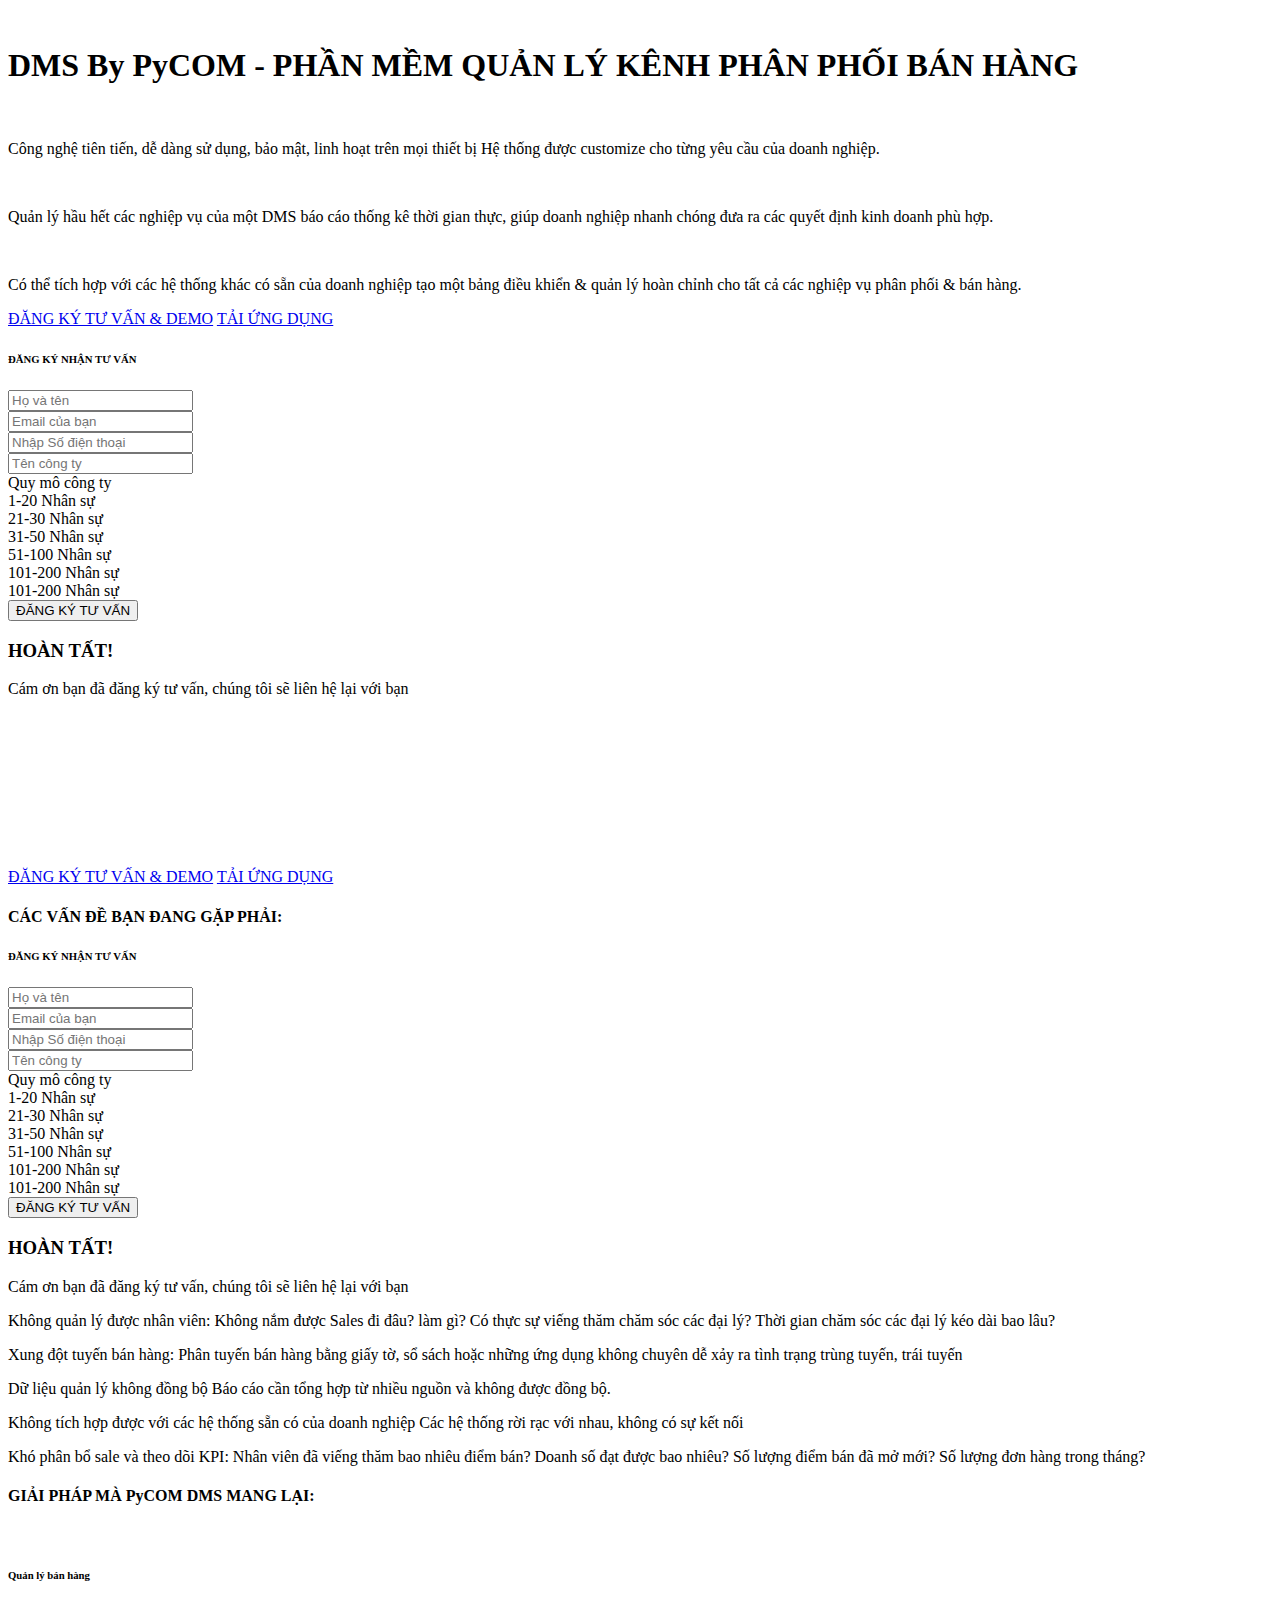
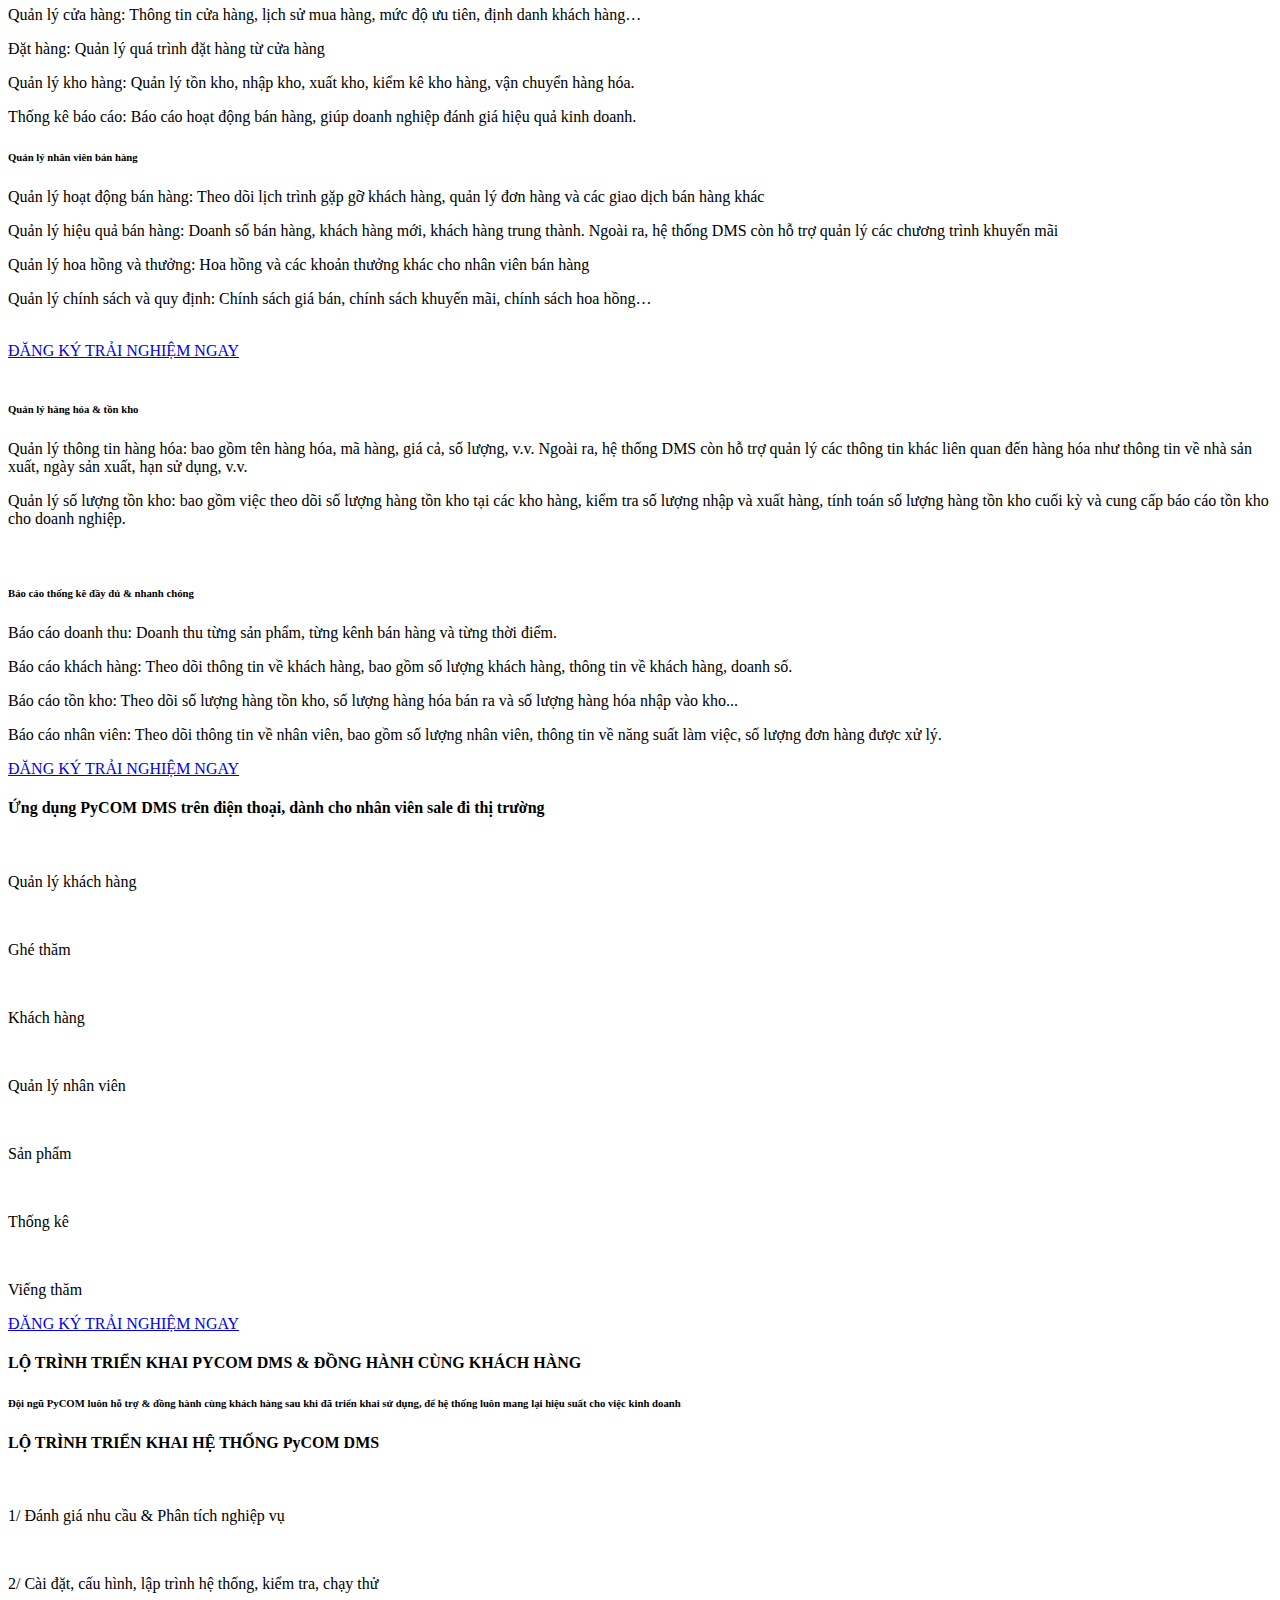
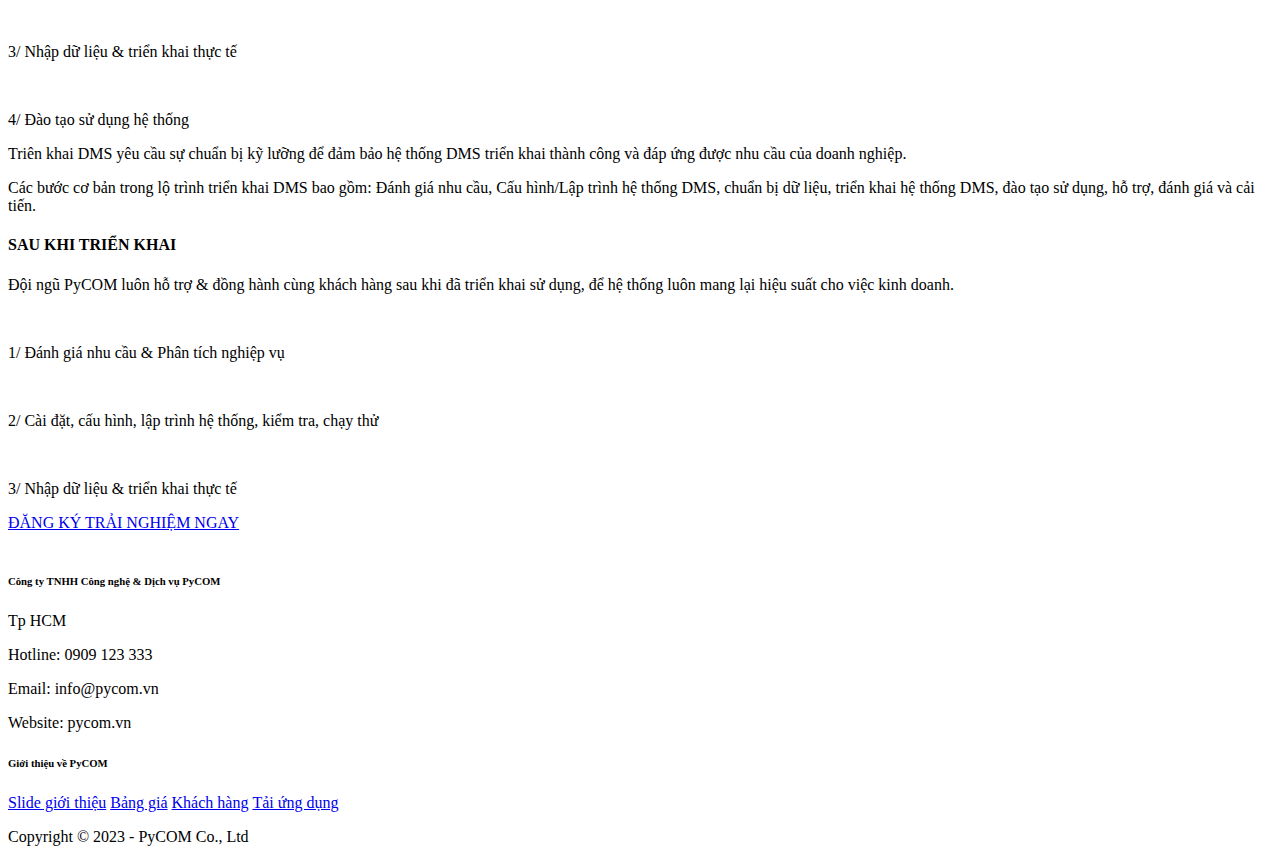
==== index.html @ 9509ed76 "Update index.html" ====
<!DOCTYPE html>
<html>
<head>
    <meta charset="utf-8">
	<title>PyCOM DMS - Giải pháp quản lý kênh phân phối bán hàng</title>
	
    <meta name="viewport" content="width=device-width, initial-scale=1">
    <link href="vendor/bootstrap/bootstrap.min.css" rel="stylesheet" type="text/css">
    <link href="vendor/wow/animation.css" rel="stylesheet" type="text/css">
    <link rel="preconnect" href="https://fonts.googleapis.com">
    <link rel="preconnect" href="https://fonts.gstatic.com" crossorigin>
    <link href="https://fonts.googleapis.com/css2?family=Montserrat:wght@300;500;700&display=swap" rel="stylesheet">
    <link href="vendor/owlcarousel/owl.carousel.min.css" rel="stylesheet" type="text/css">
    <link href="vendor/owlcarousel/owl.theme.default.min.css" rel="stylesheet" type="text/css">
    <link href="vendor/fancybox/jquery.fancybox.min.css" rel="stylesheet" type="text/css">
    <link href="vendor/semantic/semantic.min.css" rel="stylesheet">
    <link href="css/style.css" rel="stylesheet" media="screen">
	<link rel="apple-touch-icon" sizes="180x180" href="./images/fav/apple-touch-icon.png">
	<link rel="icon" type="image/png" sizes="32x32" href="./images/fav/favicon-32x32.png">
	<link rel="icon" type="image/png" sizes="16x16" href="./images/fav/favicon-16x16.png">
	<link rel="manifest" href="./images/fav/site.webmanifest">

</head>
<body>
   <div class="banner">
       <!--  <img src="./images/bg.png" alt="" class="bg-banner"> -->
       <div class="container clearfix">
            <div class="logo-banner">
                <a href="#"><img src="./images/logo-v1-nobackground.png" alt=""></a>
            </div>
           <div class="left-banner">
               <h1>DMS By PyCOM - PHẦN MỀM QUẢN LÝ <span>KÊNH PHÂN PHỐI BÁN HÀNG</span></h1>              
			   <div class="md-list clearfix"><img src="./images/bullet2.png" alt=""><p><span class="font-bold">Công nghệ tiên tiến, dễ dàng sử dụng, bảo mật, linh hoạt trên mọi thiết bị</span> Hệ thống được customize cho từng yêu cầu của doanh nghiệp.</p></div>
			   <div class="md-list clearfix"><img src="./images/bullet2.png" alt=""><p><span class="font-bold">Quản lý hầu hết các nghiệp vụ của một DMS</span> báo cáo thống kê thời gian thực, giúp doanh nghiệp nhanh chóng đưa ra các quyết định kinh doanh phù hợp.</p></div>
			   <div class="md-list clearfix"><img src="./images/bullet2.png" alt=""><p><span class="font-bold">Có thể tích hợp với các hệ thống khác có sẵn của doanh nghiệp</span> tạo một bảng điều khiển & quản lý hoàn chỉnh cho tất cả các nghiệp vụ phân phối & bán hàng.</p></div>		
               <div class="the-le-desktop clearfix">
                   <a href="#" class="the-le ctn-button " data-fancybox="" data-src="#md-formdk" href="javascript:;">ĐĂNG KÝ TƯ VẤN & DEMO</a>
                   <a href="./download-app.html" target="_blank" class="taiungdung">TẢI ỨNG DỤNG</a>
               </div>				   
               
               <div id="md-formdk" class="md-formdk">
                   <form action="" class="md-form">
                       <h6>ĐĂNG KÝ NHẬN TƯ VẤN</h6>
                       <div class="md-col">
                           <input type="text" placeholder="Họ và tên">
                           <!-- <p class="error">Vui lòng nhập họ tên</p> -->
                       </div>
                       <div class="md-col">
                           <input type="email" placeholder="Email của bạn">
                           <!-- <p class="error">Vui lòng nhập email</p> -->
                       </div>
                       <div class="md-col">
                           <input type="tel" placeholder="Nhập Số điện thoại">
                           <!-- <p class="error">Vui lòng nhập số điện thoại</p> -->
                       </div>
                       <div class="md-col">
                           <input type="text" placeholder="Tên công ty">
                           <!-- <p class="error">Vui lòng nhập tên công ty</p> -->
                       </div>

                       <div class="ui dropdown">
                            <input type="hidden" name="gender">
                            <i class="dropdown icon"></i>
                            <div class="default text">Quy mô công ty</div>
                            <div class="menu">
                               <div class="item" data-value="1-20 Nhân sự">1-20 Nhân sự</div>
                               <div class="item" data-value="21-30 Nhân sự">21-30 Nhân sự</div>
                               <div class="item" data-value="31-50 Nhân sự">31-50 Nhân sự</div>
                               <div class="item" data-value="51-100 Nhân sự">51-100 Nhân sự</div>
                               <div class="item" data-value="101-200 Nhân sự">101-200 Nhân sự</div>
                               <div class="item" data-value="101-200 Nhân sự">101-200 Nhân sự</div>
                            </div>
                       </div>
                       <input type="button" value="ĐĂNG KÝ TƯ VẤN">
                   </form>
                   <div id="modal-sucess-form" class="md-modal-fancybox">
                       <h3>HOÀN TẤT!</h3>
                       <p>Cám ơn bạn đã đăng ký tư vấn, chúng tôi sẽ liên hệ lại với bạn</p>                      
                   </div>
               </div>               
           </div>
           <div class="right-banner">
               
               <iframe  width="100%" height="100%" src="https://www.youtube.com/embed/gYLaU_nWZPY" title="Demo tính năng Quản lý nhân viên bán hàng ngoài thị trường" frameborder="0" allow="accelerometer; autoplay; clipboard-write; encrypted-media; gyroscope; picture-in-picture; web-share" allowfullscreen class="video-blk-dt" id="video1"></iframe>
           </div>
           <div class="the-le-mobile">
               <a href="#" class="the-le ctn-button " data-fancybox="" data-src="#md-formdk" href="javascript:;">ĐĂNG KÝ TƯ VẤN & DEMO</a>
               <a href="#" class="taiungdung">TẢI ỨNG DỤNG</a>
           </div>
       </div>
   </div>
   <div class="section-1">
       <div class="container">
           <div class="md-title">
               <h4>CÁC VẤN ĐỀ BẠN ĐANG GẶP PHẢI:</h4>
           </div>
           <div class="md-line"></div>
           <div class="md-content clearfix">
                <div class="right-content">
                    <form action="" class="md-form">
                       <h6>ĐĂNG KÝ NHẬN TƯ VẤN</h6>
                       <div class="md-col">
                           <input type="text" placeholder="Họ và tên">
                           <!-- <p class="error">Vui lòng nhập họ tên</p> -->
                       </div>
                       <div class="md-col">
                           <input type="email" placeholder="Email của bạn">
                           <!-- <p class="error">Vui lòng nhập email</p> -->
                       </div>
                       <div class="md-col">
                           <input type="tel" placeholder="Nhập Số điện thoại">
                           <!-- <p class="error">Vui lòng nhập số điện thoại</p> -->
                       </div>
                       <div class="md-col">
                           <input type="text" placeholder="Tên công ty">
                           <!-- <p class="error">Vui lòng nhập tên công ty</p> -->
                       </div>

                       <div class="ui dropdown">
                            <input type="hidden" name="gender">
                            <i class="dropdown icon"></i>
                            <div class="default text">Quy mô công ty</div>
                            <div class="menu">
                               <div class="item" data-value="1-20 Nhân sự">1-20 Nhân sự</div>
                               <div class="item" data-value="21-30 Nhân sự">21-30 Nhân sự</div>
                               <div class="item" data-value="31-50 Nhân sự">31-50 Nhân sự</div>
                               <div class="item" data-value="51-100 Nhân sự">51-100 Nhân sự</div>
                               <div class="item" data-value="101-200 Nhân sự">101-200 Nhân sự</div>
                               <div class="item" data-value="101-200 Nhân sự">101-200 Nhân sự</div>
                            </div>
                       </div>
                       <input type="button" value="ĐĂNG KÝ TƯ VẤN">
                   </form>
                   <div id="modal-sucess-form-2" class="md-modal-fancybox">
                       <h3>HOÀN TẤT!</h3>
                       <p>Cám ơn bạn đã đăng ký tư vấn, chúng tôi sẽ liên hệ lại với bạn</p>                      
                   </div>
                </div>
                <div class="left-content">
                    <p><img src="./" alt=""><span>Không quản lý được nhân viên:</span> Không nắm được Sales đi đâu? làm gì? Có thực sự viếng thăm chăm sóc các đại lý? Thời gian chăm sóc các đại lý kéo dài bao lâu?</p> 
					
                    <p><img src="./" alt=""><span>Xung đột tuyến bán hàng:</span> Phân tuyến bán hàng bằng giấy tờ, sổ sách hoặc những ứng dụng không chuyên dễ xảy ra tình trạng trùng tuyến, trái tuyến</p> 
                    <p><img src="./" alt=""><span>Dữ liệu quản lý không đồng bộ</span> Báo cáo cần tổng hợp từ nhiều nguồn và không được đồng bộ.</p> 
                    <p><img src="./" alt=""><span>Không tích hợp được với các hệ thống sẵn có của doanh nghiệp</span> Các hệ thống rời rạc với nhau, không có sự kết nối</p> 
                    <p><img src="./" alt=""><span>Khó phân bổ sale và theo dõi KPI:</span> Nhân viên đã viếng thăm bao nhiêu điểm bán? Doanh số đạt được bao nhiêu? Số lượng điểm bán đã mở mới? Số lượng đơn hàng trong tháng?</p>       
                </div>
               
           </div>
           <div class="md-line"></div>
       </div>
   </div>
   <div class="section-2">
       <div class="container">
           <div class="md-title">
               <h4>GIẢI PHÁP MÀ PyCOM DMS MANG LẠI:</h4>
           </div>
           <div class="md-content clearfix">
                <div class="right-content">
                    <img src="./images/sc2-img-1.png" alt="">
                </div>
                <div class="left-content">
                   <h6><img src="./" alt="">Quản lý bán hàng</h6>
                   <p class="clearfix"><img src="./images/ico-list-2.png" alt=""><span>Quản lý cửa hàng: Thông tin cửa hàng, lịch sử mua hàng, mức độ ưu tiên, định danh khách hàng… </span></p>
                   <p class="clearfix"><img src="./images/ico-list-2.png" alt=""><span>Đặt hàng: Quản lý quá trình đặt hàng từ cửa hàng</span></p>
				   <p class="clearfix"><img src="./images/ico-list-2.png" alt=""><span>Quản lý kho hàng: Quản lý tồn kho, nhập kho, xuất kho, kiểm kê kho hàng, vận chuyển hàng hóa.</span></p>
				      <p class="clearfix"><img src="./images/ico-list-2.png" alt=""><span>Thống kê báo cáo: Báo cáo hoạt động bán hàng, giúp doanh nghiệp đánh giá hiệu quả kinh doanh.</span></p>
				   
				   
                </div>
               
           </div>
           <div class="md-content md-content-1 clearfix">

               <div class="left-content">
                   <h6><img src="./" alt="">Quản lý nhân viên bán hàng</h6>
                   <p class="clearfix"><img src="./images/ico-list-2.png" alt=""><span>Quản lý hoạt động bán hàng: Theo dõi lịch trình gặp gỡ khách hàng, quản lý đơn hàng và các giao dịch bán hàng khác</span></p>
                   <p class="clearfix"><img src="./images/ico-list-2.png" alt=""><span>Quản lý hiệu quả bán hàng: Doanh số bán hàng, khách hàng mới, khách hàng trung thành. Ngoài ra, hệ thống DMS còn hỗ trợ quản lý các chương trình khuyến mãi</span></p>
                   <p class="clearfix"><img src="./images/ico-list-2.png" alt=""><span>Quản lý hoa hồng và thưởng: Hoa hồng và các khoản thưởng khác cho nhân viên bán hàng</span></p>
                   <p class="clearfix"><img src="./images/ico-list-2.png" alt=""><span>Quản lý chính sách và quy định: Chính sách giá bán, chính sách khuyến mãi, chính sách hoa hồng…</span></p>
               </div>
               <div class="right-content">
                   <img src="./images/quanlynhanvien22.png" alt="" >
               </div>
           </div>
           <a href="#"  class="ctn-trainghiem the-le ctn-button " data-fancybox="" data-src="#md-formdk" href="javascript:;">ĐĂNG KÝ TRẢI NGHIỆM NGAY</a>
           <div class="md-content md-content-2 clearfix">
               <div class="right-content">
                   <img src="./images/tonkho.png" alt="">
               </div>
               <div class="left-content">
                   <h6><img src="./" alt="">Quản lý hàng hóa & tồn kho</h6>
                   <p class="clearfix"><img src="./images/ico-list-2.png" alt=""><span>Quản lý thông tin hàng hóa: bao gồm tên hàng hóa, mã hàng, giá cả, số lượng, v.v. Ngoài ra, hệ thống DMS còn hỗ trợ quản lý các thông tin khác liên quan đến hàng hóa như thông tin về nhà sản xuất, ngày sản xuất, hạn sử dụng, v.v.</span></p>
                   <p class="clearfix"><img src="./images/ico-list-2.png" alt=""><span>Quản lý số lượng tồn kho: bao gồm việc theo dõi số lượng hàng tồn kho tại các kho hàng, kiểm tra số lượng nhập và xuất hàng, tính toán số lượng hàng tồn kho cuối kỳ và cung cấp báo cáo tồn kho cho doanh nghiệp.</span></p>
               </div>               
           </div>
           <div class="md-content md-content-2 md-content-3 clearfix">
               <div class="right-content">
                   <img src="./images/baocao.png" alt="">
               </div>
               <div class="left-content">
                   <h6><img src="./" alt="">Báo cáo thống kê đầy đủ & nhanh chóng</h6>
                   <p class="clearfix"><img src="./images/ico-list-2.png" alt=""><span>Báo cáo doanh thu: Doanh thu từng sản phẩm, từng kênh bán hàng và từng thời điểm.</span></p>
                   <p class="clearfix"><img src="./images/ico-list-2.png" alt=""><span>Báo cáo khách hàng: Theo dõi thông tin về khách hàng, bao gồm số lượng khách hàng, thông tin về khách hàng, doanh số.</span></p>
                   <p class="clearfix"><img src="./images/ico-list-2.png" alt=""><span>Báo cáo tồn kho: Theo dõi số lượng hàng tồn kho, số lượng hàng hóa bán ra và số lượng hàng hóa nhập vào kho...</span></p>
                   <p class="clearfix"><img src="./images/ico-list-2.png" alt=""><span>Báo cáo nhân viên: Theo dõi thông tin về nhân viên, bao gồm số lượng nhân viên, thông tin về năng suất làm việc, số lượng đơn hàng được xử lý.</span></p>
               </div>               
           </div>

           <a href="#"  class="ctn-trainghiem the-le ctn-button " data-fancybox="" data-src="#md-formdk" href="javascript:;">ĐĂNG KÝ TRẢI NGHIỆM NGAY</a>
       </div>
   </div>
   <div class="section-3">
       <div class="container">
           <div class="md-title">
               <h4>Ứng dụng PyCOM DMS trên điện thoại, dành cho nhân viên sale đi thị trường</h4>
           </div>
           <div class="md-content">
                <div class="owl-carousel owl-theme">
                    <div class="item">
                        <img src="./images/quanlykhachhang.jpg" alt="">
                        <p>Quản lý khách hàng</p>
                    </div>

                    <div class="item">
                        <img src="./images/ghetham.jpg" alt="">
                        <p>Ghé thăm </p>
                    </div>
                    <div class="item">
                        <img src="./images/khachhang.jpg" alt="">
                        <p>Khách hàng</p>
                    </div>
                    <div class="item">
                        <img src="./images/nhanvien.jpg" alt="">
                        <p>Quản lý nhân viên</p>
                    </div>
                    <div class="item">
                        <img src="./images/sanpham.jpg" alt="">
                        <p>Sản phẩm</p>
                    </div>
                    <div class="item">
                        <img src="./images/thongke.jpg" alt="">
                        <p>Thống kê</p>
                    </div>
                    <div class="item">
                        <img src="./images/viengtham.jpg" alt="">
                        <p>Viếng thăm</p>
                    </div>
                </div>
           </div>
           <a href="#"  class="ctn-trainghiem the-le ctn-button " data-fancybox="" data-src="#md-formdk" href="javascript:;">ĐĂNG KÝ TRẢI NGHIỆM NGAY</a>
       </div>
   </div>

   <div class="section-5">
       <div class="container">
           <div class="md-title">
               <h4>LỘ TRÌNH TRIỂN KHAI PYCOM DMS & ĐỒNG HÀNH CÙNG KHÁCH HÀNG</h4>
               <h6>Đội ngũ PyCOM luôn hỗ trợ & đồng hành cùng khách hàng sau khi đã triển khai sử dụng, để hệ thống luôn mang lại hiệu suất cho việc kinh doanh</h6>
           </div>
           <div class="md-content clearfix">
    		    <div class="md-title-trienkhai">
                   <h4>LỘ TRÌNH TRIỂN KHAI HỆ THỐNG PyCOM DMS</h4> 
                </div>
                <div class="main-content">
                    <div class="row md-row">
                        <div class="col-md-3 col-sm-6">
                            <img src="./images/trienkhai/trienkhai-1.png" alt="">
                            <p>1/ Đánh giá nhu cầu & Phân tích nghiệp vụ</p>
                        </div>
                        <div class="col-md-3 col-sm-6">
                            <img src="./images/trienkhai/trienkhai-2.png" alt="">
                            <p>2/ Cài đặt, cấu hình, lập trình hệ thống, kiểm tra, chạy thử</p>
                        </div>
                        <div class="col-md-3 col-sm-6">
                            <img src="./images/trienkhai/trienkhai-3.png" alt="">
                            <p>3/ Nhập dữ liệu & triển khai thực tế</p>
                        </div>
                        <div class="col-md-3 col-sm-6">
                            <img src="./images/trienkhai/trienkhai-4.png" alt="">
                            <p>4/ Đào tạo sử dụng hệ thống</p>
                        </div>
                    </div>
                </div>
                <p>Triên khai DMS yêu cầu sự chuẩn bị kỹ lưỡng để đảm bảo hệ thống DMS triển khai thành công và đáp ứng được nhu cầu của doanh nghiệp.</p>
                <p>Các bước cơ bản trong lộ trình triển khai DMS bao gồm: Đánh giá nhu cầu, Cấu hình/Lập trình hệ thống DMS, chuẩn bị dữ liệu, triển khai hệ thống DMS, đào tạo sử dụng, hỗ trợ, đánh giá và cải tiến.</p>
           </div>
           <div class="md-content clearfix">
                <div class="md-title-trienkhai">
                   <h4>SAU KHI TRIỂN KHAI </h4> 
                </div>
                <div class="main-content">
                    <p>Đội ngũ PyCOM luôn <span>hỗ trợ & đồng hành cùng khách hàng sau khi đã triển khai sử dụng</span>, để hệ thống luôn mang lại hiệu suất cho việc kinh doanh.</p>
                    <div class="row md-row">
                        <div class="col-md-4 col-sm-6">
                            <img src="./images/trienkhai/hotro-1.png" alt="">
                            <p>1/ Đánh giá nhu cầu & Phân tích nghiệp vụ</p>
                        </div>
                        <div class="col-md-4 col-sm-6">
                            <img src="./images/trienkhai/hotro-2.png" alt="">
                            <p>2/ Cài đặt, cấu hình, lập trình hệ thống, kiểm tra, chạy thử</p>
                        </div>
                        <div class="col-md-4 col-sm-6">
                            <img src="./images/trienkhai/hotro-3.png" alt="">
                            <p>3/ Nhập dữ liệu & triển khai thực tế</p>
                        </div>
                    </div>
                </div>
           </div>
           <a href="#"  class="ctn-trainghiem the-le ctn-button " data-fancybox="" data-src="#md-formdk" href="javascript:;">ĐĂNG KÝ TRẢI NGHIỆM NGAY</a>
       </div>
   </div>
   <div class="footer">
       <div class="bg-footer"></div>
       <div class="container">
           <div class="md-row clearfix">
               <div class="md-col-1">
                   <a href="#"><img src="./images/logo-footer.png" alt=""></a>
               </div>
               <div class="md-col-2">
                   <h6>Công ty TNHH Công nghệ & Dịch vụ PyCOM</h6>
                   <p class="clearfix"><img src="./images/ico-1.png" alt=""><span>Tp HCM</span></p>
                   <p class="clearfix"><img src="./images/ico-2.png" alt=""><span>Hotline: 0909 123 333</span></p>
                   <p class="clearfix"><img src="./images/ico-3.png" alt=""><span>Email: info@pycom.vn</span></p>
                   <p class="clearfix"><img src="./images/ico-4.png" alt=""><span>Website: pycom.vn</span></p>
               </div>
               <div class="md-col-3">
                   <h6>Giới thiệu về PyCOM</h6>
                   <a href="https://docs.google.com/presentation/d/1R3g76kdyWFkwCVqLdJ1DtqwUg8R17U0ZdgRowZ-sFe8/edit?usp=sharing" target="_blank"class="clearfix"><img src="./images/ico-5.png" alt=""><span>Slide giới thiệu</span></a>
                   <a href="#" class="clearfix"><img src="./images/ico-6.png" alt=""><span>Bảng giá</span></a>
                   <a href="#" class="clearfix"><img src="./images/ico-7.png" alt=""><span>Khách hàng</span></a>
                   <a href="#" class="clearfix"><img src="./images/ico-8.png" alt=""><span>Tải ứng dụng</span></a>
               </div>
           </div>
           <div class="copy-right">
               <p>Copyright © 2023 - PyCOM Co., Ltd</p>
           </div>
       </div>
   </div>
</body>
<script src="vendor/jquery/jquery-3.4.1.min.js"></script>
<script src="vendor/bootstrap/bootstrap.min.js"></script>
<script src="vendor/owlcarousel/owl.carousel.min.js"></script>
<script src="vendor/wow/wow.min.js" type="text/javascript"></script>
<script src="vendor/fancybox/jquery.fancybox.min.js" type="text/javascript" ></script>
<!-- <script src="vendor/semantic/semantic.js" type="text/javascript" ></script> -->
<script src="vendor/semantic/semantic.min.js" type="text/javascript" ></script>
<script src="scripts/main.js"></script>
</html>
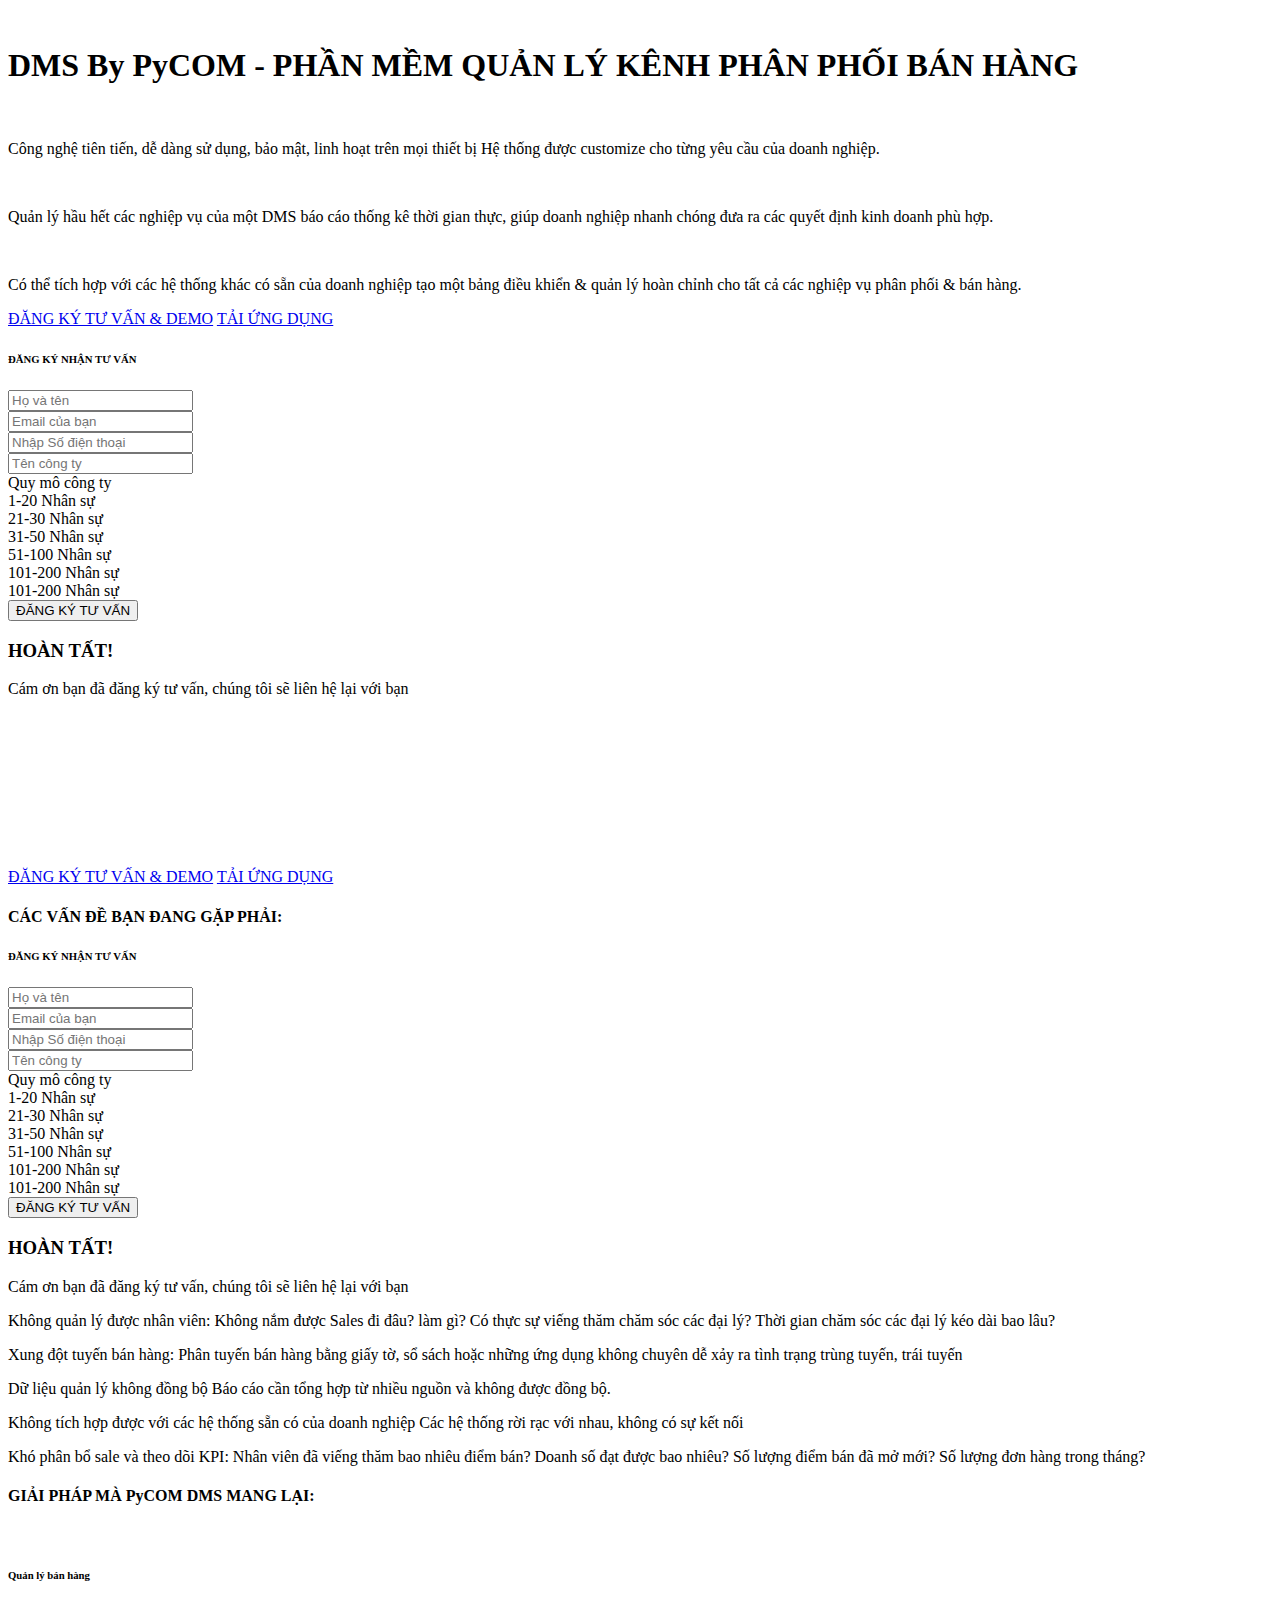
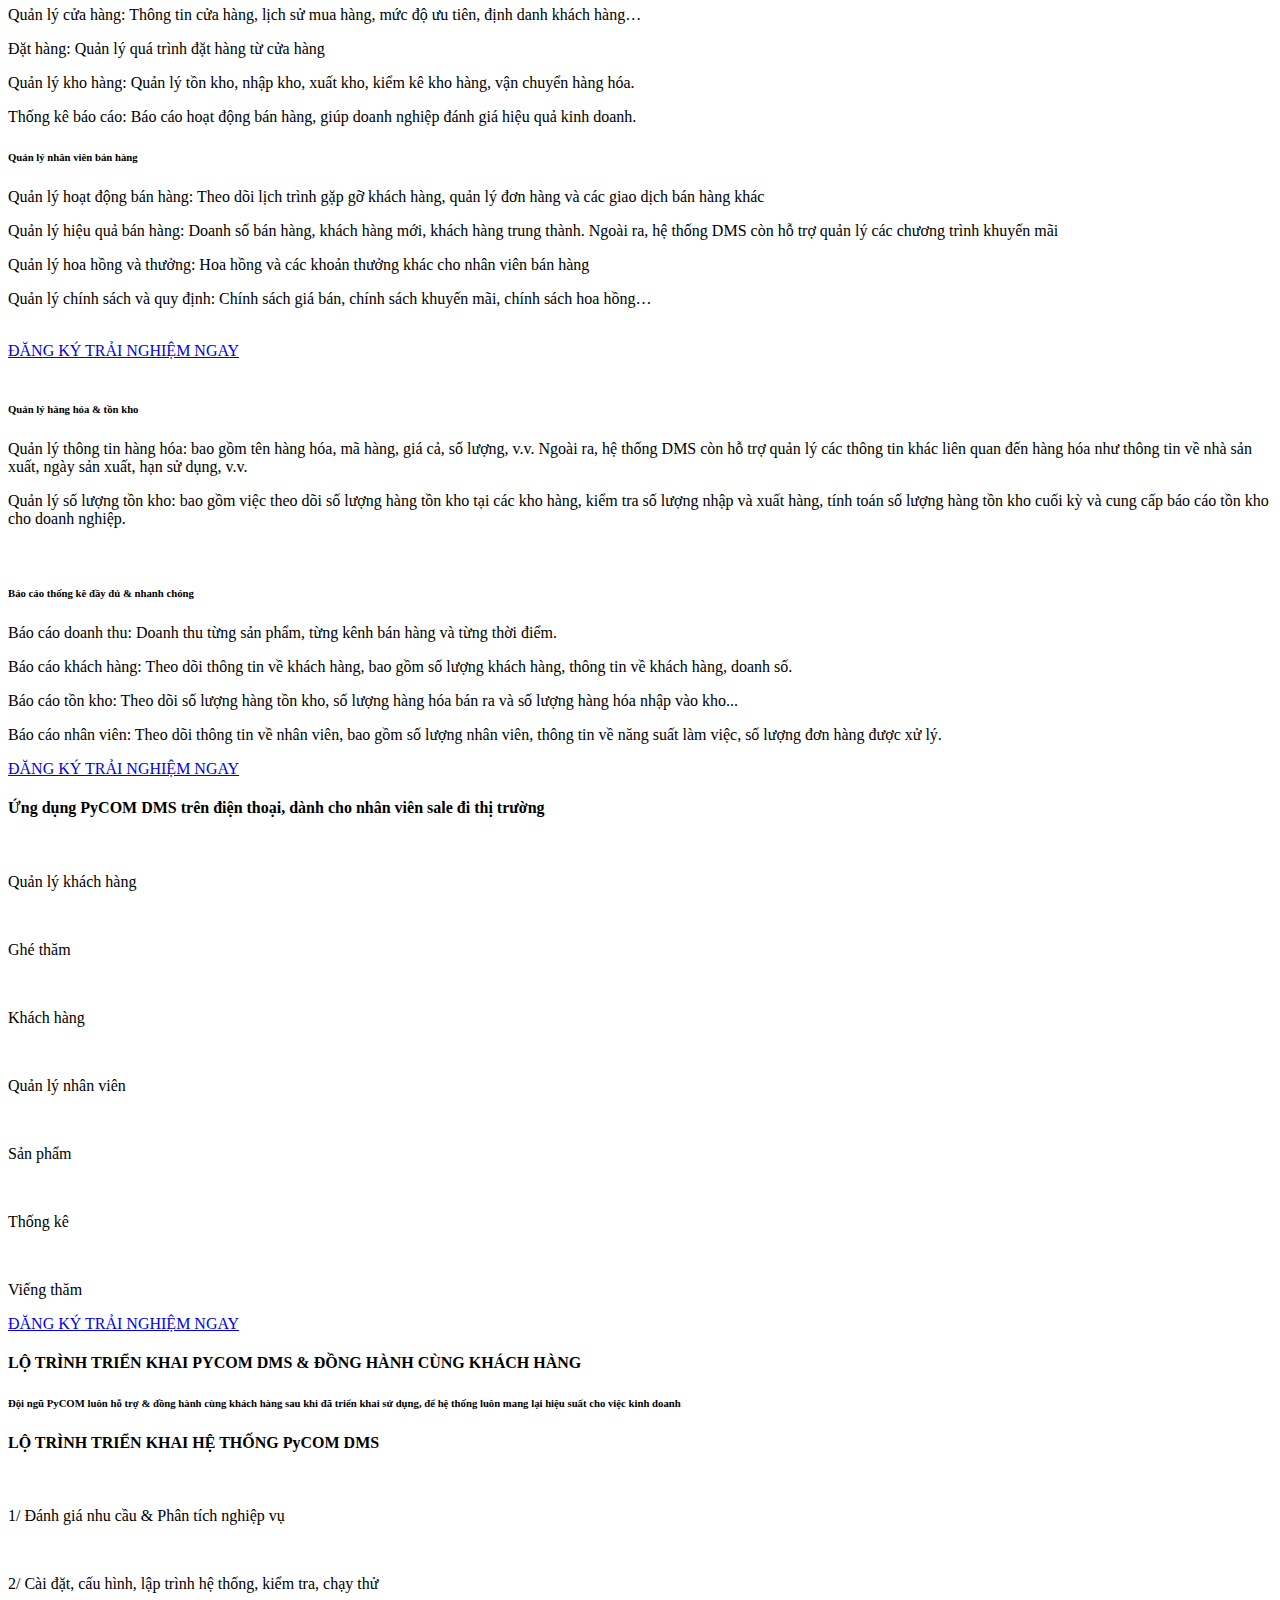
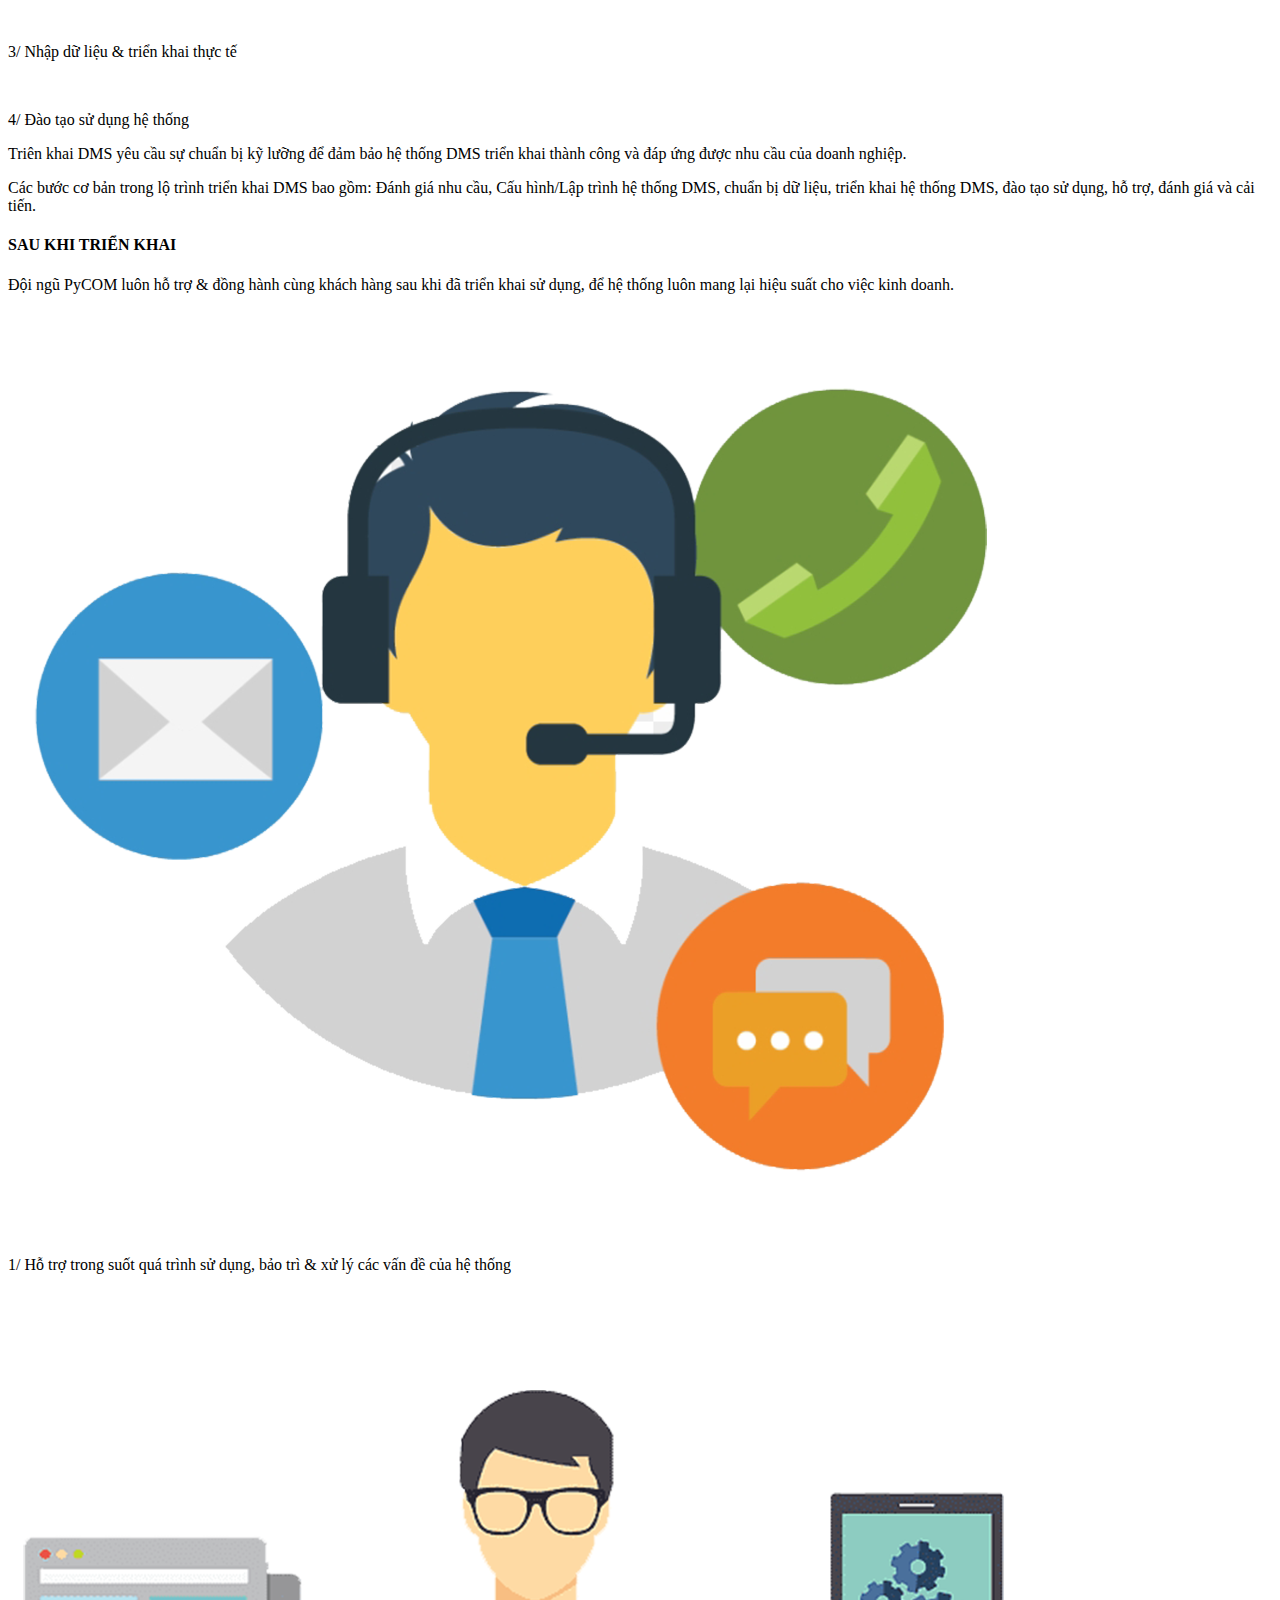
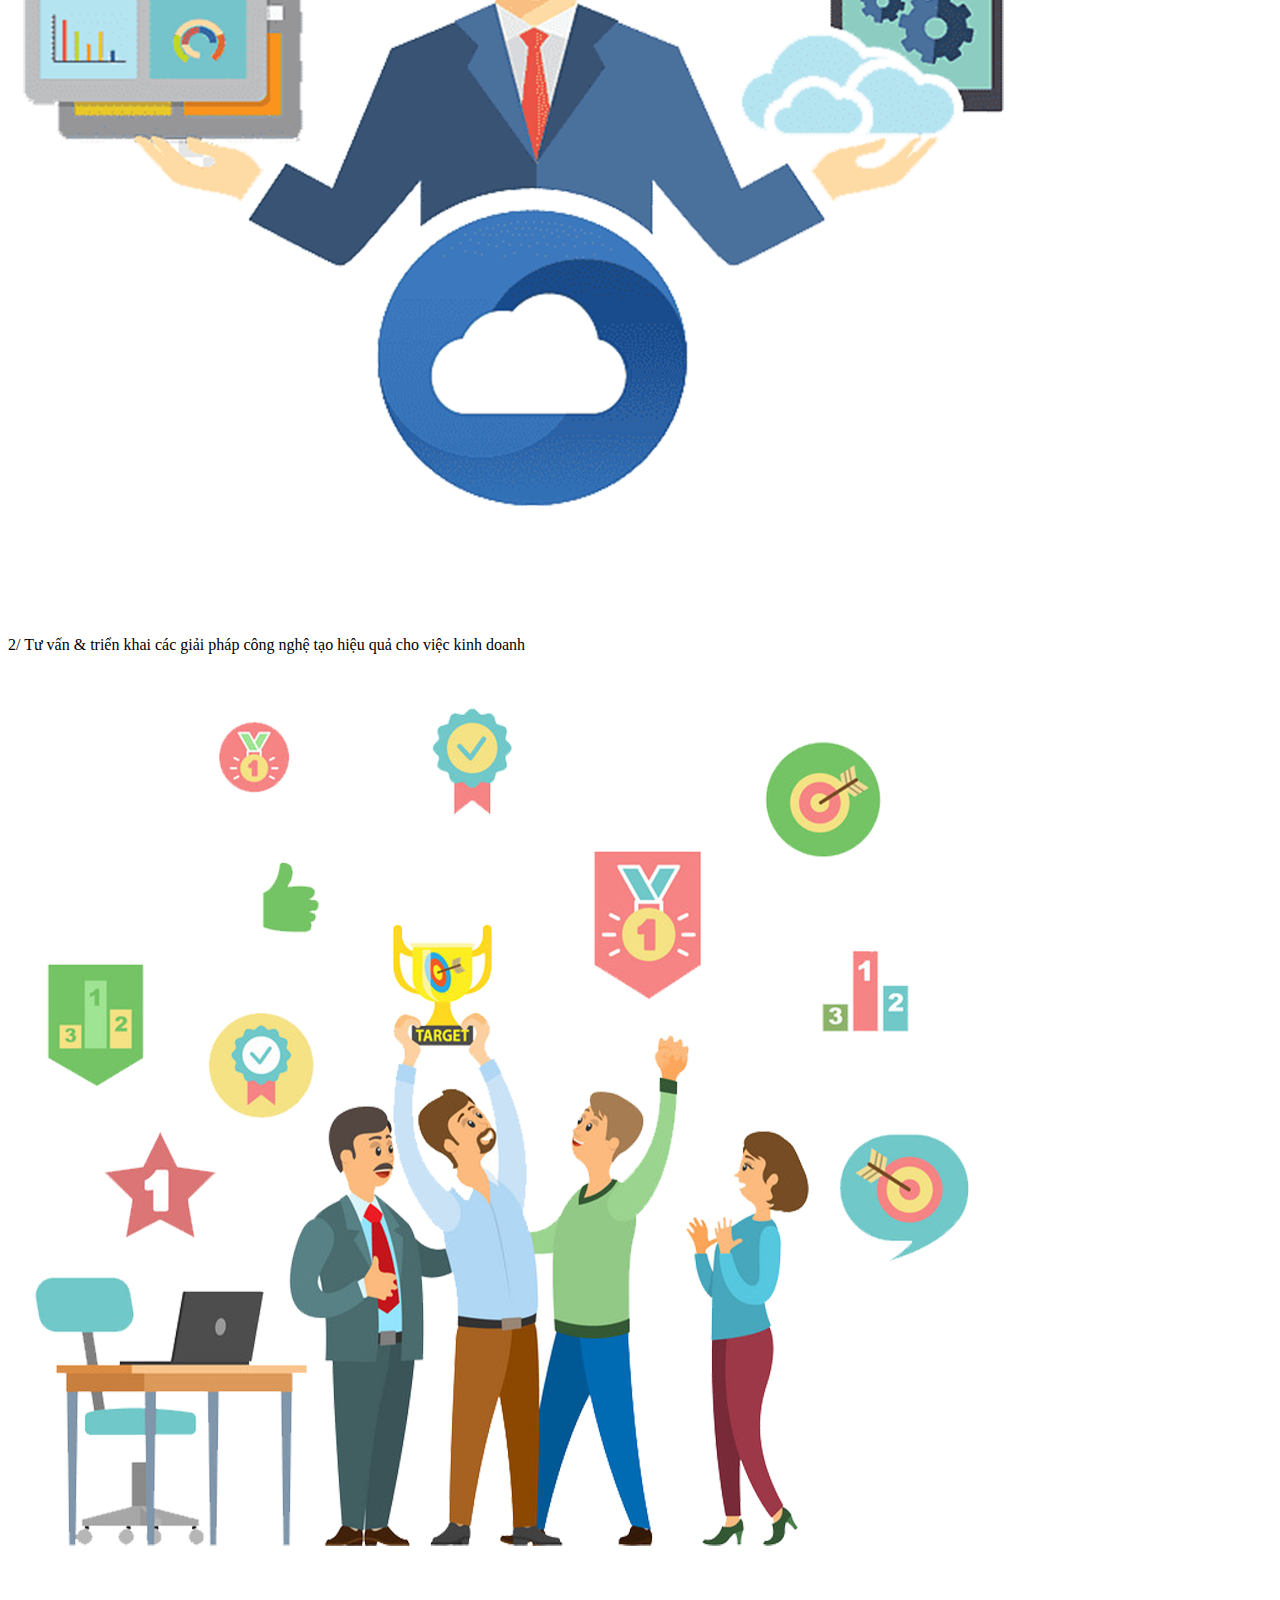
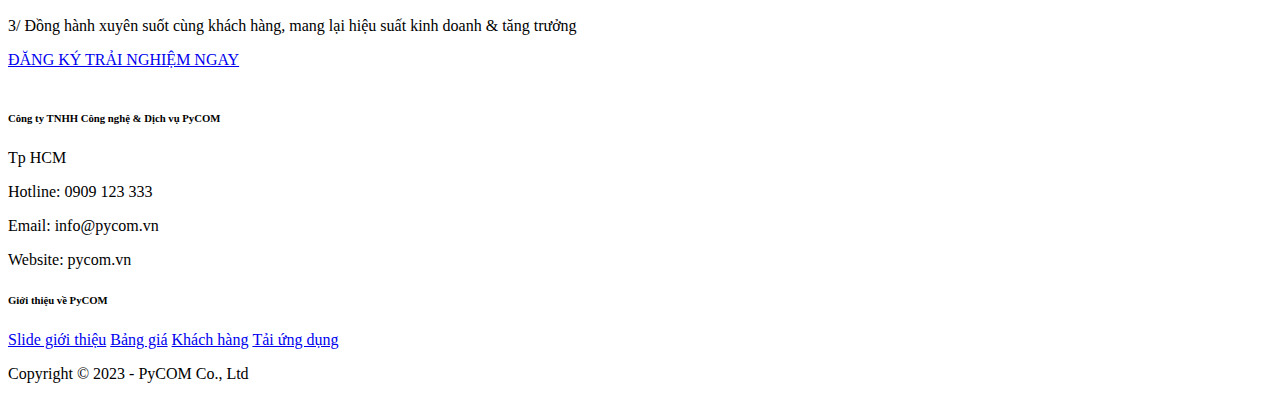
==== commit 37fe42e8: "Update index.html" ====
--- a/index.html
+++ b/index.html
@@ -293,15 +293,16 @@
                     <div class="row md-row">
                         <div class="col-md-4 col-sm-6">
                             <img src="./images/trienkhai/hotro-1.png" alt="">
-                            <p>1/ Đánh giá nhu cầu & Phân tích nghiệp vụ</p>
+                            <p>1/ Hỗ trợ trong suốt quá trình sử dụng, bảo trì & xử lý các vấn đề của hệ thống 
+</p>
                         </div>
                         <div class="col-md-4 col-sm-6">
                             <img src="./images/trienkhai/hotro-2.png" alt="">
-                            <p>2/ Cài đặt, cấu hình, lập trình hệ thống, kiểm tra, chạy thử</p>
+                            <p>2/ Tư vấn & triển khai các giải pháp công nghệ tạo hiệu quả cho việc kinh doanh</p>
                         </div>
                         <div class="col-md-4 col-sm-6">
                             <img src="./images/trienkhai/hotro-3.png" alt="">
-                            <p>3/ Nhập dữ liệu & triển khai thực tế</p>
+                            <p>3/ Đồng hành xuyên suốt cùng khách hàng, mang lại hiệu suất kinh doanh & tăng trưởng</p>
                         </div>
                     </div>
                 </div>
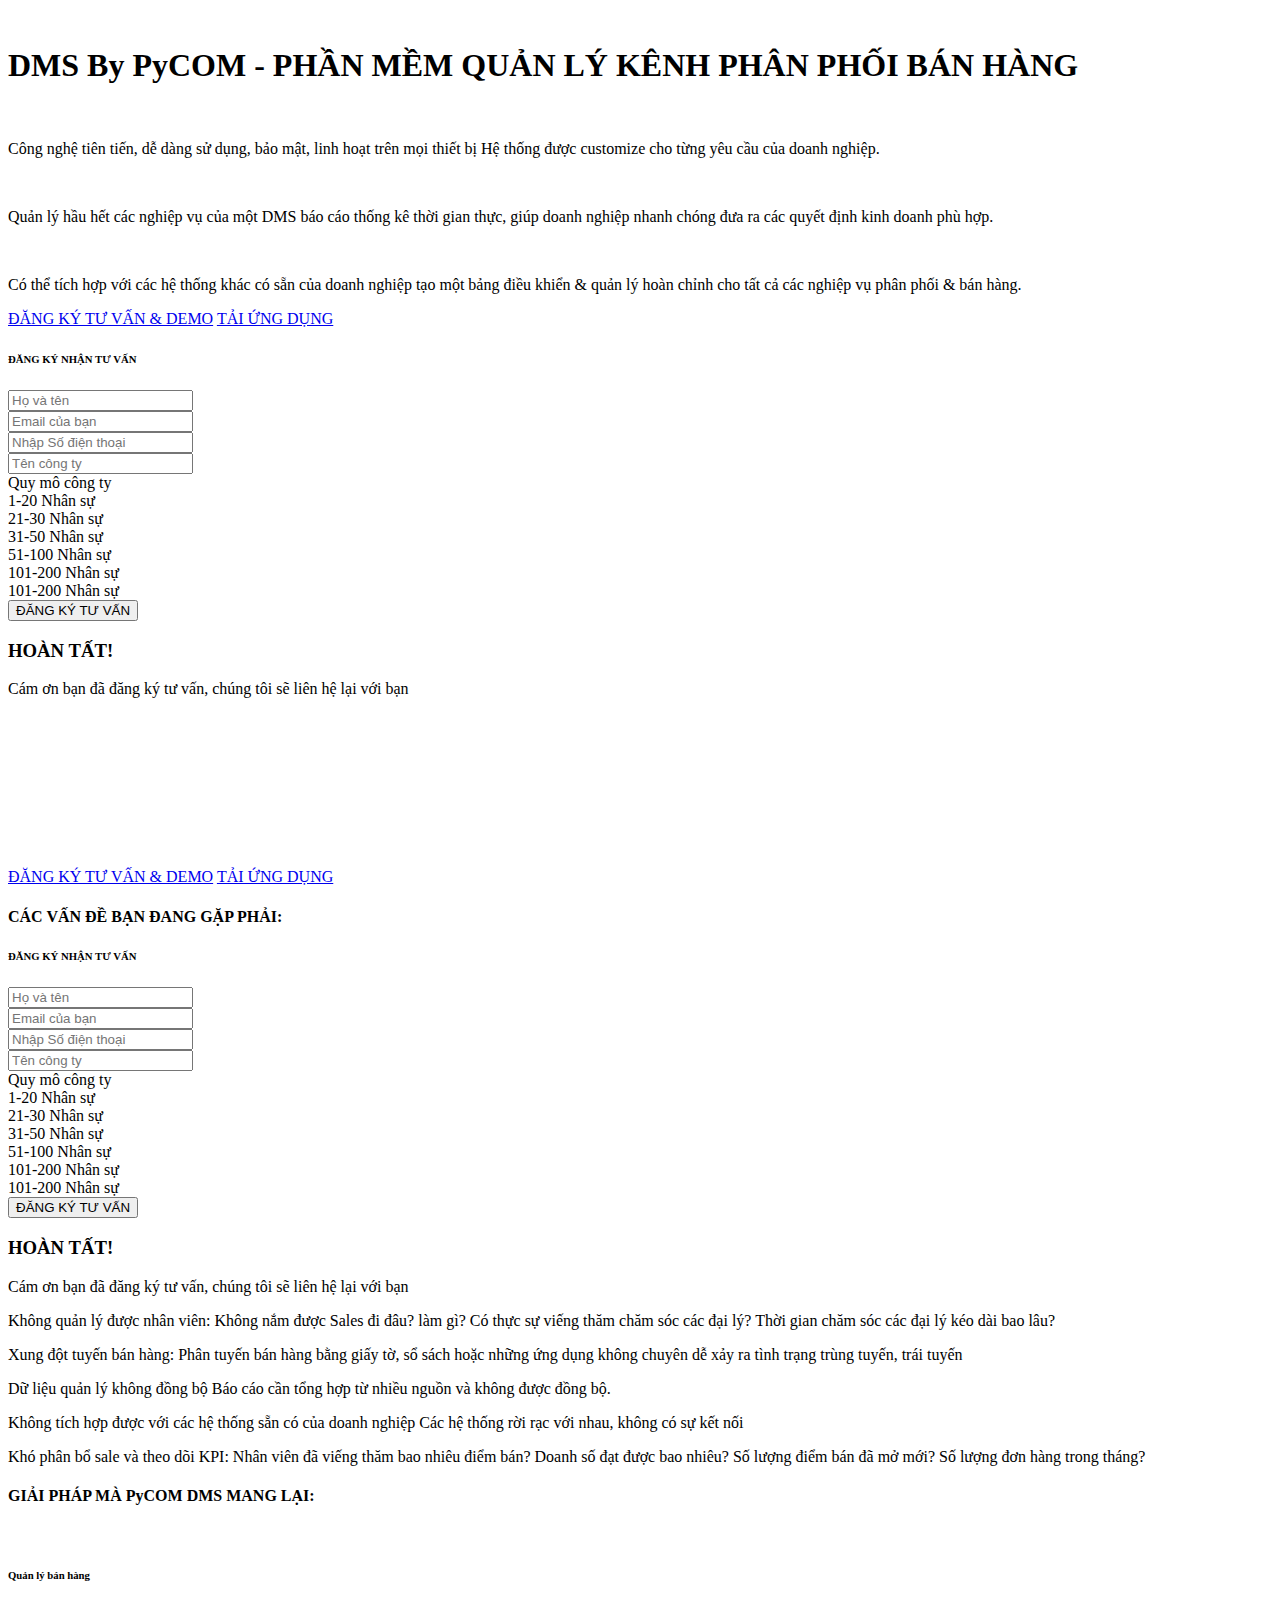
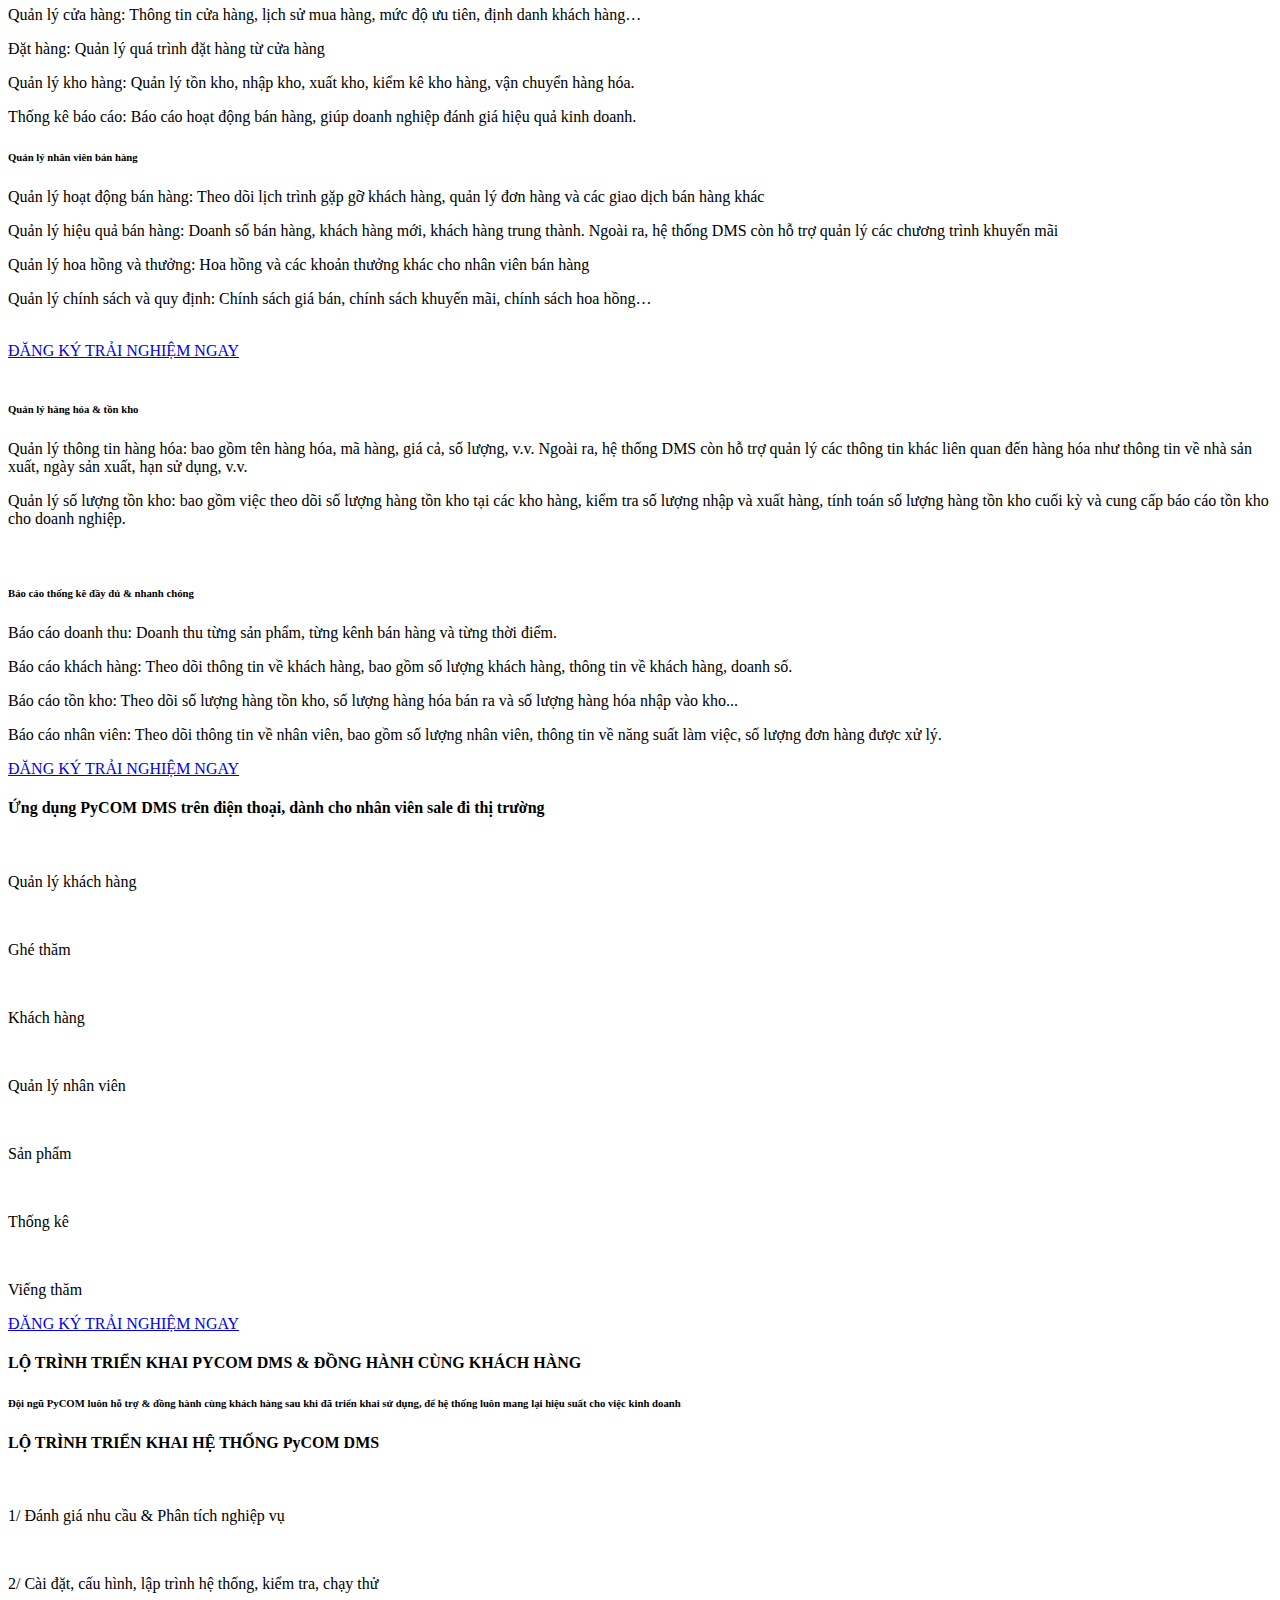
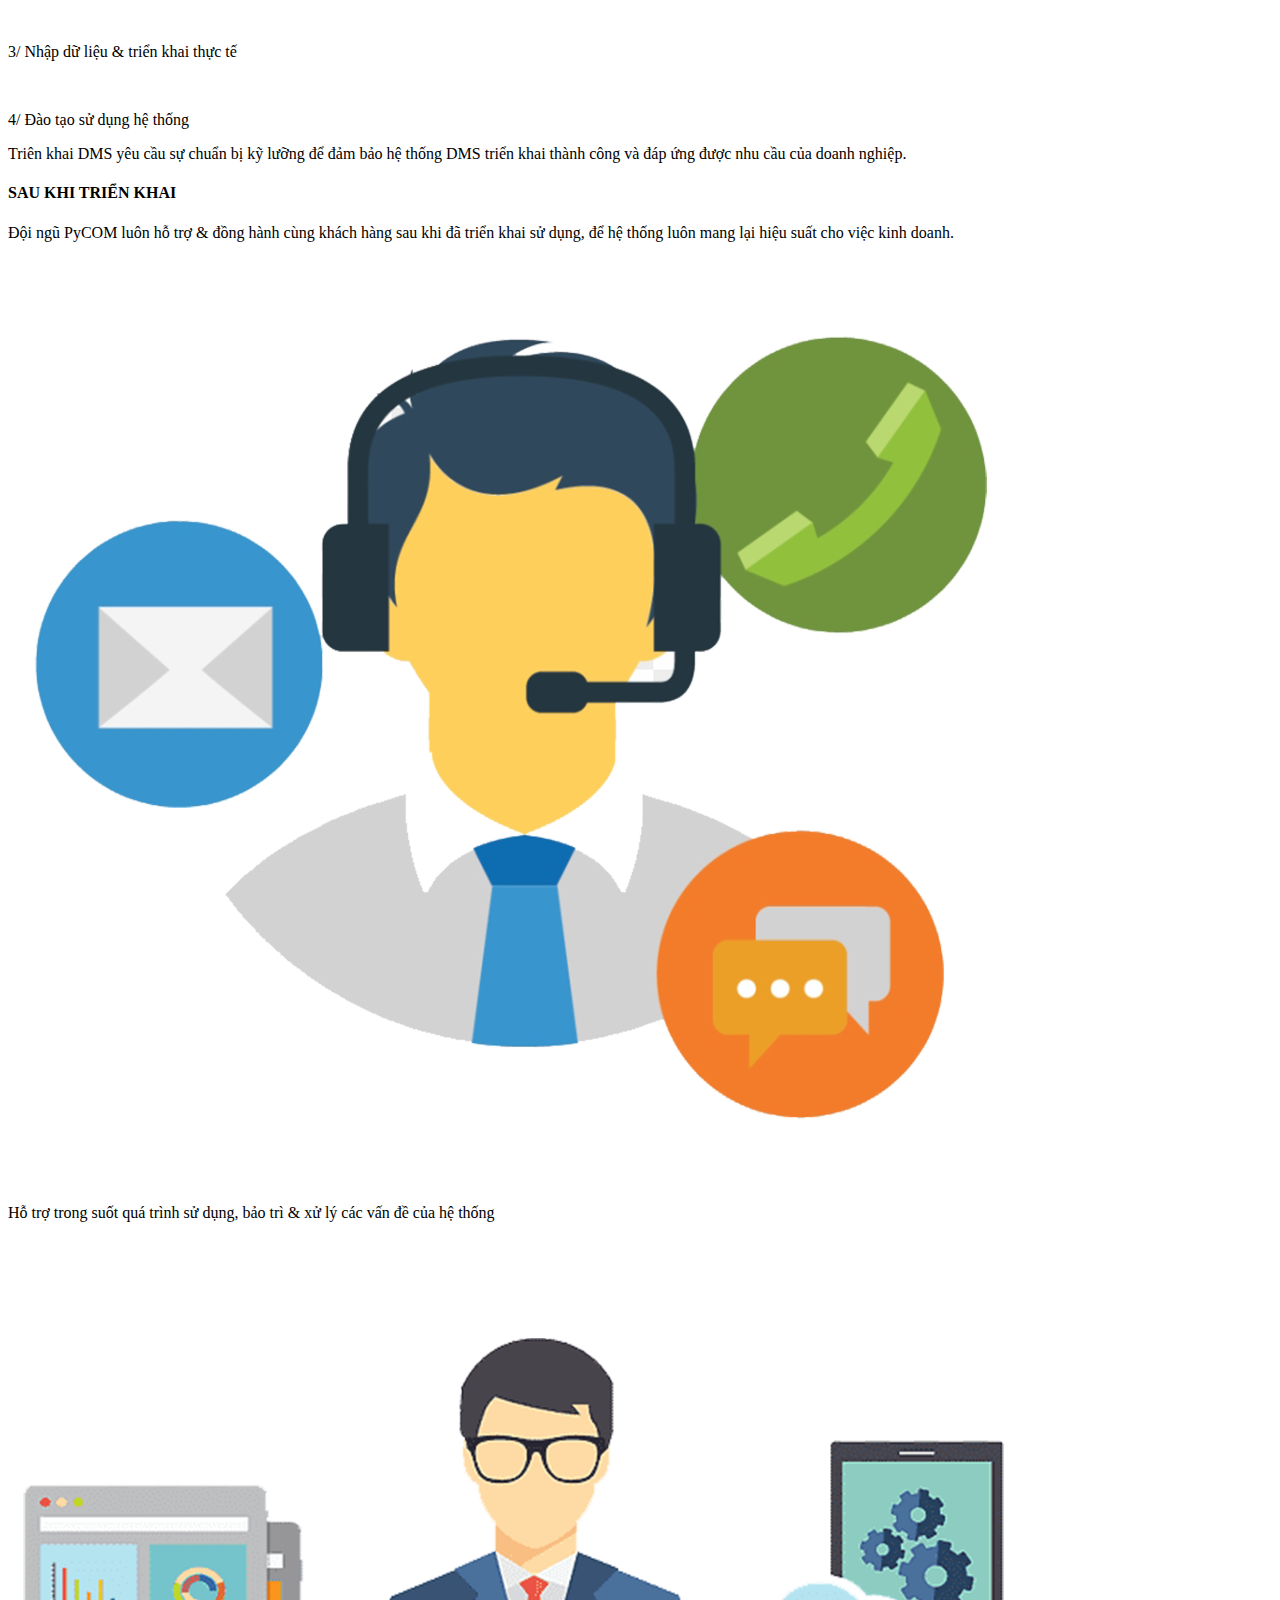
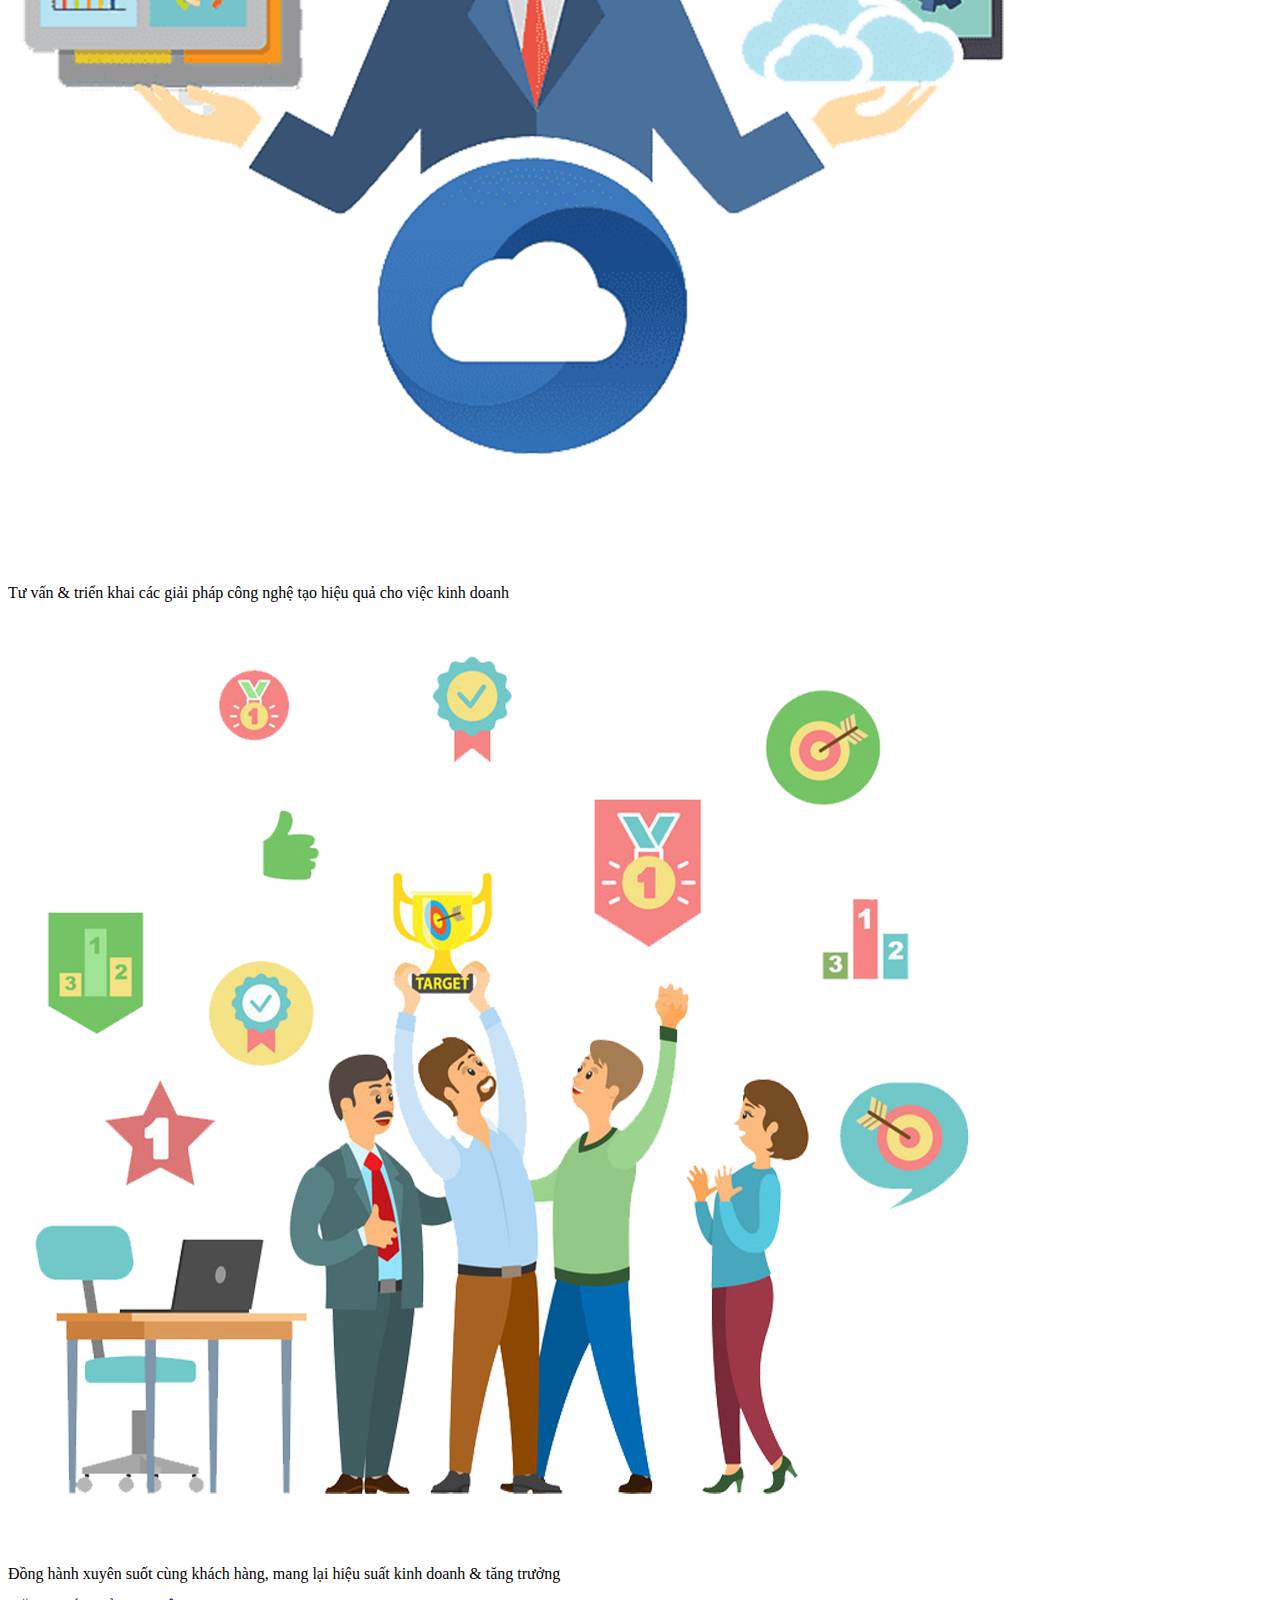
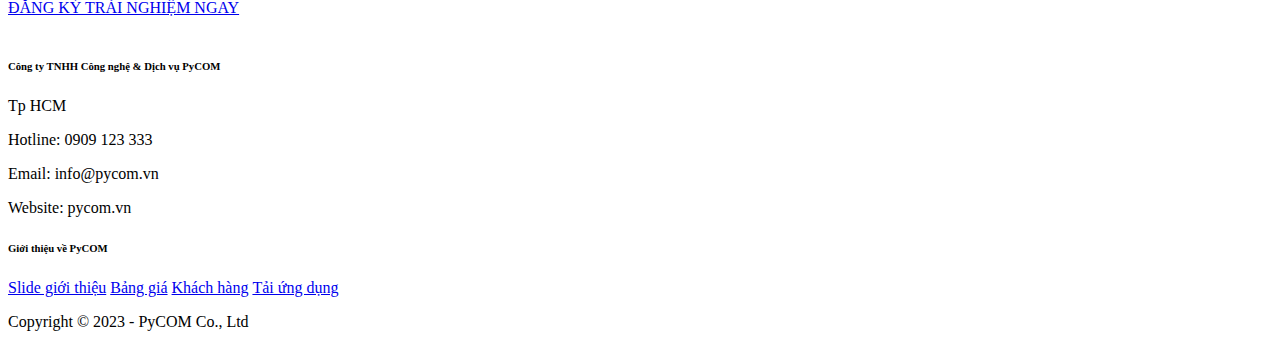
==== commit 5b1cd870: "Update index.html" ====
--- a/index.html
+++ b/index.html
@@ -282,7 +282,7 @@
                     </div>
                 </div>
                 <p>Triên khai DMS yêu cầu sự chuẩn bị kỹ lưỡng để đảm bảo hệ thống DMS triển khai thành công và đáp ứng được nhu cầu của doanh nghiệp.</p>
-                <p>Các bước cơ bản trong lộ trình triển khai DMS bao gồm: Đánh giá nhu cầu, Cấu hình/Lập trình hệ thống DMS, chuẩn bị dữ liệu, triển khai hệ thống DMS, đào tạo sử dụng, hỗ trợ, đánh giá và cải tiến.</p>
+
            </div>
            <div class="md-content clearfix">
                 <div class="md-title-trienkhai">
@@ -293,16 +293,16 @@
                     <div class="row md-row">
                         <div class="col-md-4 col-sm-6">
                             <img src="./images/trienkhai/hotro-1.png" alt="">
-                            <p>1/ Hỗ trợ trong suốt quá trình sử dụng, bảo trì & xử lý các vấn đề của hệ thống 
+                            <p>Hỗ trợ trong suốt quá trình sử dụng, bảo trì & xử lý các vấn đề của hệ thống 
 </p>
                         </div>
                         <div class="col-md-4 col-sm-6">
                             <img src="./images/trienkhai/hotro-2.png" alt="">
-                            <p>2/ Tư vấn & triển khai các giải pháp công nghệ tạo hiệu quả cho việc kinh doanh</p>
+                            <p>Tư vấn & triển khai các giải pháp công nghệ tạo hiệu quả cho việc kinh doanh</p>
                         </div>
                         <div class="col-md-4 col-sm-6">
                             <img src="./images/trienkhai/hotro-3.png" alt="">
-                            <p>3/ Đồng hành xuyên suốt cùng khách hàng, mang lại hiệu suất kinh doanh & tăng trưởng</p>
+                            <p>Đồng hành xuyên suốt cùng khách hàng, mang lại hiệu suất kinh doanh & tăng trưởng</p>
                         </div>
                     </div>
                 </div>
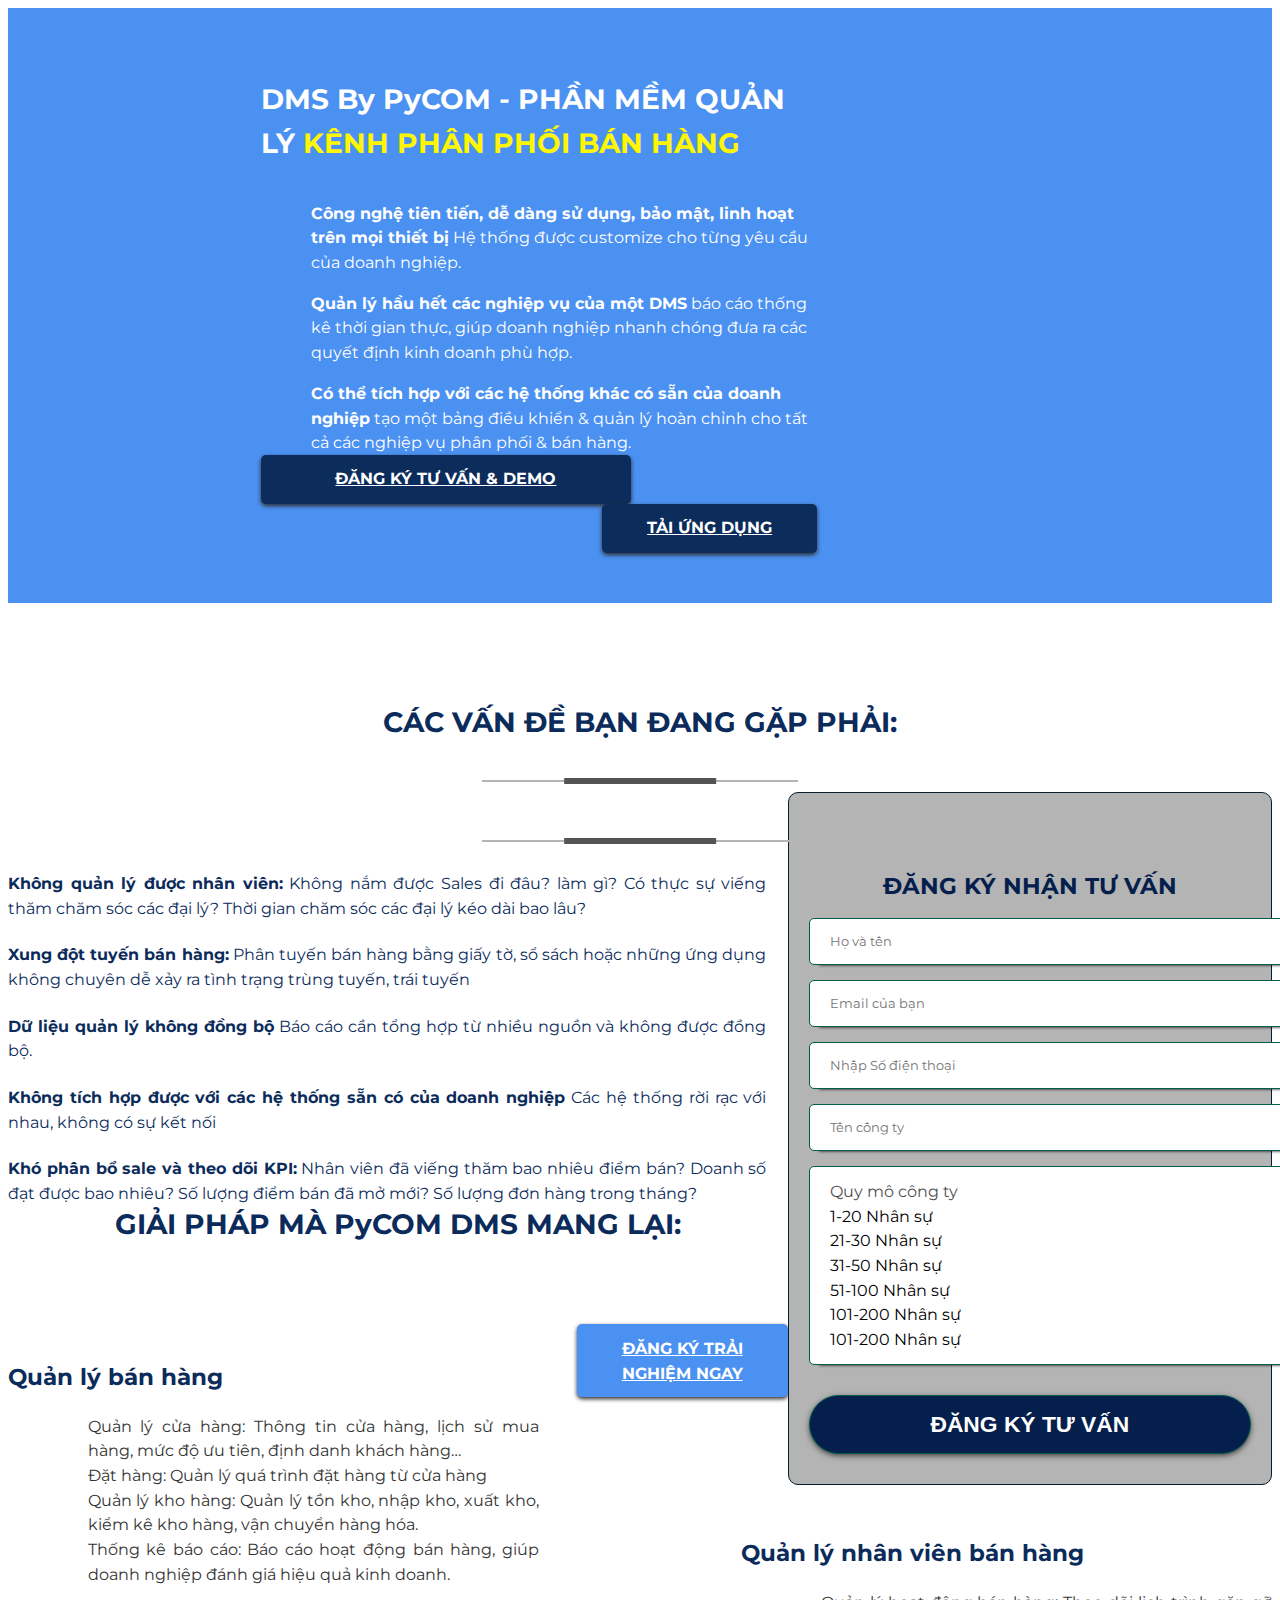
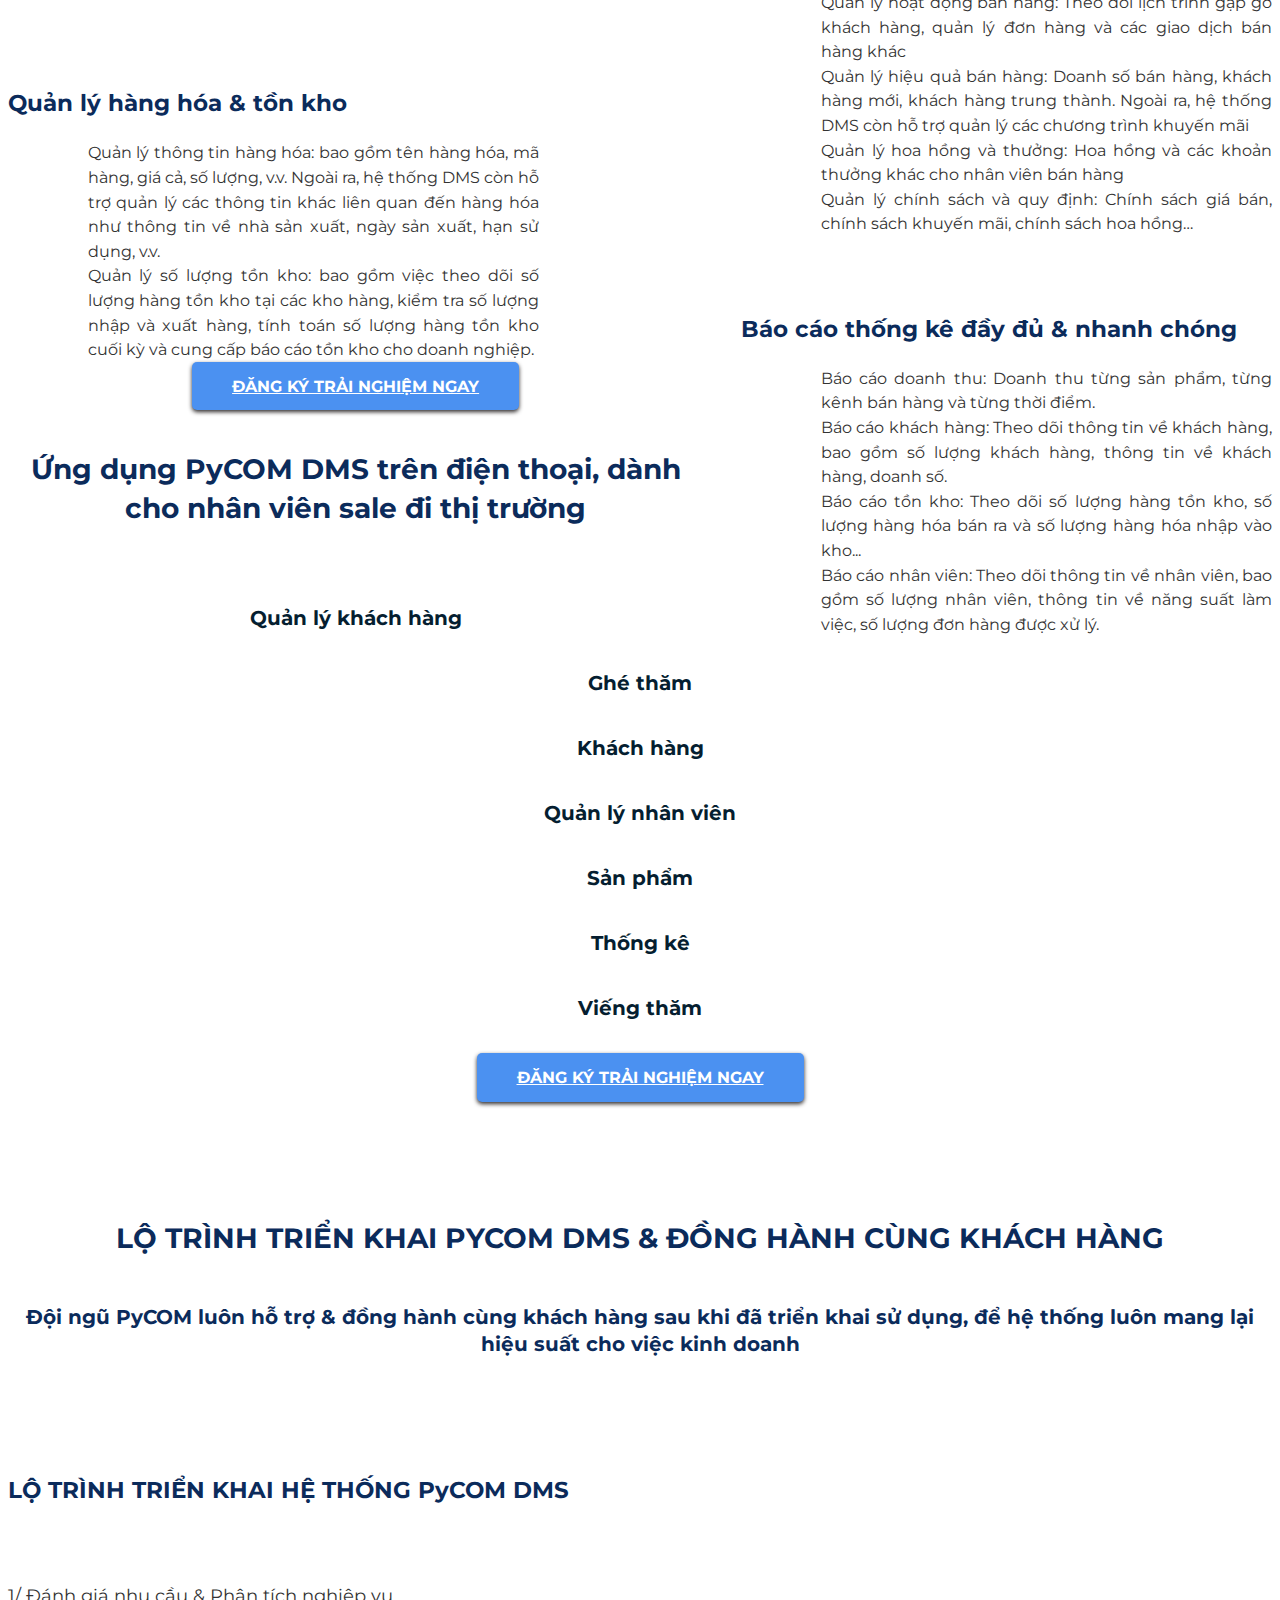
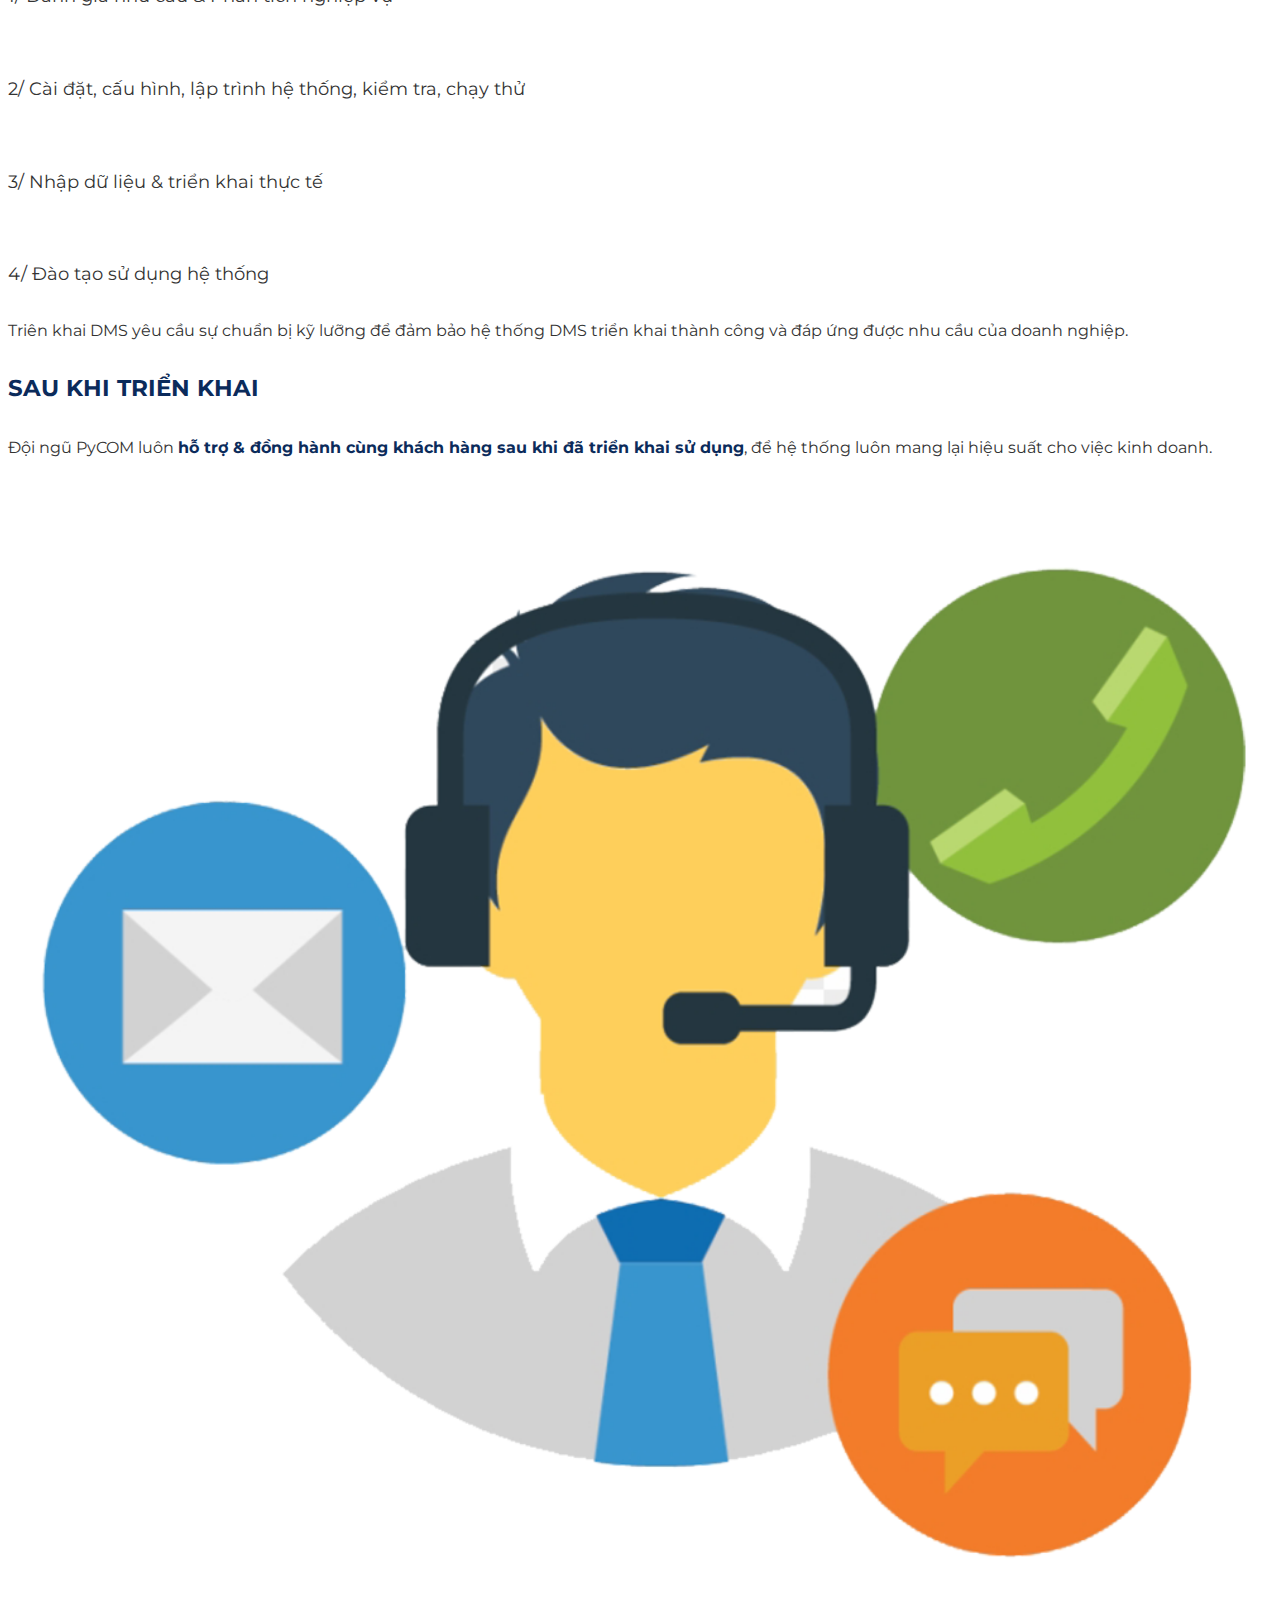
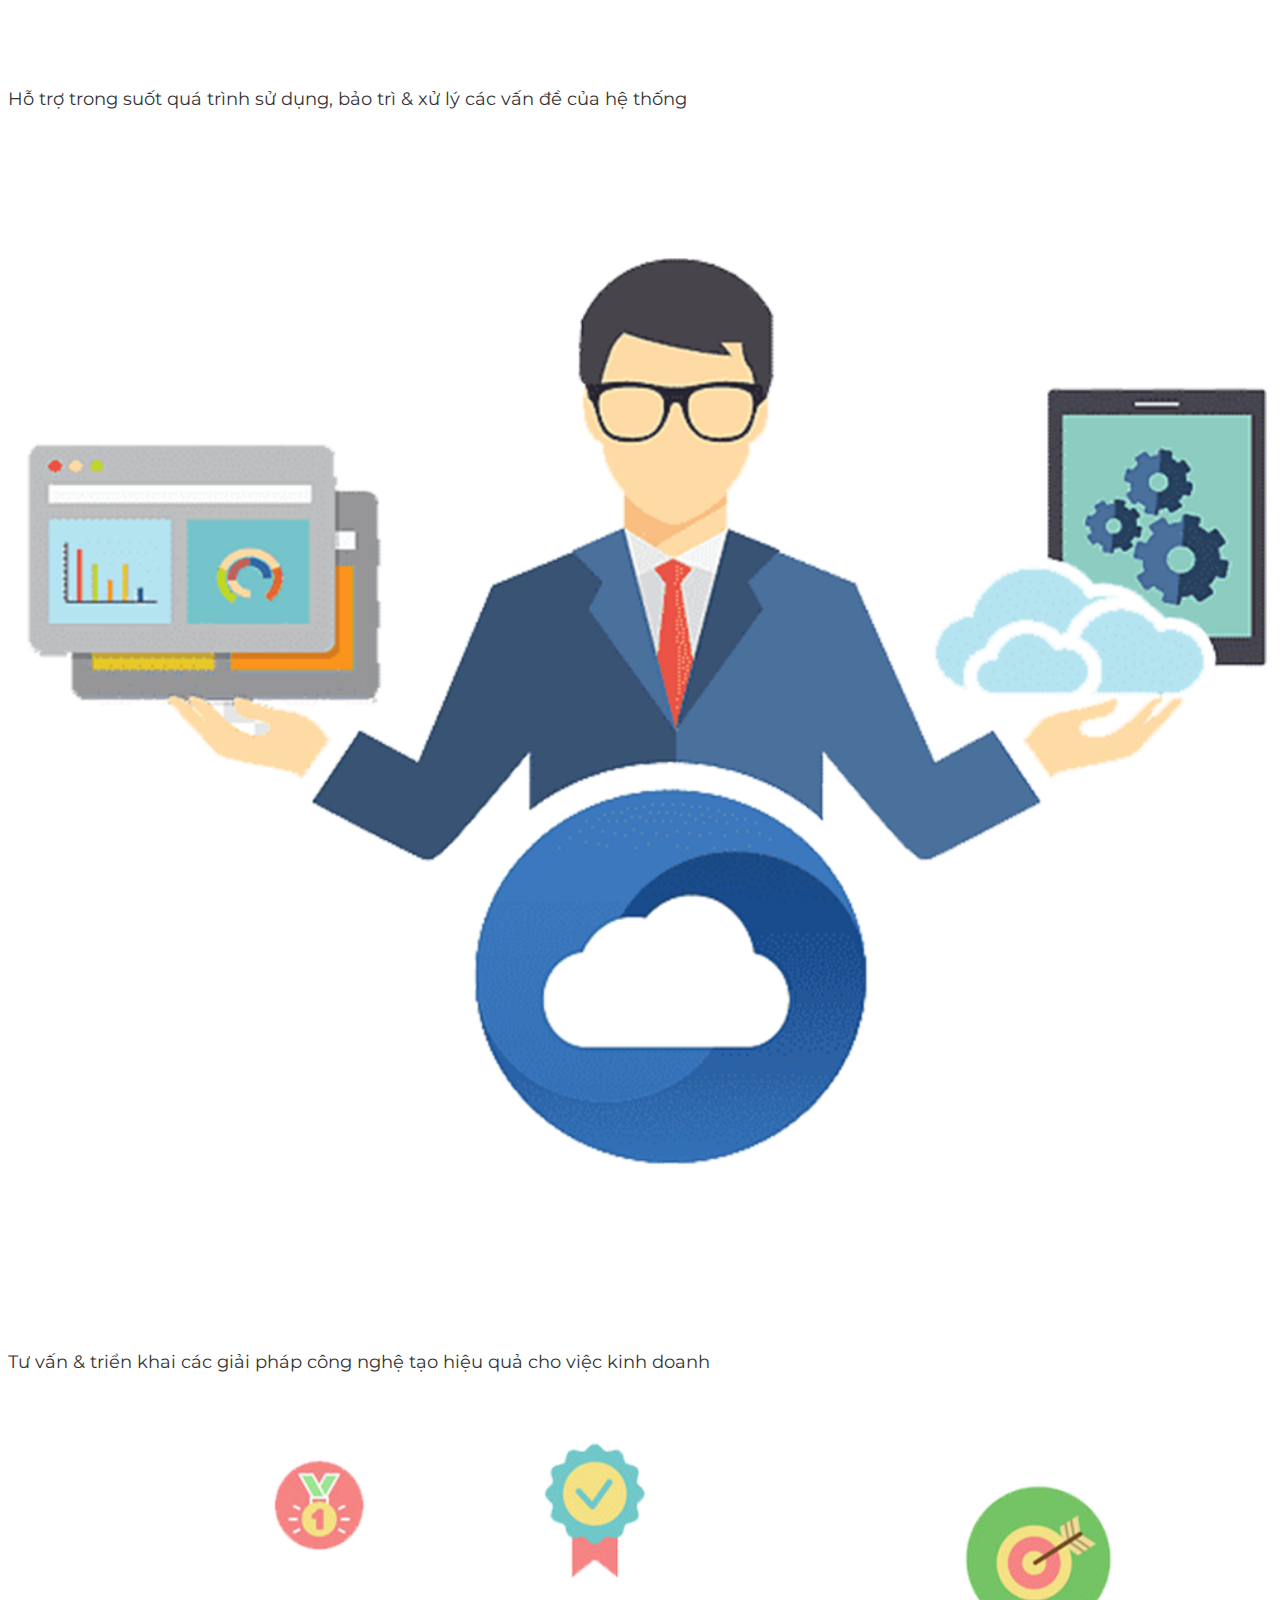
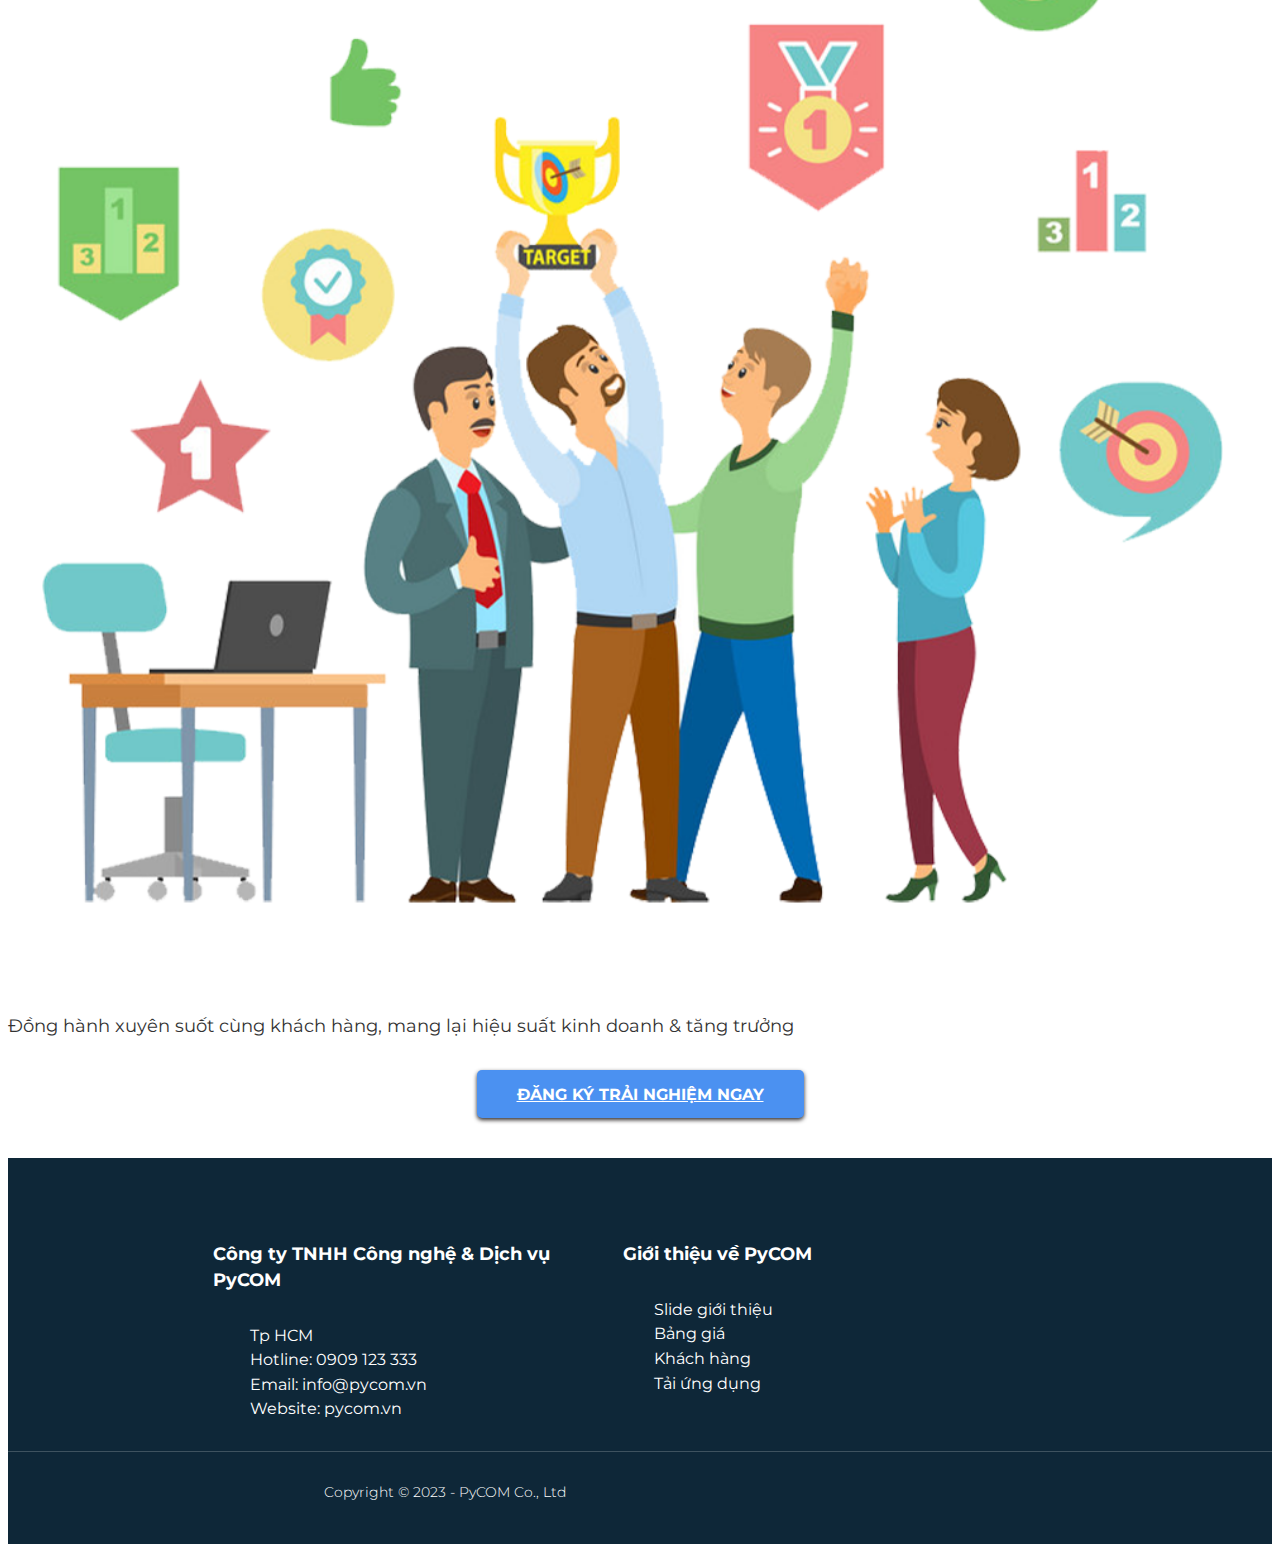
==== commit ea45c4fe: "update html css" ====
--- a/index.html
+++ b/index.html
@@ -19,6 +19,9 @@
 	<link rel="icon" type="image/png" sizes="32x32" href="./images/fav/favicon-32x32.png">
 	<link rel="icon" type="image/png" sizes="16x16" href="./images/fav/favicon-16x16.png">
 	<link rel="manifest" href="./images/fav/site.webmanifest">
+	<meta property="og:title" content="PyCOM DMS - Giải pháp quản lý kênh phân phối bán hàng" />
+	<meta property="og:image" content="https://bizzon-vn.github.io/pycom-dms/images/og-image.png" />
+	<meta property="og:description" content="Quản lý hầu hết các nghiệp vụ của một DMS, báo cáo thống kê thời gian thực." />
 
 </head>
 <body>
@@ -35,7 +38,7 @@
 			   <div class="md-list clearfix"><img src="./images/bullet2.png" alt=""><p><span class="font-bold">Có thể tích hợp với các hệ thống khác có sẵn của doanh nghiệp</span> tạo một bảng điều khiển & quản lý hoàn chỉnh cho tất cả các nghiệp vụ phân phối & bán hàng.</p></div>		
                <div class="the-le-desktop clearfix">
                    <a href="#" class="the-le ctn-button " data-fancybox="" data-src="#md-formdk" href="javascript:;">ĐĂNG KÝ TƯ VẤN & DEMO</a>
-                   <a href="./download-app.html" target="_blank" class="taiungdung">TẢI ỨNG DỤNG</a>
+                   <a href="./download/pycom-dms.html" target="_blank" class="taiungdung">TẢI ỨNG DỤNG</a>
                </div>				   
                
                <div id="md-formdk" class="md-formdk">
@@ -263,19 +266,19 @@
                 </div>
                 <div class="main-content">
                     <div class="row md-row">
-                        <div class="col-md-3 col-sm-6">
+                        <div class="col-md-3 col-6">
                             <img src="./images/trienkhai/trienkhai-1.png" alt="">
                             <p>1/ Đánh giá nhu cầu & Phân tích nghiệp vụ</p>
                         </div>
-                        <div class="col-md-3 col-sm-6">
+                        <div class="col-md-3 col-6">
                             <img src="./images/trienkhai/trienkhai-2.png" alt="">
                             <p>2/ Cài đặt, cấu hình, lập trình hệ thống, kiểm tra, chạy thử</p>
                         </div>
-                        <div class="col-md-3 col-sm-6">
+                        <div class="col-md-3 col-6">
                             <img src="./images/trienkhai/trienkhai-3.png" alt="">
                             <p>3/ Nhập dữ liệu & triển khai thực tế</p>
                         </div>
-                        <div class="col-md-3 col-sm-6">
+                        <div class="col-md-3 col-6">
                             <img src="./images/trienkhai/trienkhai-4.png" alt="">
                             <p>4/ Đào tạo sử dụng hệ thống</p>
                         </div>
@@ -291,16 +294,15 @@
                 <div class="main-content">
                     <p>Đội ngũ PyCOM luôn <span>hỗ trợ & đồng hành cùng khách hàng sau khi đã triển khai sử dụng</span>, để hệ thống luôn mang lại hiệu suất cho việc kinh doanh.</p>
                     <div class="row md-row">
-                        <div class="col-md-4 col-sm-6">
+                        <div class="col-md-4 col-6">
                             <img src="./images/trienkhai/hotro-1.png" alt="">
-                            <p>Hỗ trợ trong suốt quá trình sử dụng, bảo trì & xử lý các vấn đề của hệ thống 
-</p>
-                        </div>
-                        <div class="col-md-4 col-sm-6">
+                            <p>Hỗ trợ trong suốt quá trình sử dụng, bảo trì & xử lý các vấn đề của hệ thống </p>
+                        </div>
+                        <div class="col-md-4 col-6">
                             <img src="./images/trienkhai/hotro-2.png" alt="">
                             <p>Tư vấn & triển khai các giải pháp công nghệ tạo hiệu quả cho việc kinh doanh</p>
                         </div>
-                        <div class="col-md-4 col-sm-6">
+                        <div class="col-md-4 col-12">
                             <img src="./images/trienkhai/hotro-3.png" alt="">
                             <p>Đồng hành xuyên suốt cùng khách hàng, mang lại hiệu suất kinh doanh & tăng trưởng</p>
                         </div>
--- a/css/style.css
+++ b/css/style.css
@@ -0,0 +1,769 @@
+@charset "UTF-8";
+/* layout general
+ -----------------------------------------------------*/
+/* general setting
+ -----------------------------------------------------*/
+* {
+  outline: transparent;
+}
+
+
+body {
+  text-rendering: auto;
+  -webkit-font-smoothing: antialiased;
+  -moz-osx-font-smoothing: grayscale;
+  font-family: 'Montserrat', sans-serif;
+  font-size: calc(10px + 0.5vw);
+  color: #333;
+  line-height: 1.5;
+  background: #FFF;
+}
+
+a {
+  color: #0bb4b7;
+  -webkit-transition-duration: 0.2s;
+       -o-transition-duration: 0.2s;
+          transition-duration: 0.2s;
+}
+a:hover {
+  text-decoration: none;
+  color: #0bb4b7;
+}
+a:focus {
+  outline: none;
+  text-decoration: none;
+}
+
+ul {
+  margin: 0;
+  padding: 0;
+}
+ul li {
+  list-style: none;
+}
+
+h1, h2, h3, h4, h5, h6 {
+  line-height: 1.4;
+ font-family: 'Montserrat', sans-serif;
+}
+
+p {
+  margin-bottom: 22px;
+}
+p:last-child {
+  margin-bottom: 0px;
+}
+
+input[type=submit] {
+  border: none;
+  -webkit-transition-duration: 0.2s;
+       -o-transition-duration: 0.2s;
+          transition-duration: 0.2s;
+}
+
+
+.font-bold{
+    font-weight: 700;
+}
+.banner{
+    background: #4B91F1;
+    position: relative;
+    padding: 50px 0px;
+    margin-bottom: 100px;
+}
+.banner .bg-banner{
+    position: absolute;
+    left: 0%;
+    top: 0%;
+    width: 100%;
+    z-index: -1;
+}
+.banner .logo-banner{
+    display: table-cell;
+    width: 20%;
+    padding-right: 2%;
+    vertical-align: middle;
+}
+.banner .logo-banner img{
+    width: 100%;
+    
+}
+.banner .left-banner{
+    display: table-cell;
+    width: 46%;
+    color: #FFF;
+    vertical-align: top;
+    padding-right: 2%;
+}
+.banner .right-banner{
+    display: table-cell;
+    width: 36%;
+    vertical-align: middle;
+}
+.banner .left-banner .md-list{
+    margin-bottom: 10px;
+}
+.banner .left-banner .md-list p{
+    float: right;
+    width: 91%;
+} 
+.banner .left-banner .md-list img{
+    float: left;
+    width: 7%;
+}
+
+
+
+.md-formdk{
+    display: none;
+    width: 50%;
+    padding: 30px;
+    border-radius: 20px;
+    border: 2px solid #05a484;
+}
+.banner .left-banner h1{
+    color: #FFF;
+    font-size: calc(15px + 1vw);
+    font-weight: 700;
+    line-height: 1.6;
+}
+.banner .left-banner h1 span{
+    color: rgb(255, 247, 1);
+}
+.banner .the-le{
+    font-size: calc(3px + 1vw);
+    font-weight: bold;
+    line-height: 1.2;
+    color: #FFF;
+    text-align: center;
+    background: rgb(12, 44, 91);
+    padding: 15px 10px;
+    box-shadow: rgb(47 43 43) 0px 2px 4px 0px;
+    border-radius: 5px;
+    float: left;
+    width: 63%;
+}
+.banner .taiungdung{
+    font-size: calc(3px + 1vw);
+    font-weight: bold;
+    line-height: 1.2;
+    color: #FFF;
+    text-align: center;
+    background: rgb(12, 44, 91);
+    padding: 15px 10px;
+    box-shadow: rgb(47 43 43) 0px 2px 4px 0px;
+    border-radius: 5px;
+    float: right;
+    width: 35%;
+}
+.banner .the-le-mobile{
+    display: none;
+}
+.banner .the-le-desktop{
+    display: block;
+    margin-top: 20px;
+}
+
+.banner .right-banner{
+    position: relative;
+
+}
+.banner .right-banner iframe{
+    position: absolute;
+    left: 0%;
+    top: 50%;
+    transform: translateY(-50%);
+    width: 100%;
+    height: 50%;
+    
+}
+.banner .right-banner a{
+    display: inline-block;
+    width: 100%;
+    position: relative;
+}
+.banner .right-banner a span{
+    display: block;
+}
+span.md-hide{
+    opacity: 0;
+    position: relative;
+    z-index: -1;
+    transition-delay: 2s;
+}
+.banner .right-banner img{
+    position: relative;
+    width: 100%;
+    height: 100%;
+    cursor: pointer;
+    border: 10px solid rgb(5, 30, 48);
+}
+.banner .right-banner svg{
+    position: absolute;
+    left: 50%;
+    top: 50%;
+    transform: translate(-50%,-50%);
+    width: 10%;
+    height: auto;
+    cursor: pointer;
+}
+.md-title {
+    text-align: center;
+    position: relative;
+    padding-bottom: 40px;
+}
+.md-title h4{
+    font-size: calc(15px + 1vw);
+    color: rgb(11, 43, 91);
+    margin-bottom: 0px;
+}
+.md-title p{
+    margin-top: 5px;
+    font-size: calc(5px + 0.8vw);
+}
+.md-line{
+    position: relative;
+}
+.md-line:before{
+    content: "";
+    background: rgb(180, 180, 180);
+    position: absolute;
+    width: 25%;
+    height: 2px;
+    display: block;
+    left: 50%;
+    bottom: 0%;
+    transform: translateX(-50%);
+}
+.md-line:after{
+    content: "";
+    background: rgb(84, 84, 84);
+    position: absolute;
+    width: 12%;
+    height: 6px;
+    display: block;
+    left: 50%;
+    bottom: -2px;
+    transform: translateX(-50%);
+}
+
+
+.section-1 .md-content .left-content{
+    float: left;
+    width: 60%;
+    margin-top: 5%;
+    text-align: justify;
+}
+.section-1 .md-content .left-content p{
+    color: rgb(11, 43, 91);
+}
+.section-1 .md-content .left-content p span{
+    color: rgb(11, 43, 91);
+    font-weight: 700;
+}
+
+.section-1 .md-content .right-content{
+    float: right;
+    width: 35%;
+    background: rgb(180, 180, 180);
+    padding: 25px 20px;
+    border-radius: 10px;
+    border: 1px solid rgb(5, 30, 48);
+}
+.section-1 .md-content {
+    margin-bottom: 50px;
+    padding-top: 10px;
+}
+.md-form h6{
+    font-size: calc(10px + 1vw);
+    color: rgb(5, 31, 77);
+    font-weight: 700;
+    text-align: center;
+    margin-bottom: 15px;
+}
+.md-form .md-col{
+    margin-bottom: 10px;
+}
+.md-form input{
+    width: 100%;
+    padding: 15px 20px;
+    box-shadow: rgb(0 0 0) 0px 10px 3px -10px;
+    border: 1px solid rgb(0, 94, 75);
+    border-radius: 5px;
+    margin-bottom: 5px;
+    color: #000;
+}
+.md-form input::placeholder{
+    font-family: 'Montserrat', sans-serif;
+}
+.md-form input[type="button"]{
+    background: rgb(5, 31, 77);
+    border-radius: 62px;
+    box-shadow: rgb(39 39 39) 0px 2px 6px -1px;
+    font-weight: 700;
+    color: #FFF;
+    font-size: calc(10px + 1vw);
+    margin-top: 20px;
+}
+.md-form .ui.dropdown{
+    width: 100%;
+    padding: 12.5px 20px;
+    box-shadow: rgb(0 0 0) 0px 10px 3px -10px;
+    border: 1px solid rgb(0, 94, 75);
+    border-radius: 5px;
+    margin-bottom: 10px;
+    color: #000;
+    background: #FFF;
+}
+.md-form .ui.default.dropdown:not(.button)>.text, .ui.dropdown:not(.button)>.default.text{
+    color: #000;
+    opacity: 0.7;
+    font-family: 'Montserrat', sans-serif;
+}
+.md-form .ui.upward.dropdown>.menu{
+    width: 100%;
+}
+.md-form .ui.dropdown>.dropdown.icon{
+    position: absolute;
+    right: 20px;
+    top: 50%;
+    transform: translateY(-50%);
+    margin: 0px;
+}
+p.error{
+    font-size: calc(5px + 0.8vw);
+    margin-bottom: 0px;
+    font-style: italic;
+    color: #FF4A4A;
+}
+
+.section-2{
+    padding-top: 40px;
+}
+.section-2 .md-content{
+    margin-bottom: 40px;
+}
+.section-2 .md-content .left-content{
+    float: left;
+    width: 42%;
+    margin-right: 3%;
+}
+.section-2 .md-content .left-content h6{
+    font-size: calc(10px + 1vw);
+    color: rgb(11, 43, 91);
+    font-weight: 700;
+    margin-bottom: 20px;
+}
+.section-2 .md-content .left-content p img{
+    float: left;
+    width: 10%;
+}
+.section-2 .md-content .left-content p span{
+    float: right;
+    width: 85%;
+    text-align: justify;
+}
+.section-2 .md-content .right-content{
+    float: right;
+    width: 55%;
+}
+.section-2 .md-content .right-content img{
+    width: 100%;
+}
+.section-2 .md-content-1 .right-content img{
+    width: 100%;
+}
+.section-2 .md-content-1 .right-content{
+    float: left;
+}
+.section-2 .md-content-1{
+    position: relative;
+}
+.section-2 .md-content-1 .bg-sc2{
+    position: absolute;
+    left: 0%;
+    top: 10%;
+    width: 65%;
+    height: auto;
+    z-index: -1;
+}
+.section-2 .md-content-1 .left-content{
+    float: right;
+    margin-right: 0%;
+    margin-left: 3%;
+}
+a.ctn-trainghiem{
+    /*width: 40%;*/
+    text-align: center;
+    display: table;
+    margin: 0 auto;
+    background: #4B91F1;
+    color: #FFF;
+    box-shadow: rgb(47 43 43) 0px 2px 4px 0px;
+    border-radius: 5px;
+    padding: 12px 40px;
+    font-weight: 700;
+}
+.section-2 .md-content-2{
+    margin-top: 40px;
+}
+.section-2 .md-content-3 .left-content{
+    float: right;
+    margin-left: 3%;
+    margin-right: 0%;
+}
+.section-2 .md-content-3 .right-content{
+    float: left;
+}
+.section-2{
+    margin-bottom: 40px;
+}
+.section-3 {
+    margin-bottom: 40px;
+}
+.section-3 .md-content{
+    margin-bottom: 30px;
+}
+.section-3 .md-content p{
+    color: rgb(5, 30, 48);
+    font-weight: 700;
+    text-align: center;
+    font-size: calc(10px + 0.8vw);
+    margin-top: 10px;
+}
+.section-3 .md-content .owl-theme .owl-nav{
+    display: none;
+}
+.section-3 .md-content .owl-theme .owl-dots, .owl-theme .owl-nav{
+    display: none;
+}
+.section-4{
+    background: rgb(249, 249, 249);
+    padding: 40px 0px;
+}
+.section-4 .md-title{
+    border: 2px solid rgb(255, 152, 0);
+    border-radius: 20px;
+    margin-bottom: 40px;
+    padding: 30px;
+}
+.section-4 .md-title h4 span{
+    color: rgb(255, 152, 0);
+}
+.section-4 .md-content{
+    margin-bottom: 20px;
+}
+.section-4 .md-content img{
+    width: 100%;
+    margin-bottom: 30px;
+}
+.section-5{
+    background: #FFF;
+    padding: 40px 0px;
+}
+.section-5 .md-title h4{
+    margin-bottom: 20px;
+}
+
+.section-5 .md-title h6{
+    color: rgb(11, 43, 91);
+    font-size: calc(7px + 1vw);
+    font-weight: 700;
+}
+.section-5 .md-title span{
+    color: rgb(255, 247, 1);
+}
+.section-5 .md-content{
+    margin-bottom: 30px;
+}
+.section-5 .md-content .md-row{
+    margin-bottom: 30px;
+}
+.section-5 .md-content p{
+    margin-bottom: 10px;
+}
+.section-5 .md-content p span{
+    font-weight: 700;
+    color: rgb(11, 43, 91);
+}
+.section-5 .md-content .md-row img{
+    width: 100%;
+    margin-bottom: 20px;
+}
+.section-5 .md-content .md-row .col-6{
+    margin-bottom: 20px;
+}
+.section-5 .md-content .md-row p{
+    font-size: calc(12px + 0.5vw);
+    margin-bottom: 0px;
+}
+.section-5 .md-content .md-title-trienkhai h4{
+    color: rgb(11, 43, 91);
+    font-size: calc(10px + 1vw);
+    font-weight: 700;
+    margin-bottom: 30px;
+}
+
+.footer{
+    position: relative;
+    background-image: url(../images/bg-footer.jpg);
+    background-repeat:  no-repeat;
+    background-size: cover;
+    padding: 40px 0px;
+
+
+}
+.footer .bg-footer{
+    position: absolute;
+    left: 0;
+    top: 0;
+    width: 100%;
+    height: 100%;
+    background-color: rgb(4, 30, 48);
+    opacity: 0.96;
+}
+.footer .md-row{
+    position: relative;
+    z-index: 2;
+    color: #FFF;
+    border-bottom: 1px solid rgba(255, 255, 255, 0.2);
+    padding-bottom: 30px;
+    margin-bottom: 30px;
+}
+.footer .md-row .md-col-1{
+    display: table-cell;
+    width: 20%;
+    vertical-align: middle;
+}
+.footer .md-row .md-col-1 img{
+    width: 100%;
+}
+.footer .md-row .md-col-2{
+    display: table-cell;
+    width: 50%;
+    padding-left: 5%;
+}
+.footer .md-row .md-col-2 p img{
+    float: left;
+    width: 5%;
+    margin-top: 3px;
+}
+.footer .md-row .md-col-2 p span{
+    float: right;
+    width: 90%;
+}
+.footer .md-row .md-col-3{
+    display: table-cell;
+    width: 30%;
+    padding-left: 5%;
+}
+.footer .md-row .md-col-3 a{
+    display: block;
+    margin-bottom: 15px;
+    color: #FFF;
+}
+.footer .md-row .md-col-3 a img{
+    float: left;
+    width: 8%;
+    margin-top: 3px;
+}
+.footer .md-row .md-col-3 a span{
+    float: right;
+    width: 85%;
+}
+.footer .md-row h6{
+    font-size: calc(12px + 0.5vw);
+    font-weight: 700;
+    margin-bottom: 30px;
+}
+.copy-right{
+    position: relative;
+    z-index: 2;
+    padding-left: 25%;
+}
+.copy-right p{
+    color: #FFF;
+    font-size: calc(8px + 0.5vw);
+    font-weight: 300;
+}
+
+@media screen and (max-width: 767px){
+    body{
+        font-size: calc(12px + 1vw);
+    }
+    .banner{
+        padding: 40px 0px;
+        background-size: cover;;
+    }
+    .banner .logo-banner{
+        /*display: table;
+        margin: 0 auto;*/
+        width: 100%;
+        display: block;
+        margin-bottom: 30px;
+        padding: 0px;
+    }
+    .banner .logo-banner img{
+        width: 40%;
+        display: table;
+        margin: 0 auto;
+    }
+    .md-title h4{
+        font-size: calc(17px + 1vw);
+    }
+    .md-title p{
+        font-size: calc(8px + 0.8vw);
+    }
+    .banner .left-banner h1{
+        font-size: calc(20px + 1vw);
+    }
+    .banner .left-banner{
+        padding: 0px;
+        display: block;
+        width: 100%;
+        margin-bottom: 30px;
+    }
+    .banner .right-banner iframe{
+        position: static;
+        height: 300px;
+        transform: translate(0);
+    }
+    .banner .right-banner{
+        display: block;
+        width: 100%;
+        margin-bottom: 20px;
+    }
+    .banner .the-le-desktop{
+        display: none;
+    }
+    .banner .the-le-mobile{
+        display: block;
+    }
+    .banner .the-le{
+        font-size: calc(10px + 1vw);
+    }
+    .banner .taiungdung{
+        font-size: calc(10px + 1vw);
+    }
+    .section-1 .md-content .left-content{
+        float: none;
+        width: 100%;
+        margin: 0px;
+    }
+    .section-1 .md-content .right-content{
+        float: none;
+        width: 100%;
+        margin-bottom: 30px;
+    }
+    .section-1 .md-content{
+        padding-top: 20px;
+    }
+    .md-line:before{
+        width: 70%;
+    }
+    .md-line:after{
+        width: 35%;
+    }
+    .md-form h6{
+        font-size: calc(17px + 1vw);
+    }
+    .md-form input[type="button"]{
+        font-size: calc(17px + 1vw);
+    }
+    .section-2 .md-content .left-content{
+        float: none;
+        width: 100%;
+    }
+    .section-2 .md-content .right-content{
+        float: none;
+        width: 100%;
+        margin-bottom: 30px;
+    }
+    .section-2 .md-content .left-content h6{
+        font-size: calc(17px + 1vw);
+    }
+    .section-2 .md-content-1 .bg-sc2{
+        width: 100%;
+    }
+    .section-2 .md-content-1 .left-content{
+        margin: 0px 0px 30px 0px;
+    }
+    .section-2 .md-content-1 .right-content{
+        margin-bottom: 0px;
+    }
+    .section-2 .md-content-3 .left-content{
+        margin: 0px;
+    }
+    .section-5 .md-content .left-content{
+        float: none;
+        width: 100%;
+        margin-bottom: 20px;
+    }
+    .section-5 .md-content .right-content{
+        float: none;
+        width: 100%;
+    }
+    .section-5 .md-title h6{
+        font-size: calc(10px + 1vw);
+    }
+    .section-5 .md-content .md-title-trienkhai h4{
+        font-size: calc(12px + 1vw);
+    }
+    .section-5 .md-content .md-row p{
+        font-size: calc(12px + 1vw);
+    }
+    .section-5 .md-content .col-12{
+        text-align: center;
+    }
+    .md-formdk{
+        width: 70%;
+    }
+    .footer .md-row .md-col-1{
+        display: block;
+        width: 40%;
+        margin-bottom: 30px;
+    }
+    .footer .md-row .md-col-2{
+         display: block;
+        width: 100%;
+        padding: 0px;
+        margin-bottom: 30px;
+    }
+    .footer .md-row .md-col-3{
+         display: block;
+        width: 100%;
+        padding: 0px;
+    }
+    .footer .md-row h6{
+        font-size: calc(15px + 1vw);
+    }
+    .copy-right{
+        padding: 0px;
+
+    }
+    .copy-right p{
+        font-size: calc(10px + 0.5vw);
+    }
+}
+#modal-sucess-form{
+    display: none;
+}
+#modal-sucess-form-2{
+    display: none;
+}
+
+
+.md-desktop{
+    display: block;
+}
+.md-mobile{
+    display: none ;
+}
+@media screen and (max-width: 767px){
+    .md-desktop{
+        display: none;
+    }
+    .md-mobile{
+        display: block;
+    }
+}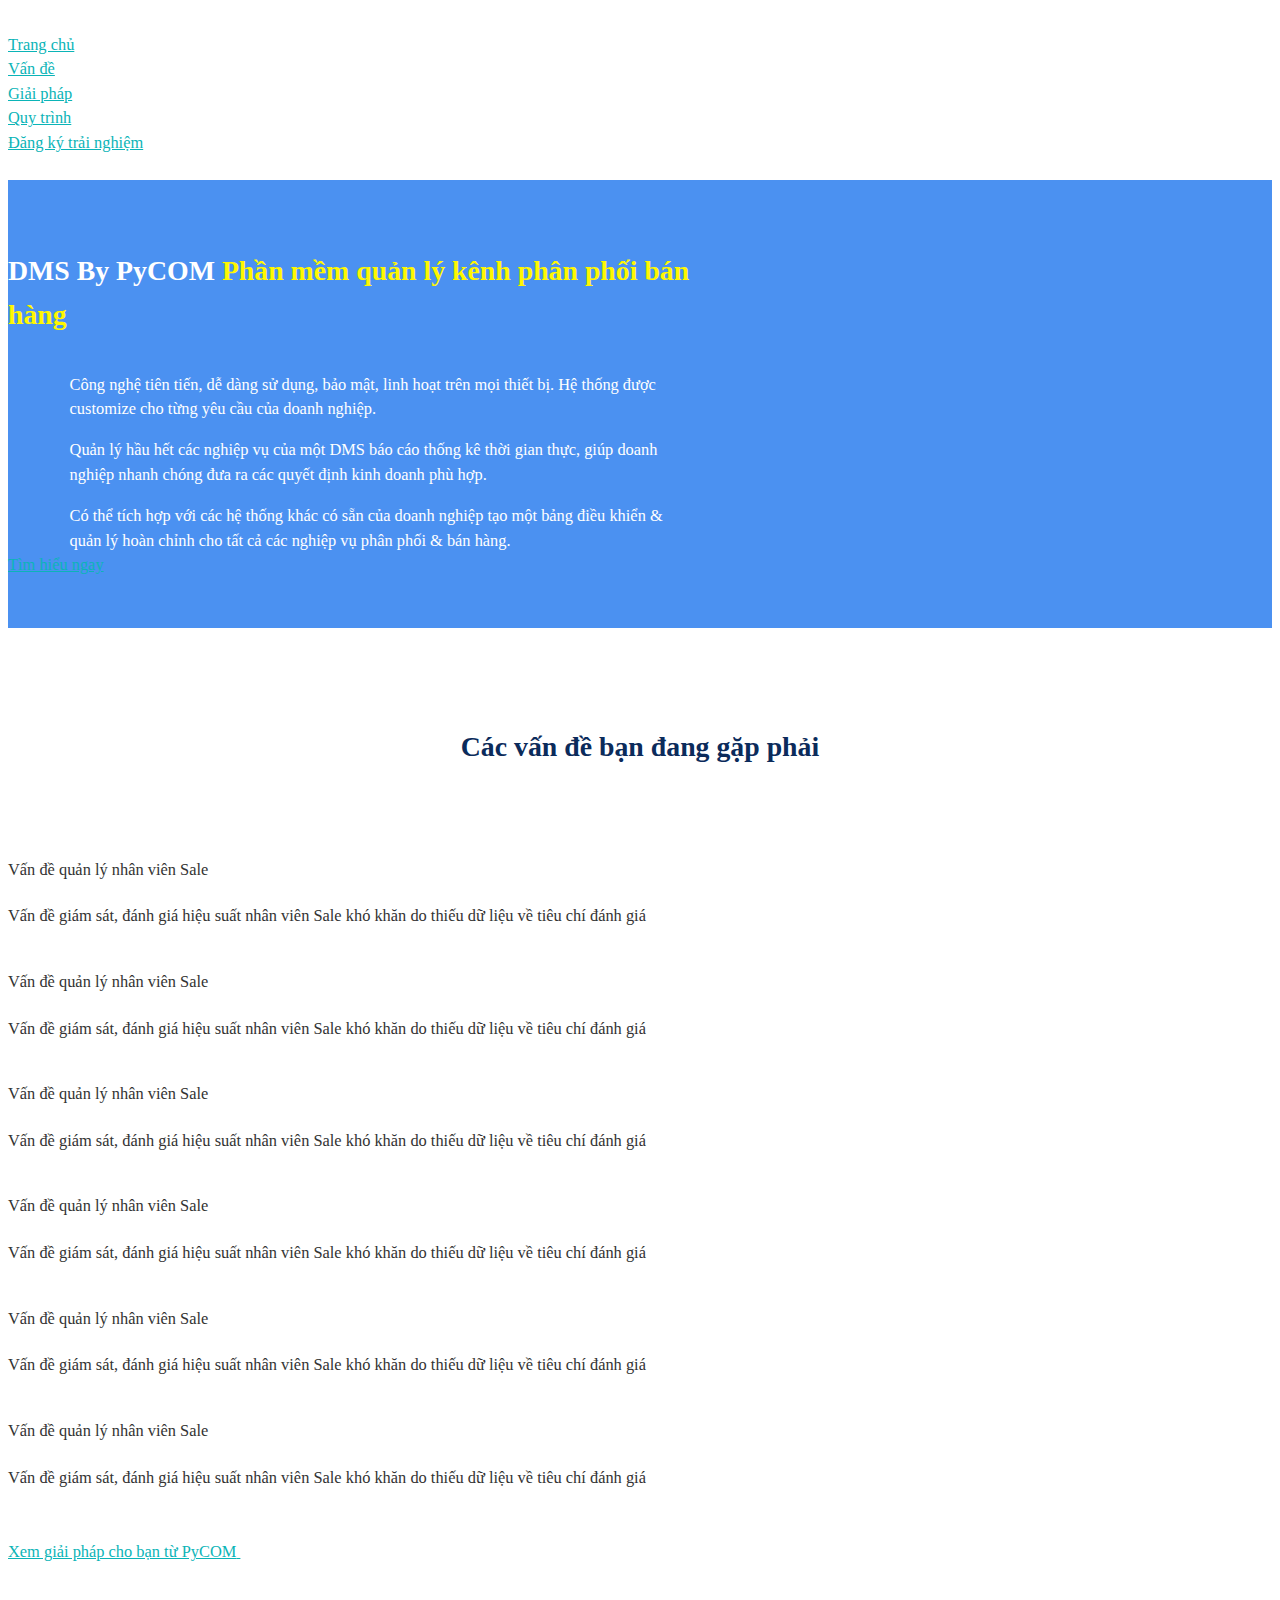
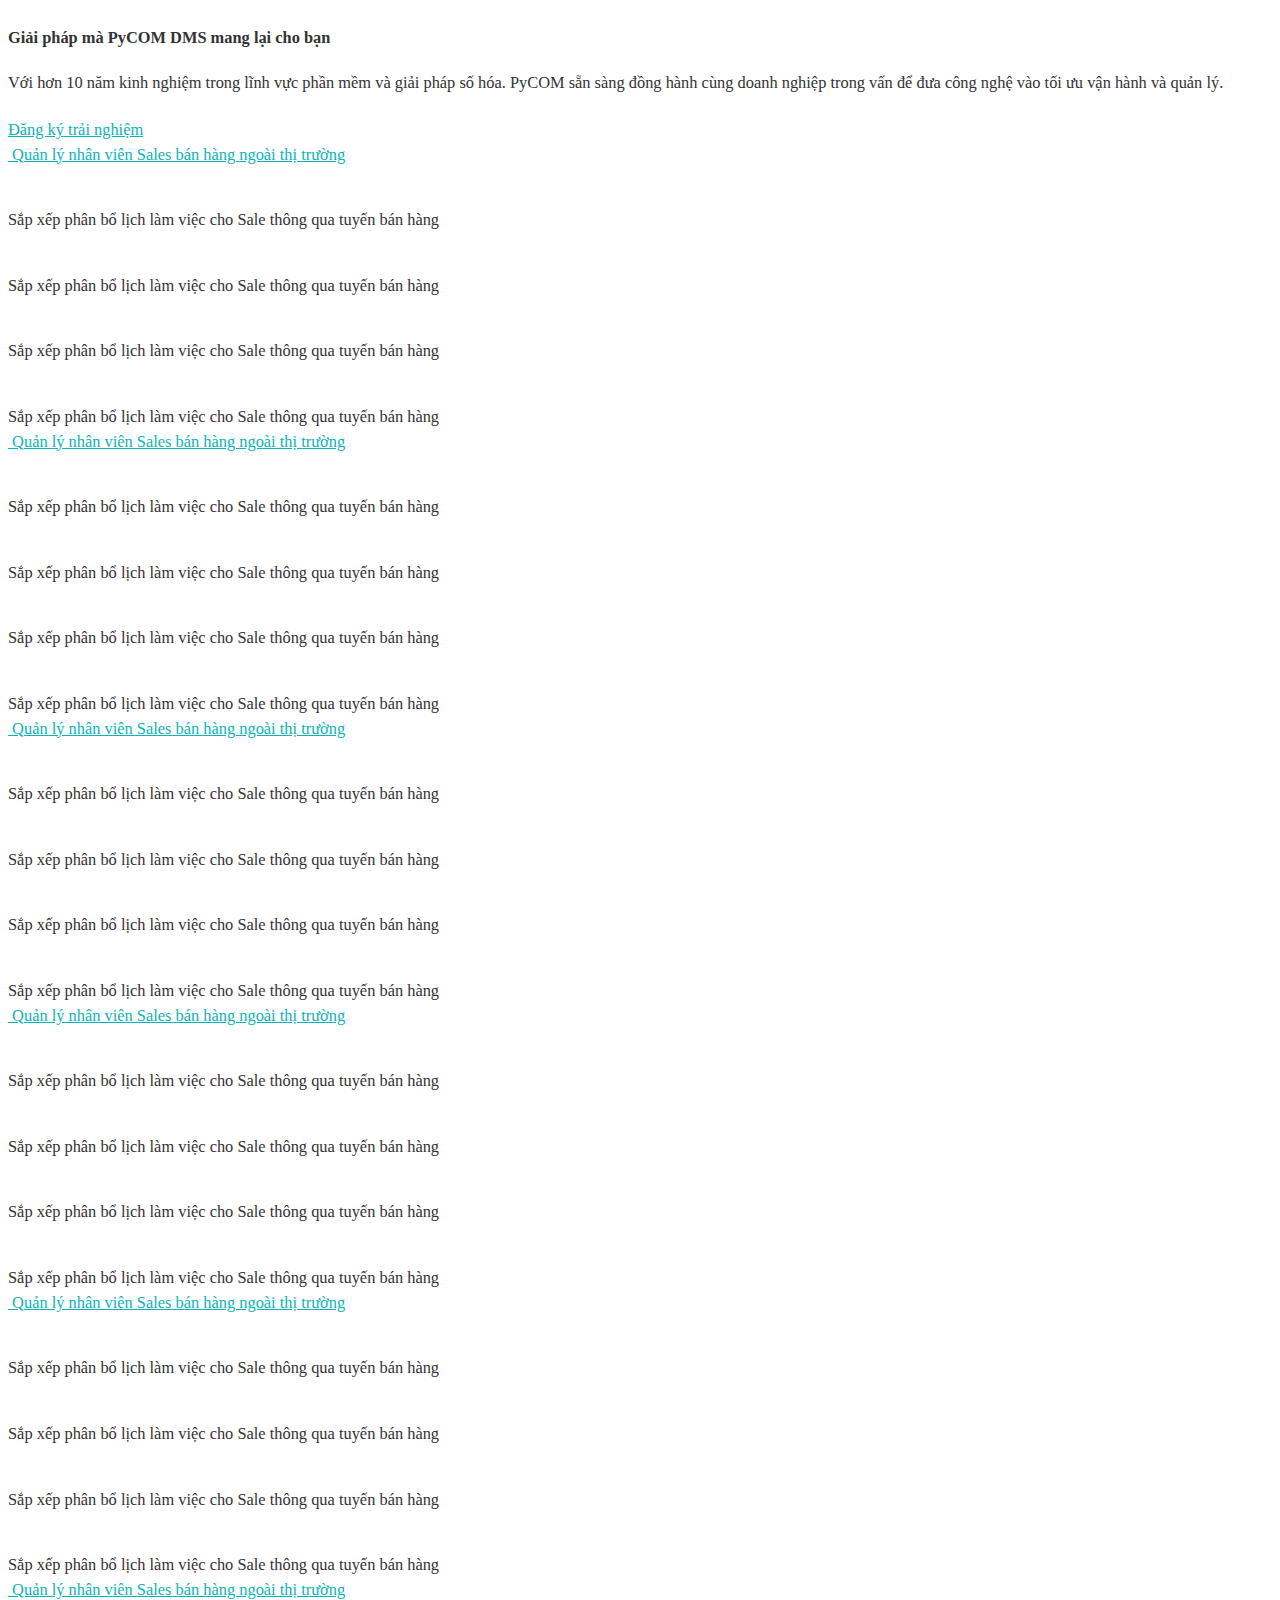
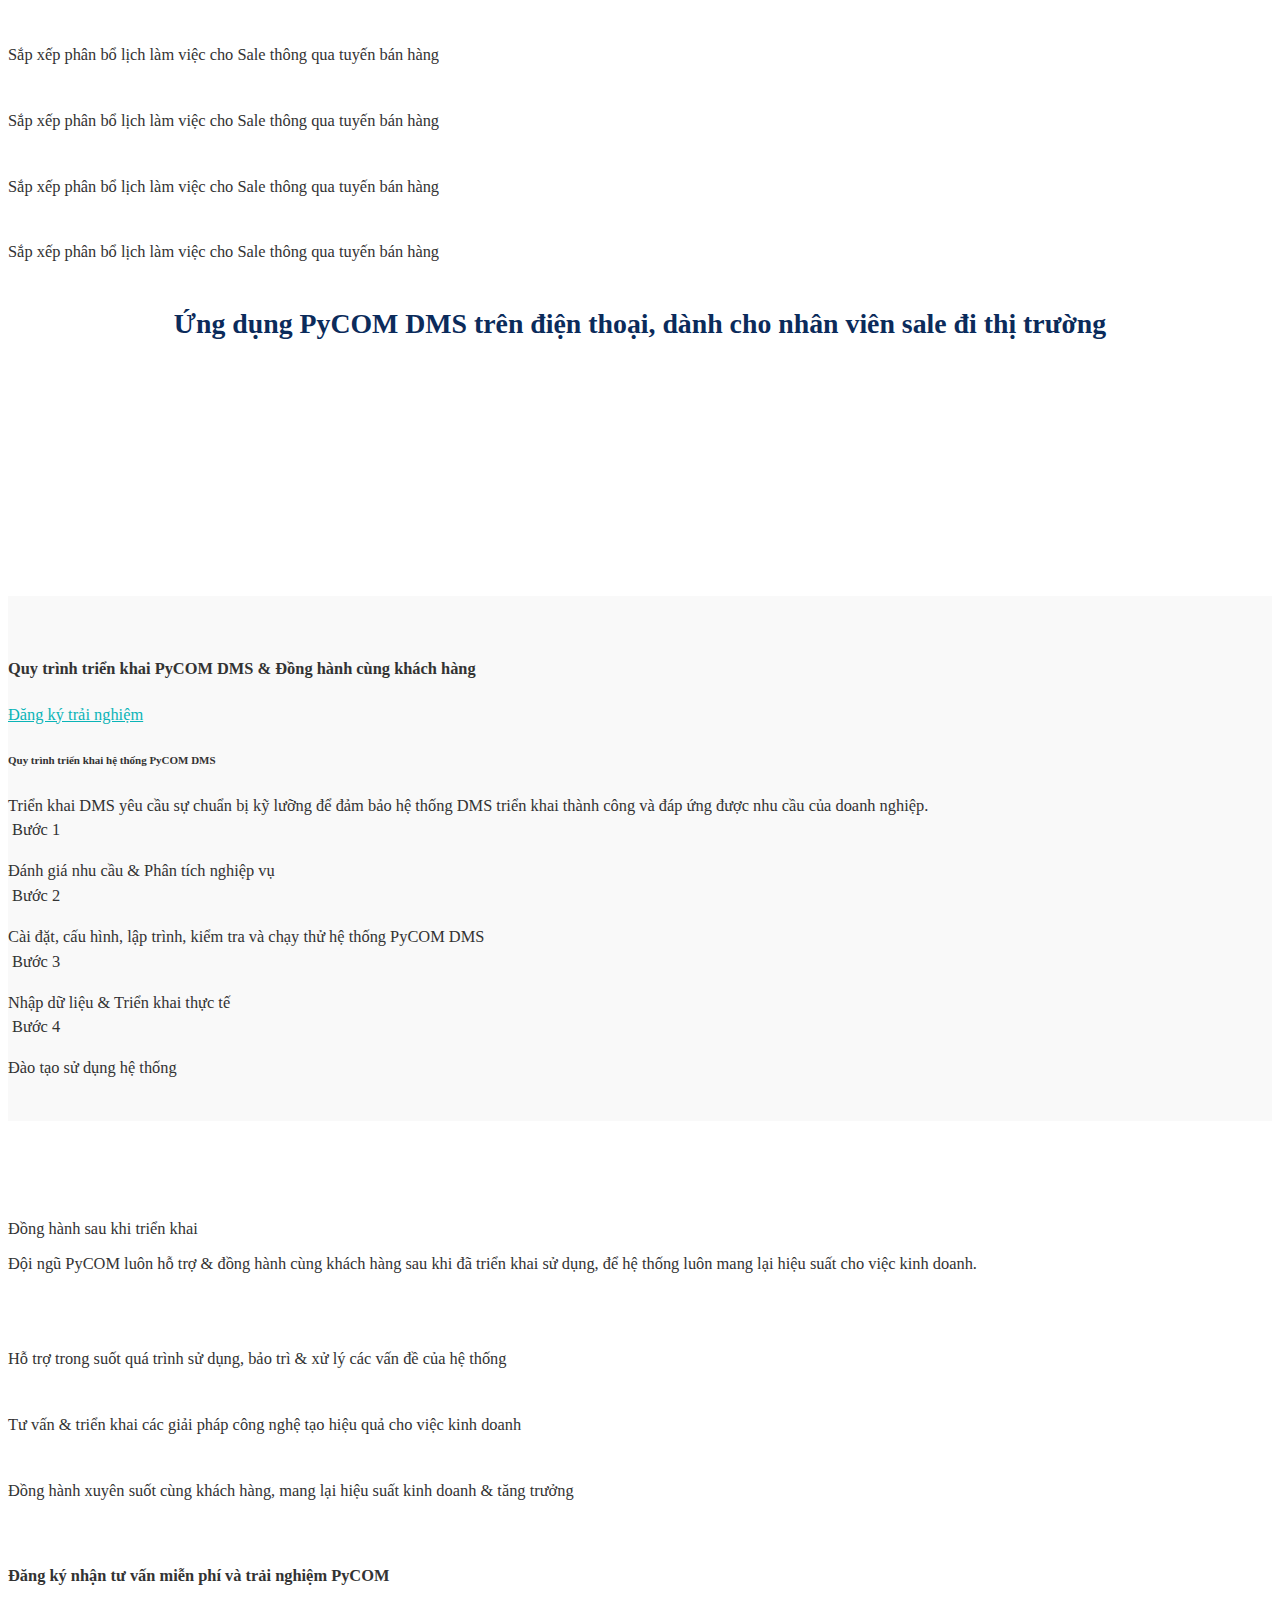
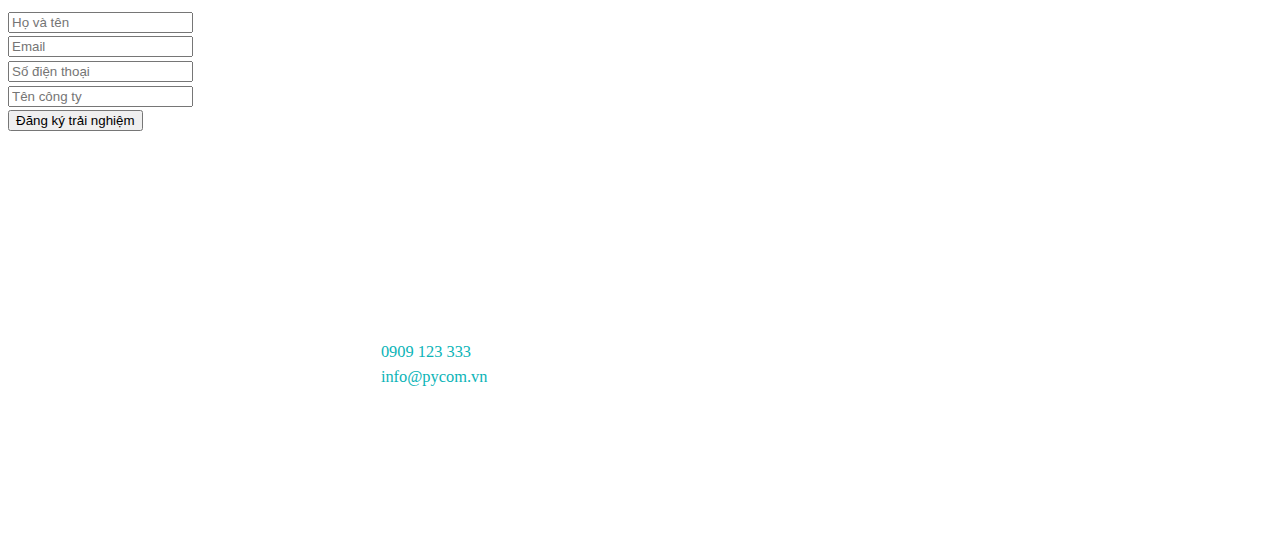
==== commit 1ea0426d: "google sheet" ====
--- a/index.html
+++ b/index.html
@@ -9,334 +9,505 @@
     <link href="vendor/wow/animation.css" rel="stylesheet" type="text/css">
     <link rel="preconnect" href="https://fonts.googleapis.com">
     <link rel="preconnect" href="https://fonts.gstatic.com" crossorigin>
-    <link href="https://fonts.googleapis.com/css2?family=Montserrat:wght@300;500;700&display=swap" rel="stylesheet">
+    <link href="https://fonts.googleapis.com/css2?family=Inter:wght@400;500;700&display=swap" rel="stylesheet">
     <link href="vendor/owlcarousel/owl.carousel.min.css" rel="stylesheet" type="text/css">
     <link href="vendor/owlcarousel/owl.theme.default.min.css" rel="stylesheet" type="text/css">
     <link href="vendor/fancybox/jquery.fancybox.min.css" rel="stylesheet" type="text/css">
     <link href="vendor/semantic/semantic.min.css" rel="stylesheet">
     <link href="css/style.css" rel="stylesheet" media="screen">
-	<link rel="apple-touch-icon" sizes="180x180" href="./images/fav/apple-touch-icon.png">
-	<link rel="icon" type="image/png" sizes="32x32" href="./images/fav/favicon-32x32.png">
-	<link rel="icon" type="image/png" sizes="16x16" href="./images/fav/favicon-16x16.png">
-	<link rel="manifest" href="./images/fav/site.webmanifest">
-	<meta property="og:title" content="PyCOM DMS - Giải pháp quản lý kênh phân phối bán hàng" />
-	<meta property="og:image" content="https://bizzon-vn.github.io/pycom-dms/images/og-image.png" />
-	<meta property="og:description" content="Quản lý hầu hết các nghiệp vụ của một DMS, báo cáo thống kê thời gian thực." />
 
 </head>
 <body>
-   <div class="banner">
+    <div class="page-header" >
+        <div class="container">
+            <div class="logo">
+                <a href="#"><img src="./images/logo.png" alt=""></a>
+            </div>
+            <div class="main-menu">
+                <ul>
+                    <li><a href="#" class="md-mobile"><img src="./images/logo.png" alt=""></a></li>
+                    <li class="active" id="btn-home"><a href="#">Trang chủ</a></li>
+                    <li><a href="#" id="btn-sc1">Vấn đề</a></li>
+                    <li><a href="#" id="btn-sc2">Giải pháp</a></li>
+                    <li><a href="#" id="btn-sc3">Quy trình</a></li>
+                    <li><a href="#" id="btn-sc4">Đăng ký trải nghiệm</a></li>
+                </ul>
+                <div class="close-slide">
+                    <img src="./images/ico-close.png" alt="">
+                </div>
+            </div>
+            <div class="toggle-slide">
+                <span></span>
+                <span></span>
+                <span></span>
+            </div>
+        </div>
+    </div>
+   <div class="banner" id="btn-home">
        <!--  <img src="./images/bg.png" alt="" class="bg-banner"> -->
        <div class="container clearfix">
-            <div class="logo-banner">
-                <a href="#"><img src="./images/logo-v1-nobackground.png" alt=""></a>
+           <div class="left-banner">
+               <h1>DMS By PyCOM <span>Phần mềm quản lý kênh phân phối bán hàng</span></h1>              
+			   <div class="md-list clearfix"><img src="./images/bullet2.png" alt=""><p>Công nghệ tiên tiến, dễ dàng sử dụng, bảo mật, linh hoạt trên mọi thiết bị. Hệ thống được customize cho từng yêu cầu của doanh nghiệp.</p></div>
+			   <div class="md-list clearfix"><img src="./images/bullet2.png" alt=""><p>Quản lý hầu hết các nghiệp vụ của một DMS báo cáo thống kê thời gian thực, giúp doanh nghiệp nhanh chóng đưa ra các quyết định kinh doanh phù hợp.</p></div>
+			   <div class="md-list clearfix"><img src="./images/bullet2.png" alt=""><p>Có thể tích hợp với các hệ thống khác có sẵn của doanh nghiệp tạo một bảng điều khiển & quản lý hoàn chỉnh cho tất cả các nghiệp vụ phân phối & bán hàng.</p></div>				   
+                           
+           </div>
+           <div class="right-banner">             
+               <iframe  width="100%" height="100%" src="https://www.youtube.com/embed/gYLaU_nWZPY" title="Demo tính năng Quản lý nhân viên bán hàng ngoài thị trường" frameborder="0" allow="accelerometer; autoplay; clipboard-write; encrypted-media; gyroscope; picture-in-picture; web-share" allowfullscreen class="video-blk-dt" id="video1"></iframe>
+           </div>
+           <div class="btn-timhieungay">
+               <a href="#">Tìm hiểu ngay</a>
+           </div>
+       </div>
+   </div>
+   <div class="section-1" id="section-1">
+       <div class="container">
+           <div class="md-title">
+               <h4>Các vấn đề bạn đang gặp phải</h4>
+           </div>
+           <div class="md-content">
+               <div class="row">
+                   <div class="col-md-4">
+                       <div class="main-content">
+                           <img src="./images/sc1-img-1.png" alt="">
+                           <p>Vấn đề quản lý nhân viên Sale</p>
+                           <span>Vấn đề giám sát, đánh giá hiệu suất nhân viên Sale khó khăn do thiếu dữ liệu về tiêu chí đánh giá</span>
+                       </div>
+                   </div>
+                   <div class="col-md-4">
+                       <div class="main-content">
+                           <img src="./images/sc1-img-2.png" alt="">
+                           <p>Vấn đề quản lý nhân viên Sale</p>
+                           <span>Vấn đề giám sát, đánh giá hiệu suất nhân viên Sale khó khăn do thiếu dữ liệu về tiêu chí đánh giá</span>
+                       </div>
+                   </div>
+                   <div class="col-md-4">
+                       <div class="main-content">
+                           <img src="./images/sc1-img-3.png" alt="">
+                           <p>Vấn đề quản lý nhân viên Sale</p>
+                           <span>Vấn đề giám sát, đánh giá hiệu suất nhân viên Sale khó khăn do thiếu dữ liệu về tiêu chí đánh giá</span>
+                       </div>
+                   </div>
+                   <div class="col-md-4">
+                       <div class="main-content">
+                           <img src="./images/sc1-img-4.png" alt="">
+                           <p>Vấn đề quản lý nhân viên Sale</p>
+                           <span>Vấn đề giám sát, đánh giá hiệu suất nhân viên Sale khó khăn do thiếu dữ liệu về tiêu chí đánh giá</span>
+                       </div>
+                   </div>
+                   <div class="col-md-4">
+                       <div class="main-content">
+                           <img src="./images/sc1-img-5.png" alt="">
+                           <p>Vấn đề quản lý nhân viên Sale</p>
+                           <span>Vấn đề giám sát, đánh giá hiệu suất nhân viên Sale khó khăn do thiếu dữ liệu về tiêu chí đánh giá</span>
+                       </div>
+                   </div>
+                   <div class="col-md-4">
+                       <div class="main-content">
+                           <img src="./images/sc1-img-6.png" alt="">
+                           <p>Vấn đề quản lý nhân viên Sale</p>
+                           <span>Vấn đề giám sát, đánh giá hiệu suất nhân viên Sale khó khăn do thiếu dữ liệu về tiêu chí đánh giá</span>
+                       </div>
+                   </div>
+               </div>
+           </div>
+       </div>
+   </div>
+   <a href="#" class="md-xemgiaiphap">
+       <span>Xem giải pháp cho bạn từ PyCOM</span>
+       <img src="./images/arrow-right.png" alt="">
+   </a>
+   <div class="section-2 clearfix" id="section-2">
+        <img src="./images/bg-sc2.png" alt="" class="bg-sc2 md-desktop">
+       <div class="container">
+           <div class="md-row-1 md-row">
+               <h4>Giải pháp mà PyCOM DMS mang lại cho bạn</h4>
+               <p>Với hơn 10 năm kinh nghiệm trong lĩnh vực phần mềm và giải pháp số hóa. PyCOM sẵn sàng đồng hành cùng doanh nghiệp trong vấn để đưa công nghệ vào tối ưu vận hành và quản lý.</p>
+               <div class="md-row-2 md-row md-mobile">
+                    <div class="owl-carousel owl-theme">
+                        <div class="item">
+                            <div class="md-col-1">                      
+                                <a href="#">
+                                 <img src="./images/sc2-img-1.jpg" alt="">
+                                Quản lý nhân viên Sales bán hàng ngoài thị trường</a>
+                                <div class="md-list">
+                                    <img src="./images/tick-circle.png" alt="">
+                                    <p>Sắp xếp phân bổ lịch làm việc cho Sale thông qua tuyến bán hàng</p>
+                                </div>
+                                <div class="md-list">
+                                    <img src="./images/tick-circle.png" alt="">
+                                    <p>Sắp xếp phân bổ lịch làm việc cho Sale thông qua tuyến bán hàng</p>
+                                </div>
+                                <div class="md-list">
+                                    <img src="./images/tick-circle.png" alt="">
+                                    <p>Sắp xếp phân bổ lịch làm việc cho Sale thông qua tuyến bán hàng</p>
+                                </div>
+                                <div class="md-list">
+                                    <img src="./images/tick-circle.png" alt="">
+                                    <p>Sắp xếp phân bổ lịch làm việc cho Sale thông qua tuyến bán hàng</p>
+                                </div>
+                            </div>
+                        </div>
+                        <div class="item">
+                            <div class="md-col-1">                      
+                                <a href="#">
+                                 <img src="./images/sc2-img-1.jpg" alt="">
+                                Quản lý nhân viên Sales bán hàng ngoài thị trường</a>
+                                <div class="md-list">
+                                    <img src="./images/tick-circle.png" alt="">
+                                    <p>Sắp xếp phân bổ lịch làm việc cho Sale thông qua tuyến bán hàng</p>
+                                </div>
+                                <div class="md-list">
+                                    <img src="./images/tick-circle.png" alt="">
+                                    <p>Sắp xếp phân bổ lịch làm việc cho Sale thông qua tuyến bán hàng</p>
+                                </div>
+                                <div class="md-list">
+                                    <img src="./images/tick-circle.png" alt="">
+                                    <p>Sắp xếp phân bổ lịch làm việc cho Sale thông qua tuyến bán hàng</p>
+                                </div>
+                                <div class="md-list">
+                                    <img src="./images/tick-circle.png" alt="">
+                                    <p>Sắp xếp phân bổ lịch làm việc cho Sale thông qua tuyến bán hàng</p>
+                                </div>
+                            </div>
+                        </div>
+                        <div class="item">
+                            <div class="md-col-1">                      
+                                <a href="#">
+                                 <img src="./images/sc2-img-1.jpg" alt="">
+                                Quản lý nhân viên Sales bán hàng ngoài thị trường</a>
+                                <div class="md-list">
+                                    <img src="./images/tick-circle.png" alt="">
+                                    <p>Sắp xếp phân bổ lịch làm việc cho Sale thông qua tuyến bán hàng</p>
+                                </div>
+                                <div class="md-list">
+                                    <img src="./images/tick-circle.png" alt="">
+                                    <p>Sắp xếp phân bổ lịch làm việc cho Sale thông qua tuyến bán hàng</p>
+                                </div>
+                                <div class="md-list">
+                                    <img src="./images/tick-circle.png" alt="">
+                                    <p>Sắp xếp phân bổ lịch làm việc cho Sale thông qua tuyến bán hàng</p>
+                                </div>
+                                <div class="md-list">
+                                    <img src="./images/tick-circle.png" alt="">
+                                    <p>Sắp xếp phân bổ lịch làm việc cho Sale thông qua tuyến bán hàng</p>
+                                </div>
+                            </div>
+                        </div>
+                    </div>
+                   
+               </div>
+               <a href="#" class="btn-trainghiem"><span>Đăng ký trải nghiệm</span><img src="./images/arrow-right.png" alt=""></a>
+           </div>
+           <div class="md-row-2 md-row md-desktop">
+               <div class="md-col-1">
+                   
+                   <a href="#">
+                    <img src="./images/sc2-img-1.jpg" alt="">
+                   Quản lý nhân viên Sales bán hàng ngoài thị trường</a>
+                   <div class="md-list">
+                       <img src="./images/tick-circle.png" alt="">
+                       <p>Sắp xếp phân bổ lịch làm việc cho Sale thông qua tuyến bán hàng</p>
+                   </div>
+                   <div class="md-list">
+                       <img src="./images/tick-circle.png" alt="">
+                       <p>Sắp xếp phân bổ lịch làm việc cho Sale thông qua tuyến bán hàng</p>
+                   </div>
+                   <div class="md-list">
+                       <img src="./images/tick-circle.png" alt="">
+                       <p>Sắp xếp phân bổ lịch làm việc cho Sale thông qua tuyến bán hàng</p>
+                   </div>
+                   <div class="md-list">
+                       <img src="./images/tick-circle.png" alt="">
+                       <p>Sắp xếp phân bổ lịch làm việc cho Sale thông qua tuyến bán hàng</p>
+                   </div>
+               </div>
+               <div class="md-col-1">
+                   
+                   <a href="#">
+                    <img src="./images/sc2-img-1.jpg" alt="">
+                   Quản lý nhân viên Sales bán hàng ngoài thị trường</a>
+                   <div class="md-list">
+                       <img src="./images/tick-circle.png" alt="">
+                       <p>Sắp xếp phân bổ lịch làm việc cho Sale thông qua tuyến bán hàng</p>
+                   </div>
+                   <div class="md-list">
+                       <img src="./images/tick-circle.png" alt="">
+                       <p>Sắp xếp phân bổ lịch làm việc cho Sale thông qua tuyến bán hàng</p>
+                   </div>
+                   <div class="md-list">
+                       <img src="./images/tick-circle.png" alt="">
+                       <p>Sắp xếp phân bổ lịch làm việc cho Sale thông qua tuyến bán hàng</p>
+                   </div>
+                   <div class="md-list">
+                       <img src="./images/tick-circle.png" alt="">
+                       <p>Sắp xếp phân bổ lịch làm việc cho Sale thông qua tuyến bán hàng</p>
+                   </div>
+               </div>
+               <div class="md-col-1">
+                   
+                   <a href="#">
+                    <img src="./images/sc2-img-1.jpg" alt="">
+                   Quản lý nhân viên Sales bán hàng ngoài thị trường</a>
+                   <div class="md-list">
+                       <img src="./images/tick-circle.png" alt="">
+                       <p>Sắp xếp phân bổ lịch làm việc cho Sale thông qua tuyến bán hàng</p>
+                   </div>
+                   <div class="md-list">
+                       <img src="./images/tick-circle.png" alt="">
+                       <p>Sắp xếp phân bổ lịch làm việc cho Sale thông qua tuyến bán hàng</p>
+                   </div>
+                   <div class="md-list">
+                       <img src="./images/tick-circle.png" alt="">
+                       <p>Sắp xếp phân bổ lịch làm việc cho Sale thông qua tuyến bán hàng</p>
+                   </div>
+                   <div class="md-list">
+                       <img src="./images/tick-circle.png" alt="">
+                       <p>Sắp xếp phân bổ lịch làm việc cho Sale thông qua tuyến bán hàng</p>
+                   </div>
+               </div>
+           </div>
+           <div class="md-row-2 md-row-3 md-row md-desktop">
+               <div class="md-col-1">
+                   
+                   <a href="#">
+                    <img src="./images/sc2-img-1.jpg" alt="">
+                   Quản lý nhân viên Sales bán hàng ngoài thị trường</a>
+                   <div class="md-list">
+                       <img src="./images/tick-circle.png" alt="">
+                       <p>Sắp xếp phân bổ lịch làm việc cho Sale thông qua tuyến bán hàng</p>
+                   </div>
+                   <div class="md-list">
+                       <img src="./images/tick-circle.png" alt="">
+                       <p>Sắp xếp phân bổ lịch làm việc cho Sale thông qua tuyến bán hàng</p>
+                   </div>
+                   <div class="md-list">
+                       <img src="./images/tick-circle.png" alt="">
+                       <p>Sắp xếp phân bổ lịch làm việc cho Sale thông qua tuyến bán hàng</p>
+                   </div>
+                   <div class="md-list">
+                       <img src="./images/tick-circle.png" alt="">
+                       <p>Sắp xếp phân bổ lịch làm việc cho Sale thông qua tuyến bán hàng</p>
+                   </div>
+               </div>
+               <div class="md-col-1">
+                   
+                   <a href="#">
+                    <img src="./images/sc2-img-1.jpg" alt="">
+                   Quản lý nhân viên Sales bán hàng ngoài thị trường</a>
+                   <div class="md-list">
+                       <img src="./images/tick-circle.png" alt="">
+                       <p>Sắp xếp phân bổ lịch làm việc cho Sale thông qua tuyến bán hàng</p>
+                   </div>
+                   <div class="md-list">
+                       <img src="./images/tick-circle.png" alt="">
+                       <p>Sắp xếp phân bổ lịch làm việc cho Sale thông qua tuyến bán hàng</p>
+                   </div>
+                   <div class="md-list">
+                       <img src="./images/tick-circle.png" alt="">
+                       <p>Sắp xếp phân bổ lịch làm việc cho Sale thông qua tuyến bán hàng</p>
+                   </div>
+                   <div class="md-list">
+                       <img src="./images/tick-circle.png" alt="">
+                       <p>Sắp xếp phân bổ lịch làm việc cho Sale thông qua tuyến bán hàng</p>
+                   </div>
+               </div>
+               <div class="md-col-1">
+                   
+                   <a href="#">
+                    <img src="./images/sc2-img-1.jpg" alt="">
+                   Quản lý nhân viên Sales bán hàng ngoài thị trường</a>
+                   <div class="md-list">
+                       <img src="./images/tick-circle.png" alt="">
+                       <p>Sắp xếp phân bổ lịch làm việc cho Sale thông qua tuyến bán hàng</p>
+                   </div>
+                   <div class="md-list">
+                       <img src="./images/tick-circle.png" alt="">
+                       <p>Sắp xếp phân bổ lịch làm việc cho Sale thông qua tuyến bán hàng</p>
+                   </div>
+                   <div class="md-list">
+                       <img src="./images/tick-circle.png" alt="">
+                       <p>Sắp xếp phân bổ lịch làm việc cho Sale thông qua tuyến bán hàng</p>
+                   </div>
+                   <div class="md-list">
+                       <img src="./images/tick-circle.png" alt="">
+                       <p>Sắp xếp phân bổ lịch làm việc cho Sale thông qua tuyến bán hàng</p>
+                   </div>
+               </div>
+           </div>
+       </div>
+   </div>
+   <div class="section-3">
+       <div class="container">
+           <div class="md-title">
+               <h4>Ứng dụng PyCOM DMS trên điện thoại, dành cho nhân viên sale đi thị trường</h4>
+           </div>
+       </div>
+       <div class="md-content">
+            <div class="owl-carousel owl-theme">
+                <div class="item">
+                    <img src="./images/quanlykhachhang.jpg" alt="">
+                    
+                </div>
+
+                <div class="item">
+                    <img src="./images/ghetham.jpg" alt="">
+                    
+                </div>
+                <div class="item">
+                    <img src="./images/khachhang.jpg" alt="">
+                    
+                </div>
+                <div class="item">
+                    <img src="./images/nhanvien.jpg" alt="">
+                    
+                </div>
+                <div class="item">
+                    <img src="./images/sanpham.jpg" alt="">
+                   
+                </div>
+                <div class="item">
+                    <img src="./images/thongke.jpg" alt="">
+                    
+                </div>
+                <div class="item">
+                    <img src="./images/viengtham.jpg" alt="">
+                    
+                </div>
             </div>
-           <div class="left-banner">
-               <h1>DMS By PyCOM - PHẦN MỀM QUẢN LÝ <span>KÊNH PHÂN PHỐI BÁN HÀNG</span></h1>              
-			   <div class="md-list clearfix"><img src="./images/bullet2.png" alt=""><p><span class="font-bold">Công nghệ tiên tiến, dễ dàng sử dụng, bảo mật, linh hoạt trên mọi thiết bị</span> Hệ thống được customize cho từng yêu cầu của doanh nghiệp.</p></div>
-			   <div class="md-list clearfix"><img src="./images/bullet2.png" alt=""><p><span class="font-bold">Quản lý hầu hết các nghiệp vụ của một DMS</span> báo cáo thống kê thời gian thực, giúp doanh nghiệp nhanh chóng đưa ra các quyết định kinh doanh phù hợp.</p></div>
-			   <div class="md-list clearfix"><img src="./images/bullet2.png" alt=""><p><span class="font-bold">Có thể tích hợp với các hệ thống khác có sẵn của doanh nghiệp</span> tạo một bảng điều khiển & quản lý hoàn chỉnh cho tất cả các nghiệp vụ phân phối & bán hàng.</p></div>		
-               <div class="the-le-desktop clearfix">
-                   <a href="#" class="the-le ctn-button " data-fancybox="" data-src="#md-formdk" href="javascript:;">ĐĂNG KÝ TƯ VẤN & DEMO</a>
-                   <a href="./download/pycom-dms.html" target="_blank" class="taiungdung">TẢI ỨNG DỤNG</a>
-               </div>				   
-               
-               <div id="md-formdk" class="md-formdk">
-                   <form action="" class="md-form">
-                       <h6>ĐĂNG KÝ NHẬN TƯ VẤN</h6>
-                       <div class="md-col">
-                           <input type="text" placeholder="Họ và tên">
-                           <!-- <p class="error">Vui lòng nhập họ tên</p> -->
-                       </div>
-                       <div class="md-col">
-                           <input type="email" placeholder="Email của bạn">
-                           <!-- <p class="error">Vui lòng nhập email</p> -->
-                       </div>
-                       <div class="md-col">
-                           <input type="tel" placeholder="Nhập Số điện thoại">
-                           <!-- <p class="error">Vui lòng nhập số điện thoại</p> -->
-                       </div>
-                       <div class="md-col">
-                           <input type="text" placeholder="Tên công ty">
-                           <!-- <p class="error">Vui lòng nhập tên công ty</p> -->
-                       </div>
+       </div>
+   </div>
+   <div class="section-2 section-4 clearfix" id="section-4">
+        <img src="./images/bg-sc2.png" alt="" class="bg-sc2 md-desktop">
+       <div class="container">
+           <div class="md-row-1 md-row">
+               <h4>Quy trình triển khai PyCOM DMS & Đồng hành cùng khách hàng</h4>
+               <a href="#" class="btn-trainghiem"><span>Đăng ký trải nghiệm</span><img src="./images/arrow-right.png" alt=""></a>
+           </div>
+           <div class="md-row-2 md-row">
+               <div class="md-col-2">
+                   <h6>Quy trình triển khai hệ thống PyCOM DMS</h6>
+                   <p>Triển khai DMS yêu cầu sự chuẩn bị kỹ lưỡng để đảm bảo hệ thống DMS triển khai thành công và đáp ứng được nhu cầu của doanh nghiệp.</p>
+               </div>
+               <div class="md-col-3">
+                   <div class="md-list-2">
+                       <img src="./images/sc4-img-1.png" alt="">
+                       <span>Bước 1</span>
+                       <p>Đánh giá nhu cầu & Phân tích nghiệp vụ</p>
+                   </div>
+                   <div class="md-list-2">
+                       <img src="./images/sc4-img-2.png" alt="">
+                       <span>Bước 2</span>
+                       <p>Cài đặt, cấu hình, lập trình, kiểm tra và chạy thử hệ thống PyCOM DMS</p>
+                   </div>
+                   <div class="md-list-2">
+                       <img src="./images/sc4-img-3.png" alt="">
+                       <span>Bước 3</span>
+                       <p>Nhập dữ liệu & Triển khai thực tế</p>
+                   </div>
+                   <div class="md-list-2">
+                       <img src="./images/sc4-img-4.png" alt="">
+                       <span>Bước 4</span>
+                       <p>Đào tạo sử dụng hệ thống</p>
+                   </div>
+               </div>
+           </div>
+       </div>
+       <img src="./images/sc3-img-5.jpg" alt="" class="bg-sc4 md-desktop">
+   </div>
+   <div class="section-5">
+       <div class="left-sc5">
+           <img src="./images/bg-sc5.jpg" alt="" class="md-desktop">
+           <div class="container">
+               <div class="md-content">
+                   <p>Đồng hành sau khi triển khai</p>
+                   <span>Đội ngũ PyCOM luôn hỗ trợ & đồng hành cùng khách hàng sau khi đã triển khai sử dụng, để hệ thống luôn mang lại hiệu suất cho việc kinh doanh.</span>
+               </div>
+           </div>
+       </div>
+       <div class="right-sc5">
+           <div class="container">
+               <div class="md-col">
+                   <img src="./images/sc5-img-1.png" alt="">
+                   <p>Hỗ trợ trong suốt quá trình sử dụng, bảo trì & xử lý các vấn đề của hệ thống</p>
+               </div>
+               <div class="md-col">
+                   <img src="./images/sc5-img-2.png" alt="">
+                   <p>Tư vấn & triển khai các giải pháp công nghệ tạo hiệu quả cho việc kinh doanh</p>
+               </div>
+               <div class="md-col">
+                   <img src="./images/sc5-img-3.png" alt="">
+                   <p>Đồng hành xuyên suốt cùng khách hàng, mang lại hiệu suất kinh doanh & tăng trưởng</p>
+               </div>
+           </div>
+           <img src="./images/bg-sc5.jpg" alt="" class="md-mobile">
+       </div>
 
-                       <div class="ui dropdown">
-                            <input type="hidden" name="gender">
-                            <i class="dropdown icon"></i>
-                            <div class="default text">Quy mô công ty</div>
-                            <div class="menu">
-                               <div class="item" data-value="1-20 Nhân sự">1-20 Nhân sự</div>
-                               <div class="item" data-value="21-30 Nhân sự">21-30 Nhân sự</div>
-                               <div class="item" data-value="31-50 Nhân sự">31-50 Nhân sự</div>
-                               <div class="item" data-value="51-100 Nhân sự">51-100 Nhân sự</div>
-                               <div class="item" data-value="101-200 Nhân sự">101-200 Nhân sự</div>
-                               <div class="item" data-value="101-200 Nhân sự">101-200 Nhân sự</div>
-                            </div>
-                       </div>
-                       <input type="button" value="ĐĂNG KÝ TƯ VẤN">
-                   </form>
+   </div>
+   <div class="section-6 clearfix" id="section-6">
+       <div class="container">
+           <div class="left-sc6">
+               <h4>Đăng ký nhận tư vấn miễn phí và trải nghiệm PyCOM</h4>
+           </div>
+           <div class="right-sc6">
+               <form id="registerForm" action="">
+                   <div class="md-col">
+                       <input type="text" name="name" placeholder="Họ và tên">
+                       <!-- <p class="error">Vui lòng nhập họ và tên</p> -->
+                   </div>
+                   <div class="md-col">
+                       <input type="email" name="email" placeholder="Email">
+                       <!-- <p class="error">Vui lòng nhập email</p> -->
+                   </div>
+                   <div class="md-col">
+                       <input type="tel" name="phone" placeholder="Số điện thoại">
+                       <!-- <p class="error">Vui lòng nhập số điện thoại</p> -->
+                   </div>
+                   <div class="md-col">
+                       <input type="text" name="company" placeholder="Tên công ty">
+                       <!-- <p class="error">Vui lòng nhập tên công ty</p> -->
+                   </div>
+                   <input name="Date" type="hidden" id="current-date" value="" />
+                   <div class="btn-submit"><input onclick="App.Site.registerSubmit();" type="button" value="Đăng ký trải nghiệm"><img src="./images/arrow-right.png" alt=""></div>
                    <div id="modal-sucess-form" class="md-modal-fancybox">
                        <h3>HOÀN TẤT!</h3>
                        <p>Cám ơn bạn đã đăng ký tư vấn, chúng tôi sẽ liên hệ lại với bạn</p>                      
                    </div>
-               </div>               
-           </div>
-           <div class="right-banner">
-               
-               <iframe  width="100%" height="100%" src="https://www.youtube.com/embed/gYLaU_nWZPY" title="Demo tính năng Quản lý nhân viên bán hàng ngoài thị trường" frameborder="0" allow="accelerometer; autoplay; clipboard-write; encrypted-media; gyroscope; picture-in-picture; web-share" allowfullscreen class="video-blk-dt" id="video1"></iframe>
-           </div>
-           <div class="the-le-mobile">
-               <a href="#" class="the-le ctn-button " data-fancybox="" data-src="#md-formdk" href="javascript:;">ĐĂNG KÝ TƯ VẤN & DEMO</a>
-               <a href="#" class="taiungdung">TẢI ỨNG DỤNG</a>
-           </div>
-       </div>
-   </div>
-   <div class="section-1">
-       <div class="container">
-           <div class="md-title">
-               <h4>CÁC VẤN ĐỀ BẠN ĐANG GẶP PHẢI:</h4>
-           </div>
-           <div class="md-line"></div>
-           <div class="md-content clearfix">
-                <div class="right-content">
-                    <form action="" class="md-form">
-                       <h6>ĐĂNG KÝ NHẬN TƯ VẤN</h6>
-                       <div class="md-col">
-                           <input type="text" placeholder="Họ và tên">
-                           <!-- <p class="error">Vui lòng nhập họ tên</p> -->
-                       </div>
-                       <div class="md-col">
-                           <input type="email" placeholder="Email của bạn">
-                           <!-- <p class="error">Vui lòng nhập email</p> -->
-                       </div>
-                       <div class="md-col">
-                           <input type="tel" placeholder="Nhập Số điện thoại">
-                           <!-- <p class="error">Vui lòng nhập số điện thoại</p> -->
-                       </div>
-                       <div class="md-col">
-                           <input type="text" placeholder="Tên công ty">
-                           <!-- <p class="error">Vui lòng nhập tên công ty</p> -->
-                       </div>
-
-                       <div class="ui dropdown">
-                            <input type="hidden" name="gender">
-                            <i class="dropdown icon"></i>
-                            <div class="default text">Quy mô công ty</div>
-                            <div class="menu">
-                               <div class="item" data-value="1-20 Nhân sự">1-20 Nhân sự</div>
-                               <div class="item" data-value="21-30 Nhân sự">21-30 Nhân sự</div>
-                               <div class="item" data-value="31-50 Nhân sự">31-50 Nhân sự</div>
-                               <div class="item" data-value="51-100 Nhân sự">51-100 Nhân sự</div>
-                               <div class="item" data-value="101-200 Nhân sự">101-200 Nhân sự</div>
-                               <div class="item" data-value="101-200 Nhân sự">101-200 Nhân sự</div>
-                            </div>
-                       </div>
-                       <input type="button" value="ĐĂNG KÝ TƯ VẤN">
-                   </form>
-                   <div id="modal-sucess-form-2" class="md-modal-fancybox">
-                       <h3>HOÀN TẤT!</h3>
-                       <p>Cám ơn bạn đã đăng ký tư vấn, chúng tôi sẽ liên hệ lại với bạn</p>                      
-                   </div>
-                </div>
-                <div class="left-content">
-                    <p><img src="./" alt=""><span>Không quản lý được nhân viên:</span> Không nắm được Sales đi đâu? làm gì? Có thực sự viếng thăm chăm sóc các đại lý? Thời gian chăm sóc các đại lý kéo dài bao lâu?</p> 
-					
-                    <p><img src="./" alt=""><span>Xung đột tuyến bán hàng:</span> Phân tuyến bán hàng bằng giấy tờ, sổ sách hoặc những ứng dụng không chuyên dễ xảy ra tình trạng trùng tuyến, trái tuyến</p> 
-                    <p><img src="./" alt=""><span>Dữ liệu quản lý không đồng bộ</span> Báo cáo cần tổng hợp từ nhiều nguồn và không được đồng bộ.</p> 
-                    <p><img src="./" alt=""><span>Không tích hợp được với các hệ thống sẵn có của doanh nghiệp</span> Các hệ thống rời rạc với nhau, không có sự kết nối</p> 
-                    <p><img src="./" alt=""><span>Khó phân bổ sale và theo dõi KPI:</span> Nhân viên đã viếng thăm bao nhiêu điểm bán? Doanh số đạt được bao nhiêu? Số lượng điểm bán đã mở mới? Số lượng đơn hàng trong tháng?</p>       
-                </div>
-               
-           </div>
-           <div class="md-line"></div>
-       </div>
-   </div>
-   <div class="section-2">
-       <div class="container">
-           <div class="md-title">
-               <h4>GIẢI PHÁP MÀ PyCOM DMS MANG LẠI:</h4>
-           </div>
-           <div class="md-content clearfix">
-                <div class="right-content">
-                    <img src="./images/sc2-img-1.png" alt="">
-                </div>
-                <div class="left-content">
-                   <h6><img src="./" alt="">Quản lý bán hàng</h6>
-                   <p class="clearfix"><img src="./images/ico-list-2.png" alt=""><span>Quản lý cửa hàng: Thông tin cửa hàng, lịch sử mua hàng, mức độ ưu tiên, định danh khách hàng… </span></p>
-                   <p class="clearfix"><img src="./images/ico-list-2.png" alt=""><span>Đặt hàng: Quản lý quá trình đặt hàng từ cửa hàng</span></p>
-				   <p class="clearfix"><img src="./images/ico-list-2.png" alt=""><span>Quản lý kho hàng: Quản lý tồn kho, nhập kho, xuất kho, kiểm kê kho hàng, vận chuyển hàng hóa.</span></p>
-				      <p class="clearfix"><img src="./images/ico-list-2.png" alt=""><span>Thống kê báo cáo: Báo cáo hoạt động bán hàng, giúp doanh nghiệp đánh giá hiệu quả kinh doanh.</span></p>
-				   
-				   
-                </div>
-               
-           </div>
-           <div class="md-content md-content-1 clearfix">
-
-               <div class="left-content">
-                   <h6><img src="./" alt="">Quản lý nhân viên bán hàng</h6>
-                   <p class="clearfix"><img src="./images/ico-list-2.png" alt=""><span>Quản lý hoạt động bán hàng: Theo dõi lịch trình gặp gỡ khách hàng, quản lý đơn hàng và các giao dịch bán hàng khác</span></p>
-                   <p class="clearfix"><img src="./images/ico-list-2.png" alt=""><span>Quản lý hiệu quả bán hàng: Doanh số bán hàng, khách hàng mới, khách hàng trung thành. Ngoài ra, hệ thống DMS còn hỗ trợ quản lý các chương trình khuyến mãi</span></p>
-                   <p class="clearfix"><img src="./images/ico-list-2.png" alt=""><span>Quản lý hoa hồng và thưởng: Hoa hồng và các khoản thưởng khác cho nhân viên bán hàng</span></p>
-                   <p class="clearfix"><img src="./images/ico-list-2.png" alt=""><span>Quản lý chính sách và quy định: Chính sách giá bán, chính sách khuyến mãi, chính sách hoa hồng…</span></p>
-               </div>
-               <div class="right-content">
-                   <img src="./images/quanlynhanvien22.png" alt="" >
-               </div>
-           </div>
-           <a href="#"  class="ctn-trainghiem the-le ctn-button " data-fancybox="" data-src="#md-formdk" href="javascript:;">ĐĂNG KÝ TRẢI NGHIỆM NGAY</a>
-           <div class="md-content md-content-2 clearfix">
-               <div class="right-content">
-                   <img src="./images/tonkho.png" alt="">
-               </div>
-               <div class="left-content">
-                   <h6><img src="./" alt="">Quản lý hàng hóa & tồn kho</h6>
-                   <p class="clearfix"><img src="./images/ico-list-2.png" alt=""><span>Quản lý thông tin hàng hóa: bao gồm tên hàng hóa, mã hàng, giá cả, số lượng, v.v. Ngoài ra, hệ thống DMS còn hỗ trợ quản lý các thông tin khác liên quan đến hàng hóa như thông tin về nhà sản xuất, ngày sản xuất, hạn sử dụng, v.v.</span></p>
-                   <p class="clearfix"><img src="./images/ico-list-2.png" alt=""><span>Quản lý số lượng tồn kho: bao gồm việc theo dõi số lượng hàng tồn kho tại các kho hàng, kiểm tra số lượng nhập và xuất hàng, tính toán số lượng hàng tồn kho cuối kỳ và cung cấp báo cáo tồn kho cho doanh nghiệp.</span></p>
-               </div>               
-           </div>
-           <div class="md-content md-content-2 md-content-3 clearfix">
-               <div class="right-content">
-                   <img src="./images/baocao.png" alt="">
-               </div>
-               <div class="left-content">
-                   <h6><img src="./" alt="">Báo cáo thống kê đầy đủ & nhanh chóng</h6>
-                   <p class="clearfix"><img src="./images/ico-list-2.png" alt=""><span>Báo cáo doanh thu: Doanh thu từng sản phẩm, từng kênh bán hàng và từng thời điểm.</span></p>
-                   <p class="clearfix"><img src="./images/ico-list-2.png" alt=""><span>Báo cáo khách hàng: Theo dõi thông tin về khách hàng, bao gồm số lượng khách hàng, thông tin về khách hàng, doanh số.</span></p>
-                   <p class="clearfix"><img src="./images/ico-list-2.png" alt=""><span>Báo cáo tồn kho: Theo dõi số lượng hàng tồn kho, số lượng hàng hóa bán ra và số lượng hàng hóa nhập vào kho...</span></p>
-                   <p class="clearfix"><img src="./images/ico-list-2.png" alt=""><span>Báo cáo nhân viên: Theo dõi thông tin về nhân viên, bao gồm số lượng nhân viên, thông tin về năng suất làm việc, số lượng đơn hàng được xử lý.</span></p>
-               </div>               
-           </div>
-
-           <a href="#"  class="ctn-trainghiem the-le ctn-button " data-fancybox="" data-src="#md-formdk" href="javascript:;">ĐĂNG KÝ TRẢI NGHIỆM NGAY</a>
-       </div>
-   </div>
-   <div class="section-3">
-       <div class="container">
-           <div class="md-title">
-               <h4>Ứng dụng PyCOM DMS trên điện thoại, dành cho nhân viên sale đi thị trường</h4>
-           </div>
-           <div class="md-content">
-                <div class="owl-carousel owl-theme">
-                    <div class="item">
-                        <img src="./images/quanlykhachhang.jpg" alt="">
-                        <p>Quản lý khách hàng</p>
-                    </div>
-
-                    <div class="item">
-                        <img src="./images/ghetham.jpg" alt="">
-                        <p>Ghé thăm </p>
-                    </div>
-                    <div class="item">
-                        <img src="./images/khachhang.jpg" alt="">
-                        <p>Khách hàng</p>
-                    </div>
-                    <div class="item">
-                        <img src="./images/nhanvien.jpg" alt="">
-                        <p>Quản lý nhân viên</p>
-                    </div>
-                    <div class="item">
-                        <img src="./images/sanpham.jpg" alt="">
-                        <p>Sản phẩm</p>
-                    </div>
-                    <div class="item">
-                        <img src="./images/thongke.jpg" alt="">
-                        <p>Thống kê</p>
-                    </div>
-                    <div class="item">
-                        <img src="./images/viengtham.jpg" alt="">
-                        <p>Viếng thăm</p>
-                    </div>
-                </div>
-           </div>
-           <a href="#"  class="ctn-trainghiem the-le ctn-button " data-fancybox="" data-src="#md-formdk" href="javascript:;">ĐĂNG KÝ TRẢI NGHIỆM NGAY</a>
-       </div>
-   </div>
-
-   <div class="section-5">
-       <div class="container">
-           <div class="md-title">
-               <h4>LỘ TRÌNH TRIỂN KHAI PYCOM DMS & ĐỒNG HÀNH CÙNG KHÁCH HÀNG</h4>
-               <h6>Đội ngũ PyCOM luôn hỗ trợ & đồng hành cùng khách hàng sau khi đã triển khai sử dụng, để hệ thống luôn mang lại hiệu suất cho việc kinh doanh</h6>
-           </div>
-           <div class="md-content clearfix">
-    		    <div class="md-title-trienkhai">
-                   <h4>LỘ TRÌNH TRIỂN KHAI HỆ THỐNG PyCOM DMS</h4> 
-                </div>
-                <div class="main-content">
-                    <div class="row md-row">
-                        <div class="col-md-3 col-6">
-                            <img src="./images/trienkhai/trienkhai-1.png" alt="">
-                            <p>1/ Đánh giá nhu cầu & Phân tích nghiệp vụ</p>
-                        </div>
-                        <div class="col-md-3 col-6">
-                            <img src="./images/trienkhai/trienkhai-2.png" alt="">
-                            <p>2/ Cài đặt, cấu hình, lập trình hệ thống, kiểm tra, chạy thử</p>
-                        </div>
-                        <div class="col-md-3 col-6">
-                            <img src="./images/trienkhai/trienkhai-3.png" alt="">
-                            <p>3/ Nhập dữ liệu & triển khai thực tế</p>
-                        </div>
-                        <div class="col-md-3 col-6">
-                            <img src="./images/trienkhai/trienkhai-4.png" alt="">
-                            <p>4/ Đào tạo sử dụng hệ thống</p>
-                        </div>
-                    </div>
-                </div>
-                <p>Triên khai DMS yêu cầu sự chuẩn bị kỹ lưỡng để đảm bảo hệ thống DMS triển khai thành công và đáp ứng được nhu cầu của doanh nghiệp.</p>
-
-           </div>
-           <div class="md-content clearfix">
-                <div class="md-title-trienkhai">
-                   <h4>SAU KHI TRIỂN KHAI </h4> 
-                </div>
-                <div class="main-content">
-                    <p>Đội ngũ PyCOM luôn <span>hỗ trợ & đồng hành cùng khách hàng sau khi đã triển khai sử dụng</span>, để hệ thống luôn mang lại hiệu suất cho việc kinh doanh.</p>
-                    <div class="row md-row">
-                        <div class="col-md-4 col-6">
-                            <img src="./images/trienkhai/hotro-1.png" alt="">
-                            <p>Hỗ trợ trong suốt quá trình sử dụng, bảo trì & xử lý các vấn đề của hệ thống </p>
-                        </div>
-                        <div class="col-md-4 col-6">
-                            <img src="./images/trienkhai/hotro-2.png" alt="">
-                            <p>Tư vấn & triển khai các giải pháp công nghệ tạo hiệu quả cho việc kinh doanh</p>
-                        </div>
-                        <div class="col-md-4 col-12">
-                            <img src="./images/trienkhai/hotro-3.png" alt="">
-                            <p>Đồng hành xuyên suốt cùng khách hàng, mang lại hiệu suất kinh doanh & tăng trưởng</p>
-                        </div>
-                    </div>
-                </div>
-           </div>
-           <a href="#"  class="ctn-trainghiem the-le ctn-button " data-fancybox="" data-src="#md-formdk" href="javascript:;">ĐĂNG KÝ TRẢI NGHIỆM NGAY</a>
+               </form>
+           </div>
        </div>
    </div>
    <div class="footer">
-       <div class="bg-footer"></div>
        <div class="container">
            <div class="md-row clearfix">
                <div class="md-col-1">
                    <a href="#"><img src="./images/logo-footer.png" alt=""></a>
+                   <p>Công ty TNHH Công nghệ & Dịch vụ PyCOM</p>
                </div>
                <div class="md-col-2">
-                   <h6>Công ty TNHH Công nghệ & Dịch vụ PyCOM</h6>
-                   <p class="clearfix"><img src="./images/ico-1.png" alt=""><span>Tp HCM</span></p>
-                   <p class="clearfix"><img src="./images/ico-2.png" alt=""><span>Hotline: 0909 123 333</span></p>
-                   <p class="clearfix"><img src="./images/ico-3.png" alt=""><span>Email: info@pycom.vn</span></p>
-                   <p class="clearfix"><img src="./images/ico-4.png" alt=""><span>Website: pycom.vn</span></p>
+                   <p class="clearfix">PyCOM Tower - 120 Song Thao Street, Ward 2, Tan Binh District, Ho Chi Minh City, Vietnam</p>
+                   <a href="tel:0909 123 333"><p class="clearfix"><img src="./images/ico-phone.png" alt=""><span>0909 123 333</span></p></a>
+                   <a href="mailto:info@pycom.vn"><p class="clearfix"><img src="./images/ico-mail.png" alt=""><span>info@pycom.vn</span></p></a>
                </div>
                <div class="md-col-3">
-                   <h6>Giới thiệu về PyCOM</h6>
-                   <a href="https://docs.google.com/presentation/d/1R3g76kdyWFkwCVqLdJ1DtqwUg8R17U0ZdgRowZ-sFe8/edit?usp=sharing" target="_blank"class="clearfix"><img src="./images/ico-5.png" alt=""><span>Slide giới thiệu</span></a>
-                   <a href="#" class="clearfix"><img src="./images/ico-6.png" alt=""><span>Bảng giá</span></a>
-                   <a href="#" class="clearfix"><img src="./images/ico-7.png" alt=""><span>Khách hàng</span></a>
-                   <a href="#" class="clearfix"><img src="./images/ico-8.png" alt=""><span>Tải ứng dụng</span></a>
-               </div>
-           </div>
-           <div class="copy-right">
-               <p>Copyright © 2023 - PyCOM Co., Ltd</p>
-           </div>
+                    <ul>
+                        <li><a href="https://docs.google.com/presentation/d/1R3g76kdyWFkwCVqLdJ1DtqwUg8R17U0ZdgRowZ-sFe8/edit?usp=sharing" target="_blank"class="clearfix"><img src="./images/ico-5.png" alt=""><span>Slide giới thiệu</span></a></li>
+                        <li><a href="#" class="clearfix"><img src="./images/ico-6.png" alt=""><span>Bảng giá</span></a></li>
+                        <li><a href="#" class="clearfix"><img src="./images/ico-7.png" alt=""><span>Khách hàng</span></a></li>
+                        <li><a href="#" class="clearfix"><img src="./images/ico-8.png" alt=""><span>Tải ứng dụng</span></a></li>
+                    </ul>
+                   
+                   
+                   
+                   
+               </div>
+           </div>
+       </div>
+   </div>
+   <div class="copy-right">
+       <div class="container">
+           <p>© 2023 PyCOM Co., Ltd. All Rights Reserved</p>
        </div>
    </div>
 </body>
@@ -347,5 +518,6 @@
 <script src="vendor/fancybox/jquery.fancybox.min.js" type="text/javascript" ></script>
 <!-- <script src="vendor/semantic/semantic.js" type="text/javascript" ></script> -->
 <script src="vendor/semantic/semantic.min.js" type="text/javascript" ></script>
+<script src="scripts/jquery.validate.js"></script>
 <script src="scripts/main.js"></script>
 </html>--- a/css/style.css
+++ b/css/style.css
@@ -7,12 +7,17 @@
   outline: transparent;
 }
 
+@font-face {
+  font-family: "Tahoma";
+  src: url(../fonts/Tahoma/Tahoma.woff2) format("woff2"), url(../fonts/Tahoma/Tahoma.eot) format("eot"), url(../fonts/Tahoma/Tahoma.ttf) format("ttf"), url(../fonts/Tahoma/Tahoma.woff) format("woff");
+}
+
 
 body {
   text-rendering: auto;
   -webkit-font-smoothing: antialiased;
   -moz-osx-font-smoothing: grayscale;
-  font-family: 'Montserrat', sans-serif;
+  font-family: "Tahoma";
   font-size: calc(10px + 0.5vw);
   color: #333;
   line-height: 1.5;
@@ -44,7 +49,7 @@
 
 h1, h2, h3, h4, h5, h6 {
   line-height: 1.4;
- font-family: 'Montserrat', sans-serif;
+ font-family: "Tahoma";
 }
 
 p {
@@ -294,7 +299,7 @@
     color: #000;
 }
 .md-form input::placeholder{
-    font-family: 'Montserrat', sans-serif;
+    font-family: "Tahoma";
 }
 .md-form input[type="button"]{
     background: rgb(5, 31, 77);
@@ -304,6 +309,7 @@
     color: #FFF;
     font-size: calc(10px + 1vw);
     margin-top: 20px;
+    font-family: "Tahoma";
 }
 .md-form .ui.dropdown{
     width: 100%;
@@ -318,7 +324,7 @@
 .md-form .ui.default.dropdown:not(.button)>.text, .ui.dropdown:not(.button)>.default.text{
     color: #000;
     opacity: 0.7;
-    font-family: 'Montserrat', sans-serif;
+    font-family: "Tahoma";
 }
 .md-form .ui.upward.dropdown>.menu{
     width: 100%;
@@ -502,6 +508,7 @@
     font-size: calc(10px + 1vw);
     font-weight: 700;
     margin-bottom: 30px;
+    text-align: center;
 }
 
 .footer{
